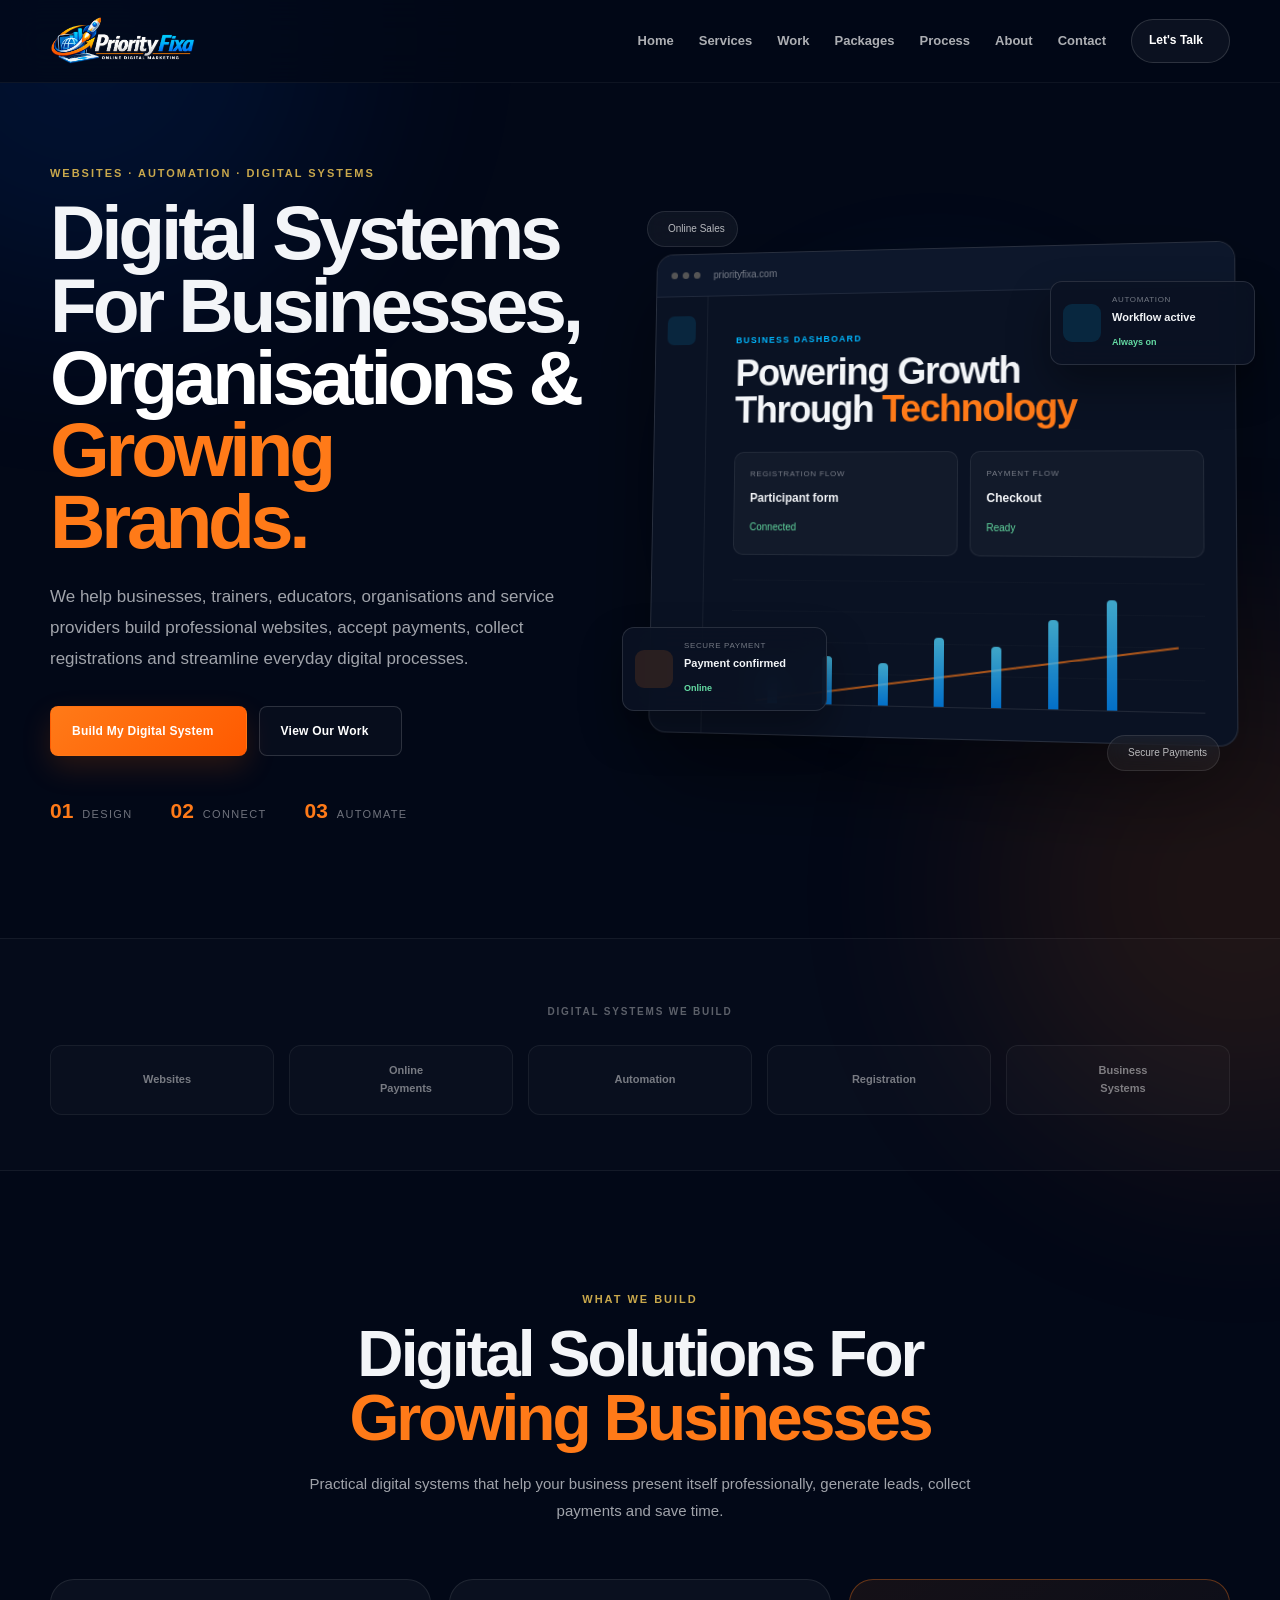
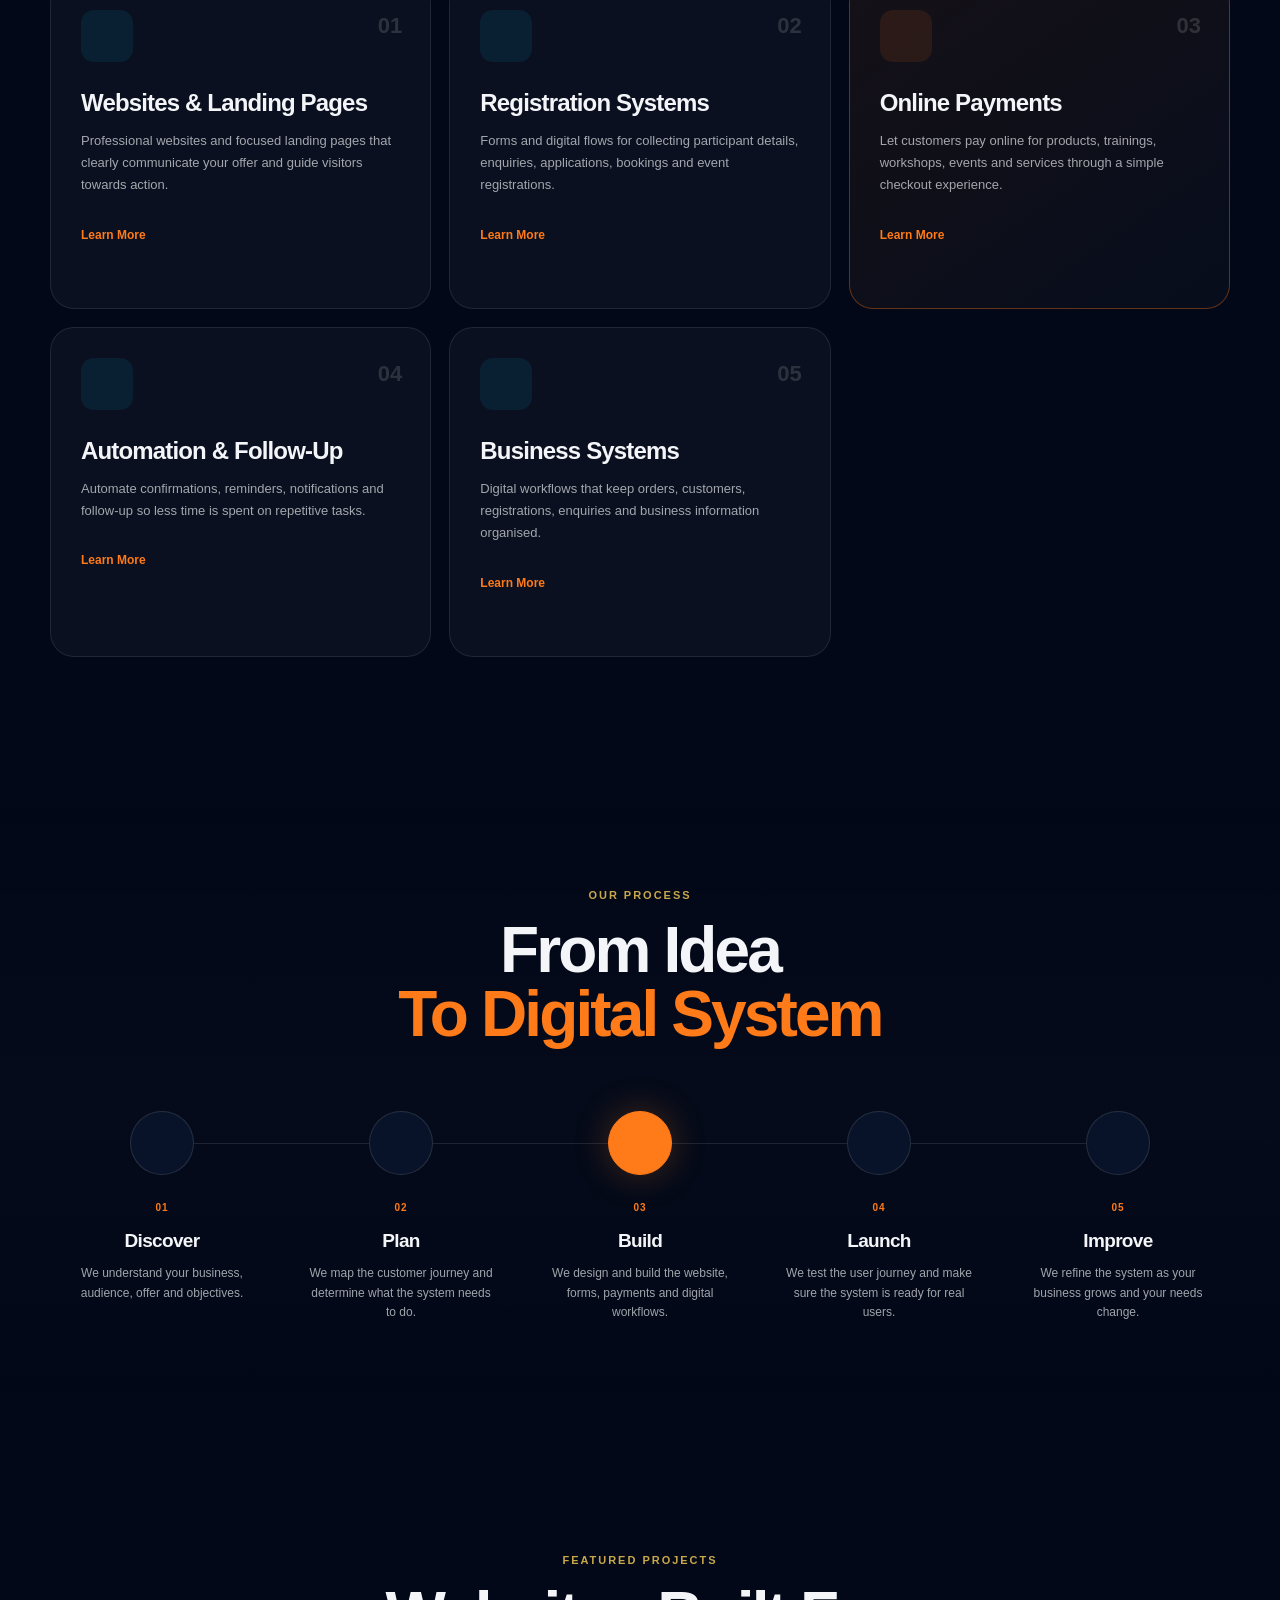
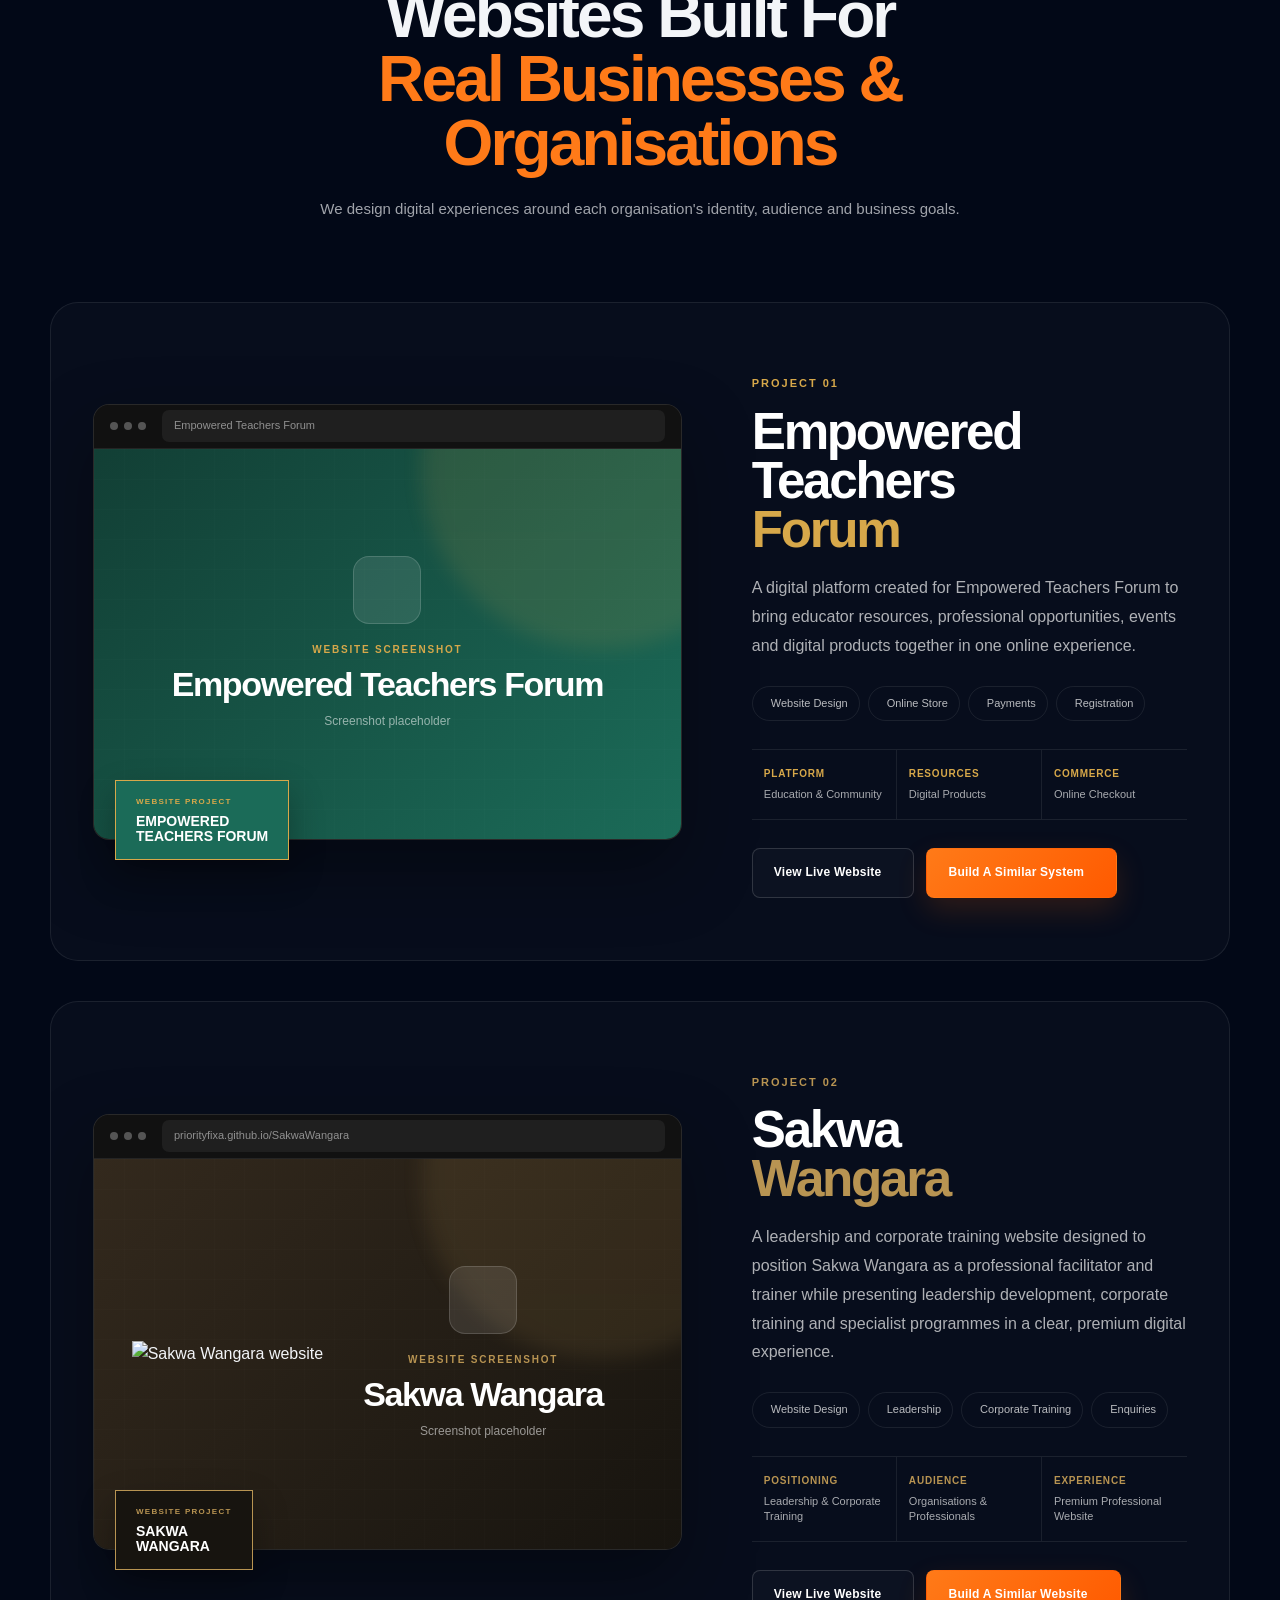
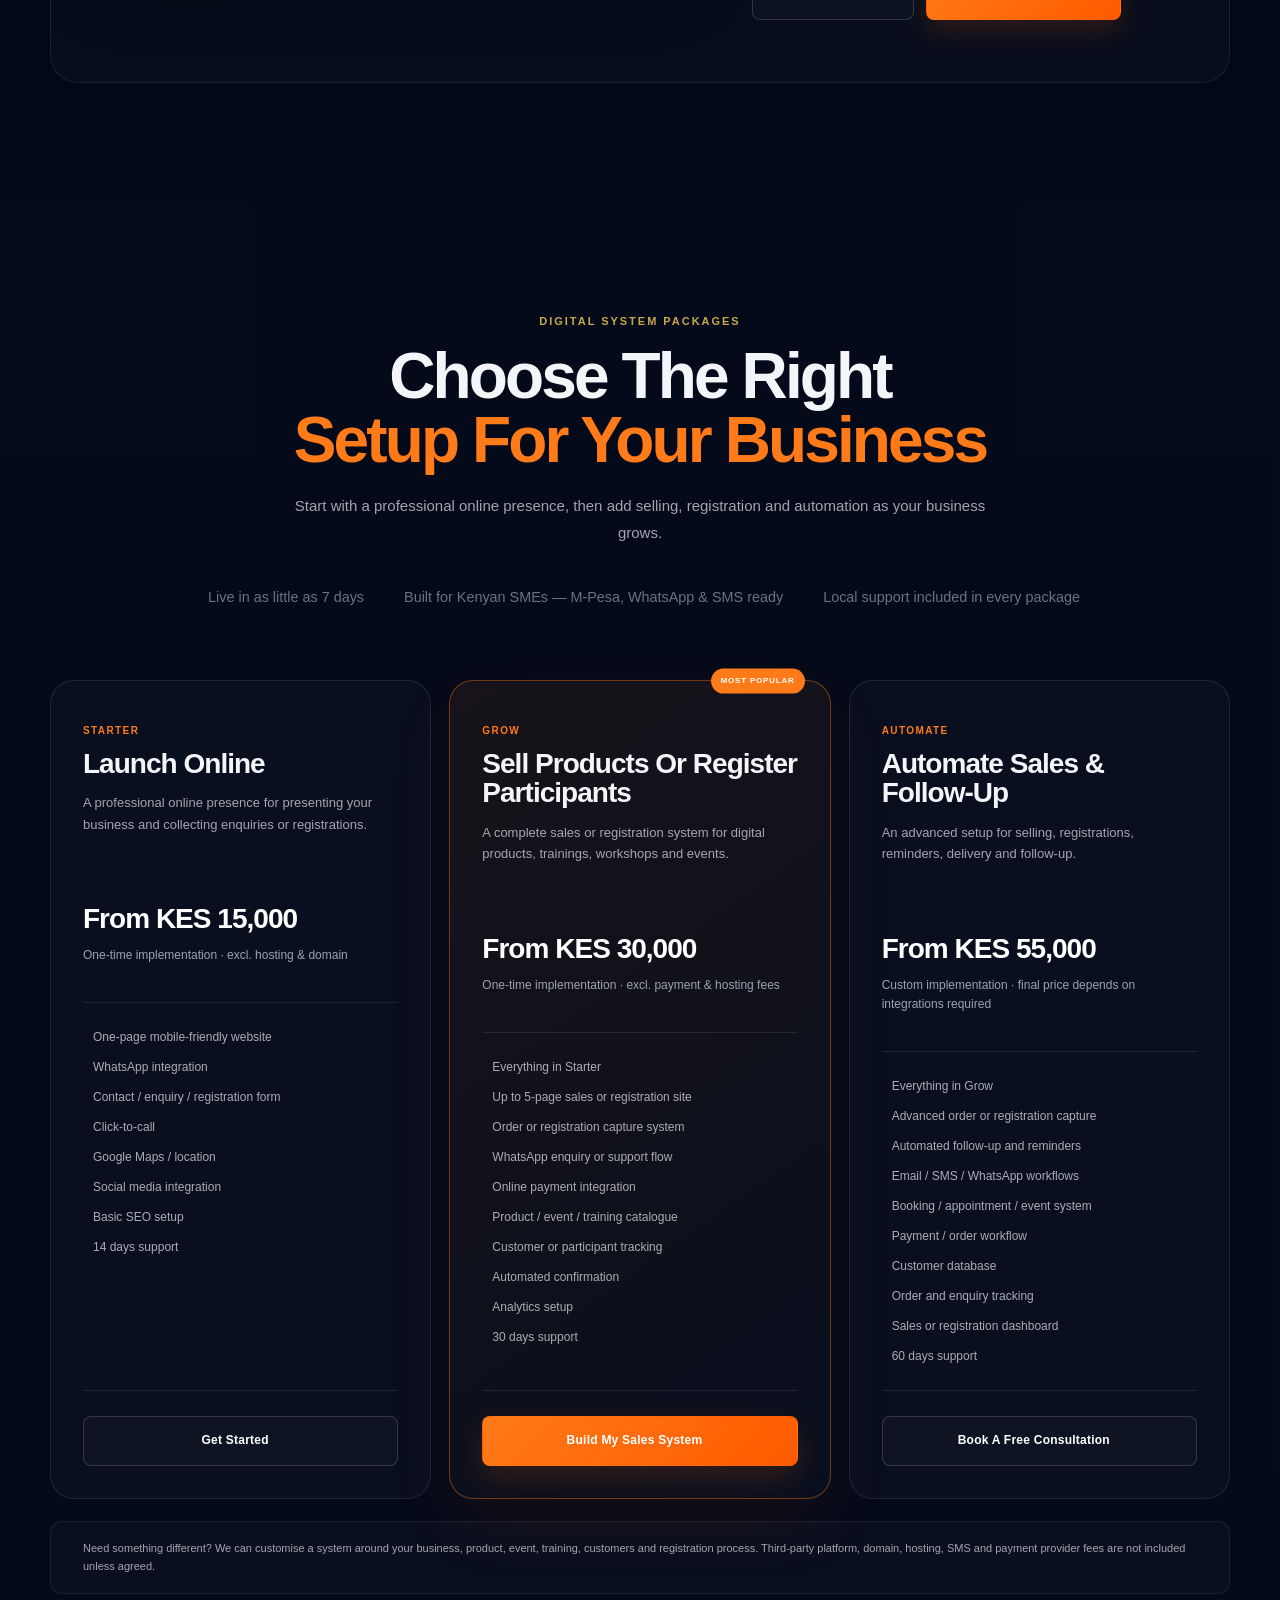
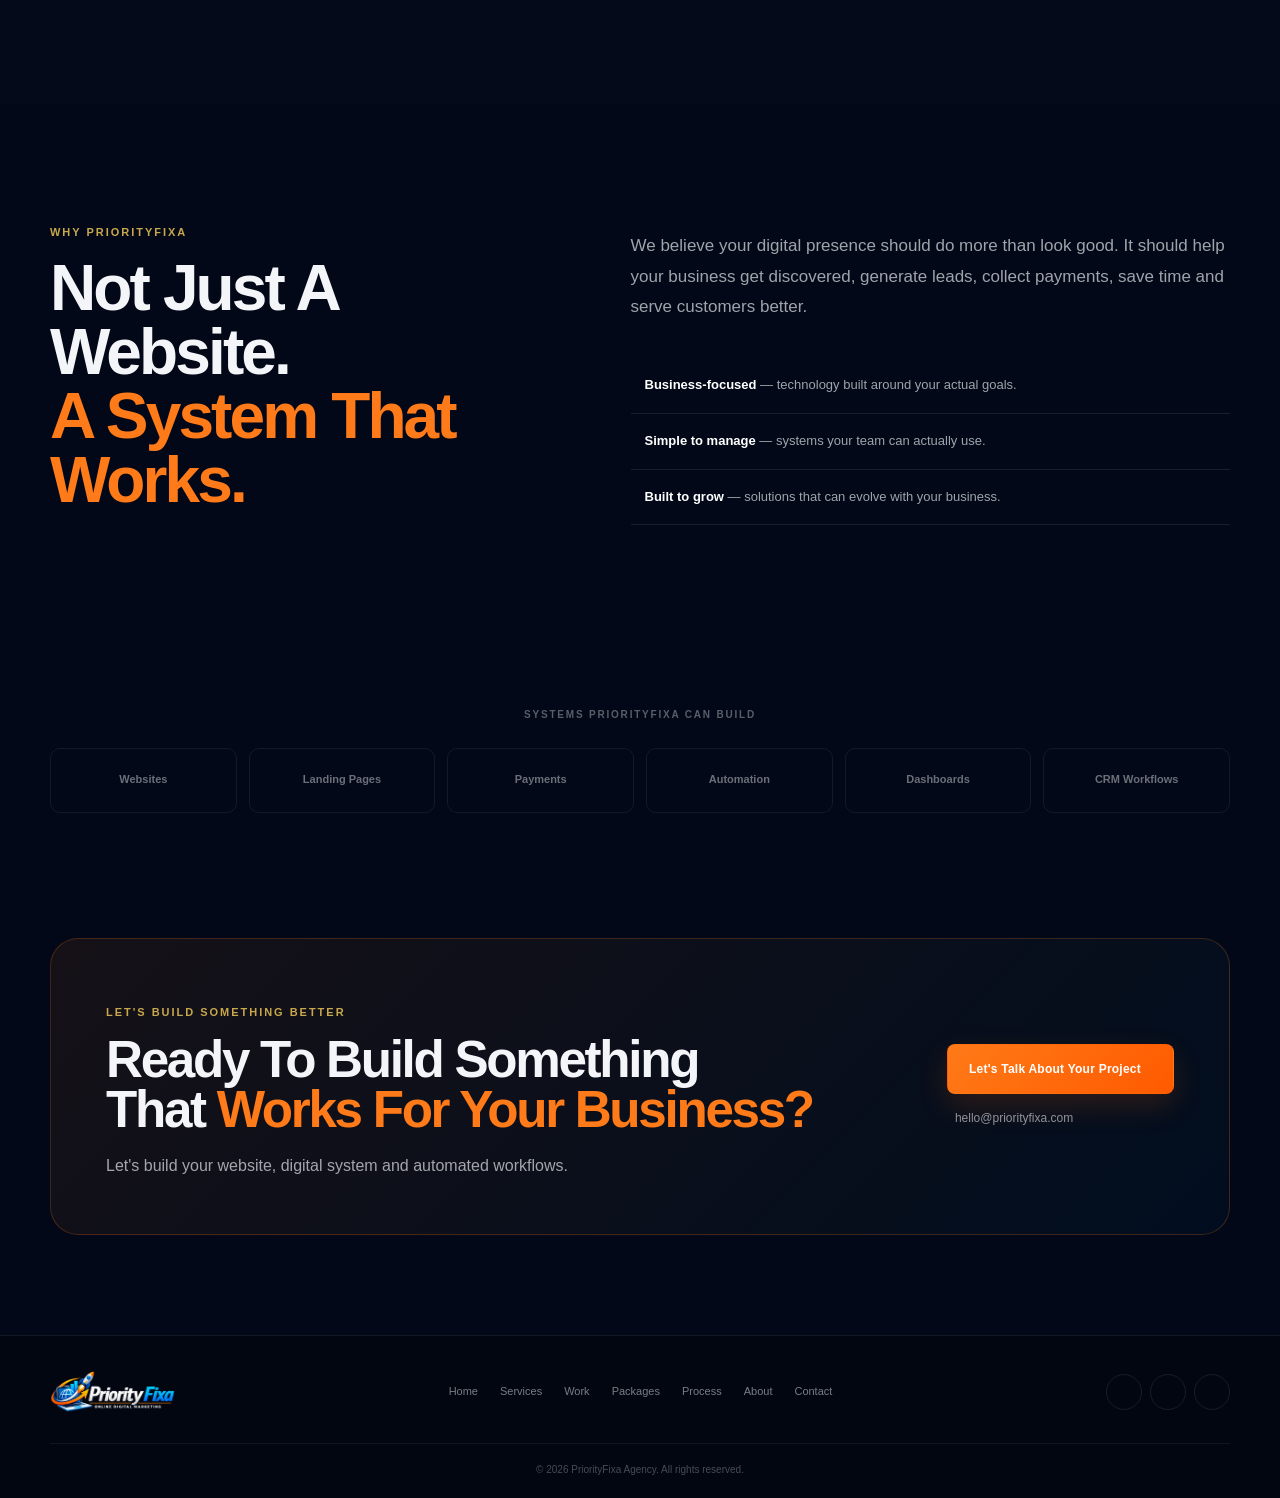
==== index.html @ 8f7e241c "Update index.html" ====
<!DOCTYPE html>
<html lang="en">

<head>

  <meta charset="UTF-8">

  <meta
    name="viewport"
    content="width=device-width, initial-scale=1.0"
  >

  <!-- =====================================================
       SEO
  ====================================================== -->

  <title>
    PriorityFixa Agency | Websites, Automation & Digital Systems
  </title>

  <meta
    name="description"
    content="PriorityFixa Agency builds professional websites, online sales systems, registration systems and digital workflows for growing businesses, organisations, trainers and service providers."
  >

  <meta
    name="robots"
    content="index, follow"
  >

  <meta
    name="theme-color"
    content="#020b20"
  >

  <meta
    name="author"
    content="PriorityFixa Agency"
  >


  <!-- =====================================================
       OPEN GRAPH
  ====================================================== -->

  <meta
    property="og:title"
    content="PriorityFixa Agency | Websites, Automation & Digital Systems"
  >

  <meta
    property="og:description"
    content="Professional websites, online sales, registrations, payments and digital systems for growing businesses and organisations."
  >

  <meta
    property="og:type"
    content="website"
  >

  <meta
    property="og:site_name"
    content="PriorityFixa Agency"
  >


  <!-- =====================================================
       TWITTER / SOCIAL SHARING
  ====================================================== -->

  <meta
    name="twitter:card"
    content="summary_large_image"
  >

  <meta
    name="twitter:title"
    content="PriorityFixa Agency | Websites, Automation & Digital Systems"
  >

  <meta
    name="twitter:description"
    content="Professional websites, online sales, registrations, payments and digital systems for growing businesses and organisations."
  >


  <!-- =====================================================
       JAVASCRIPT DETECTION
  ====================================================== -->

  <script>
    document.documentElement.classList.add('js');
  </script>


  <!-- =====================================================
       GOOGLE FONTS
       
       Syne  = Headings / Display
       DM Sans = Body / Interface
  ====================================================== -->

  <link
    rel="preconnect"
    href="https://fonts.googleapis.com"
  >

  <link
    rel="preconnect"
    href="https://fonts.gstatic.com"
    crossorigin
  >

 <!-- <link
    href="https://fonts.googleapis.com/css2?family=DM+Sans:wght@400;500;600;700&family=Syne:wght@600;700;800&display=swap"
    rel="stylesheet"
  >


  <!-- =====================================================
       FONT AWESOME
  ====================================================== -->

  <link
    rel="preconnect"
    href="https://cdnjs.cloudflare.com"
  >

<!--  <link
    rel="stylesheet"
    href="https://cdnjs.cloudflare.com/ajax/libs/font-awesome/6.5.2/css/all.min.css"
  >


  <!-- =====================================================
       MAIN CSS
  ====================================================== -->

  <link
    rel="stylesheet"
    href="css/style.css"
  >


  <!-- =====================================================
       FONT SAFETY FALLBACK
       
       Ensures the intended typography is established
       before external stylesheet rules are applied.
  ====================================================== -->

 <!-- <style>

    html {
      font-family: "DM Sans", Arial, Helvetica, sans-serif;
    }

    body {
      font-family: "DM Sans", Arial, Helvetica, sans-serif;
    }

    h1,
    h2,
    h3,
    h4,
    h5,
    h6 {
      font-family: "Syne", Arial, Helvetica, sans-serif;
    }

    button,
    input,
    textarea,
    select {
      font-family: "DM Sans", Arial, Helvetica, sans-serif;
    }

  </style>-->

</head>


<body>


  <!-- =====================================================
       BACKGROUND GLOWS
  ====================================================== -->

  <div
    class="page-glow glow-one"
    aria-hidden="true"
  ></div>

  <div
    class="page-glow glow-two"
    aria-hidden="true"
  ></div>



  <!-- =====================================================
       HEADER
  ====================================================== -->

  <header
    class="site-header"
    id="top"
  >

    <div class="container nav-wrap">


      <!-- BRAND -->

      <a
        class="brand"
        href="#top"
        aria-label="PriorityFixa Agency home"
      >

        <img
          src="images/logotransp.png"
          alt="PriorityFixa Agency"
          class="brand-logo"
          width="300"
          height="300"
        >

      </a>



      <!-- MOBILE MENU -->

      <button
        class="menu-toggle"
        type="button"
        aria-label="Open menu"
        aria-expanded="false"
        aria-controls="main-nav"
      >

        <i
          class="fa-solid fa-bars"
          aria-hidden="true"
        ></i>

      </button>



      <!-- NAVIGATION -->

      <nav
        class="main-nav"
        id="main-nav"
        aria-label="Main navigation"
      >

        <a href="#top">
          Home
        </a>

        <a href="#services">
          Services
        </a>

        <a href="#work">
          Work
        </a>

        <a href="#packages">
          Packages
        </a>

        <a href="#process">
          Process
        </a>

        <a href="#about">
          About
        </a>

        <a href="#contact">
          Contact
        </a>

        <a
          class="nav-cta"
          href="#contact"
        >
          Let's Talk
          <i class="fa-solid fa-arrow-right"></i>
        </a>

      </nav>

    </div>

  </header>



  <!-- =====================================================
       MAIN
  ====================================================== -->

  <main>



    <!-- =====================================================
         HERO
    ====================================================== -->

    <section
      class="hero section"
      id="home"
    >

      <div class="container hero-grid">


        <!-- HERO COPY -->

        <div class="hero-copy reveal">

          <p class="eyebrow">
            WEBSITES &middot;
            AUTOMATION &middot;
            DIGITAL SYSTEMS
          </p>


          <h1>
            Digital Systems
            <br>
            For Businesses,
            <br>

            <span>
              Organisations &
              <b>Growing Brands.</b>
            </span>

          </h1>


          <p class="hero-text">

            We help businesses, trainers, educators,
            organisations and service providers build
            professional websites, accept payments,
            collect registrations and streamline
            everyday digital processes.

          </p>


          <div class="hero-actions">

            <a
              href="#contact"
              class="btn btn-primary"
            >

              Build My Digital System

              <i
                class="fa-solid fa-arrow-right"
                aria-hidden="true"
              ></i>

            </a>


            <a
              href="#work"
              class="btn btn-outline"
            >

              View Our Work

              <i
                class="fa-solid fa-arrow-right"
                aria-hidden="true"
              ></i>

            </a>

          </div>


          <div class="hero-mini-stats">

            <div>

              <strong>01</strong>

              <span>
                Design
              </span>

            </div>


            <div>

              <strong>02</strong>

              <span>
                Connect
              </span>

            </div>


            <div>

              <strong>03</strong>

              <span>
                Automate
              </span>

            </div>

          </div>

        </div>



        <!-- =================================================
             HERO VISUAL
        ================================================== -->

        <div
          class="hero-visual reveal delay"
          aria-hidden="true"
        >

          <div class="orbit orbit-one"></div>

          <div class="orbit orbit-two"></div>

          <div class="dashboard-glow"></div>


          <div class="dashboard">


            <!-- DASHBOARD TOP -->

            <div class="dash-top">

              <div class="dash-dots">

                <i></i>
                <i></i>
                <i></i>

              </div>

              <span>
                priorityfixa.com
              </span>

              <i class="fa-solid fa-ellipsis"></i>

            </div>



            <!-- DASHBOARD BODY -->

            <div class="dash-body">


              <!-- SIDEBAR -->

              <div class="dash-sidebar">

                <span class="active">
                  <i class="fa-solid fa-table-cells-large"></i>
                </span>

                <span>
                  <i class="fa-solid fa-chart-line"></i>
                </span>

                <span>
                  <i class="fa-solid fa-cart-shopping"></i>
                </span>

                <span>
                  <i class="fa-solid fa-gear"></i>
                </span>

              </div>



              <!-- DASHBOARD CONTENT -->

              <div class="dash-content">

                <p>
                  BUSINESS DASHBOARD
                </p>

                <h3>
                  Powering Growth
                  <br>
                  Through
                  <span>Technology</span>
                </h3>


                <div class="dash-cards">


                  <div>

                    <small>
                      REGISTRATION FLOW
                    </small>

                    <strong>
                      Participant form
                    </strong>

                    <em>
                      Connected
                    </em>

                  </div>


                  <div>

                    <small>
                      PAYMENT FLOW
                    </small>

                    <strong>
                      Checkout
                    </strong>

                    <em>
                      Ready
                    </em>

                  </div>

                </div>



                <!-- CHART -->

                <div class="chart">

                  <div class="chart-line"></div>

                  <span
                    style="left:8%;height:26%"
                  ></span>

                  <span
                    style="left:20%;height:39%"
                  ></span>

                  <span
                    style="left:32%;height:34%"
                  ></span>

                  <span
                    style="left:44%;height:55%"
                  ></span>

                  <span
                    style="left:56%;height:48%"
                  ></span>

                  <span
                    style="left:68%;height:70%"
                  ></span>

                  <span
                    style="left:80%;height:86%"
                  ></span>

                </div>

              </div>

            </div>

          </div>



          <!-- =================================================
               PAYMENT CARD
          ================================================== -->

          <div
            class="floating-card payment-card"
          >

            <div class="float-icon orange">

              <i class="fa-solid fa-credit-card"></i>

            </div>

            <div>

              <small>
                SECURE PAYMENT
              </small>

              <strong>
                Payment confirmed
              </strong>

              <b>
                Online
              </b>

            </div>

          </div>



          <!-- =================================================
               AUTOMATION CARD
          ================================================== -->

          <div
            class="floating-card automation-card"
          >

            <div class="float-icon blue">

              <i class="fa-solid fa-bolt"></i>

            </div>

            <div>

              <small>
                AUTOMATION
              </small>

              <strong>
                Workflow active
              </strong>

              <b>
                Always on
              </b>

            </div>

          </div>



          <!-- VISUAL BADGES -->

          <div class="visual-badge badge-cart">

            <i class="fa-solid fa-cart-shopping"></i>

            <span>
              Online Sales
            </span>

          </div>


          <div class="visual-badge badge-shield">

            <i class="fa-solid fa-shield-halved"></i>

            <span>
              Secure Payments
            </span>

          </div>

        </div>

      </div>

    </section>



    <!-- =====================================================
         TRUST / SYSTEMS
    ====================================================== -->

    <section class="trust section-sm">

      <div class="container">

        <p class="trust-label">
          DIGITAL SYSTEMS WE BUILD
        </p>


        <div class="logo-row">

          <span>
            <i class="fa-solid fa-globe"></i>
            Websites
          </span>

          <span>
            <i class="fa-solid fa-credit-card"></i>
            Online
            <br>
            Payments
          </span>

          <span>
            <i class="fa-solid fa-bolt"></i>
            Automation
          </span>

          <span>
            <i class="fa-solid fa-users"></i>
            Registration
          </span>

          <span>
            <i class="fa-solid fa-chart-pie"></i>
            Business
            <br>
            Systems
          </span>

        </div>

      </div>

    </section>



    <!-- =====================================================
         SERVICES
    ====================================================== -->

    <section
      class="section"
      id="services"
    >

      <div class="container">

        <div class="section-heading center reveal">

          <p class="eyebrow">
            WHAT WE BUILD
          </p>

          <h2>
            Digital Solutions For
            <span>
              Growing Businesses
            </span>
          </h2>

          <p>
            Practical digital systems that help your
            business present itself professionally,
            generate leads, collect payments and
            save time.
          </p>

        </div>



        <div class="services-grid">


          <!-- SERVICE 01 -->

          <article class="service-card reveal">

            <div class="service-icon">

              <i class="fa-solid fa-laptop-code"></i>

            </div>

            <span class="service-number">
              01
            </span>

            <h3>
              Websites & Landing Pages
            </h3>

            <p>
              Professional websites and focused
              landing pages that clearly communicate
              your offer and guide visitors towards
              action.
            </p>

            <a href="#contact">

              Learn More

              <i class="fa-solid fa-arrow-right"></i>

            </a>

          </article>



          <!-- SERVICE 02 -->

          <article
            class="service-card reveal delay-1"
          >

            <div class="service-icon">

              <i class="fa-solid fa-users"></i>

            </div>

            <span class="service-number">
              02
            </span>

            <h3>
              Registration Systems
            </h3>

            <p>
              Forms and digital flows for collecting
              participant details, enquiries,
              applications, bookings and event
              registrations.
            </p>

            <a href="#contact">

              Learn More

              <i class="fa-solid fa-arrow-right"></i>

            </a>

          </article>



          <!-- SERVICE 03 -->

          <article
            class="service-card featured reveal delay-2"
          >

            <div class="service-icon orange-icon">

              <i class="fa-solid fa-credit-card"></i>

            </div>

            <span class="service-number">
              03
            </span>

            <h3>
              Online Payments
            </h3>

            <p>
              Let customers pay online for products,
              trainings, workshops, events and
              services through a simple checkout
              experience.
            </p>

            <a href="#contact">

              Learn More

              <i class="fa-solid fa-arrow-right"></i>

            </a>

          </article>



          <!-- SERVICE 04 -->

          <article
            class="service-card reveal delay-3"
          >

            <div class="service-icon">

              <i class="fa-solid fa-bolt"></i>

            </div>

            <span class="service-number">
              04
            </span>

            <h3>
              Automation & Follow-Up
            </h3>

            <p>
              Automate confirmations, reminders,
              notifications and follow-up so less
              time is spent on repetitive tasks.
            </p>

            <a href="#contact">

              Learn More

              <i class="fa-solid fa-arrow-right"></i>

            </a>

          </article>



          <!-- SERVICE 05 -->

          <article
            class="service-card reveal delay-4"
          >

            <div class="service-icon">

              <i class="fa-solid fa-chart-pie"></i>

            </div>

            <span class="service-number">
              05
            </span>

            <h3>
              Business Systems
            </h3>

            <p>
              Digital workflows that keep orders,
              customers, registrations, enquiries
              and business information organised.
            </p>

            <a href="#contact">

              Learn More

              <i class="fa-solid fa-arrow-right"></i>

            </a>

          </article>

        </div>

      </div>

    </section>



    <!-- =====================================================
         PROCESS
    ====================================================== -->

    <section
      class="section process-section"
      id="process"
    >

      <div class="container">

        <div class="section-heading center reveal">

          <p class="eyebrow">
            OUR PROCESS
          </p>

          <h2>
            From Idea
            <span>
              To Digital System
            </span>
          </h2>

        </div>


        <div class="process-line">


          <article class="process-step reveal">

            <div class="process-icon">

              <i class="fa-solid fa-magnifying-glass"></i>

            </div>

            <strong>01</strong>

            <h3>
              Discover
            </h3>

            <p>
              We understand your business,
              audience, offer and objectives.
            </p>

          </article>



          <article
            class="process-step reveal delay-1"
          >

            <div class="process-icon">

              <i class="fa-solid fa-pen-ruler"></i>

            </div>

            <strong>02</strong>

            <h3>
              Plan
            </h3>

            <p>
              We map the customer journey and
              determine what the system needs to do.
            </p>

          </article>



          <article
            class="process-step active reveal delay-2"
          >

            <div class="process-icon">

              <i class="fa-solid fa-code"></i>

            </div>

            <strong>03</strong>

            <h3>
              Build
            </h3>

            <p>
              We design and build the website,
              forms, payments and digital workflows.
            </p>

          </article>



          <article
            class="process-step reveal delay-3"
          >

            <div class="process-icon">

              <i class="fa-solid fa-rocket"></i>

            </div>

            <strong>04</strong>

            <h3>
              Launch
            </h3>

            <p>
              We test the user journey and make
              sure the system is ready for real users.
            </p>

          </article>



          <article
            class="process-step reveal delay-4"
          >

            <div class="process-icon">

              <i class="fa-solid fa-chart-line"></i>

            </div>

            <strong>05</strong>

            <h3>
              Improve
            </h3>

            <p>
              We refine the system as your business
              grows and your needs change.
            </p>

          </article>

        </div>

      </div>

    </section>



    <!-- =====================================================
         FEATURED PROJECTS
    ====================================================== -->

    <section
      class="section featured-projects"
      id="work"
    >

      <div class="container">


        <!-- SECTION INTRO -->

        <div class="section-heading center reveal">

          <p class="eyebrow">
            FEATURED PROJECTS
          </p>

          <h2>
            Websites Built For
            <span>
              Real Businesses & Organisations
            </span>
          </h2>

          <p>
            We design digital experiences around
            each organisation's identity, audience
            and business goals.
          </p>

        </div>



        <!-- =================================================
             PROJECT 01 — EMPOWERED TEACHERS FORUM
        ================================================== -->

        <article
          class="featured-project project-etf reveal"
        >

          <div class="project-showcase">

            <div class="project-browser">

              <div class="browser-top">

                <div class="browser-dots">

                  <span></span>
                  <span></span>
                  <span></span>

                </div>

                <div class="browser-url">
                  Empowered Teachers Forum
                </div>

              </div>


              <div
                class="project-screenshot-placeholder"
              >

                <!--
                  REPLACE WITH:

                  <img
                    src="images/projects/empowered-teachers-forum.jpg"
                    alt="Empowered Teachers Forum website"
                    loading="lazy"
                  >
                -->

                <div class="placeholder-content">

                  <div class="placeholder-icon">

                    <i class="fa-solid fa-image"></i>

                  </div>

                  <span>
                    WEBSITE SCREENSHOT
                  </span>

                  <strong>
                    Empowered Teachers Forum
                  </strong>

                  <small>
                    Screenshot placeholder
                  </small>

                </div>

              </div>

            </div>


            <div class="project-brand-badge">

              <span>
                WEBSITE PROJECT
              </span>

              <strong>
                EMPOWERED
                <br>
                TEACHERS FORUM
              </strong>

            </div>

          </div>



          <div class="project-information">

            <p class="eyebrow project-eyebrow">
              PROJECT 01
            </p>

            <h3>
              Empowered Teachers
              <span>
                Forum
              </span>
            </h3>

            <p class="project-description">
              A digital platform created for
              Empowered Teachers Forum to bring
              educator resources, professional
              opportunities, events and digital
              products together in one online
              experience.
            </p>


            <div class="project-services">

              <span>
                <i class="fa-solid fa-globe"></i>
                Website Design
              </span>

              <span>
                <i class="fa-solid fa-cart-shopping"></i>
                Online Store
              </span>

              <span>
                <i class="fa-solid fa-credit-card"></i>
                Payments
              </span>

              <span>
                <i class="fa-solid fa-users"></i>
                Registration
              </span>

            </div>


            <div class="project-highlights">

              <div>

                <strong>
                  Platform
                </strong>

                <span>
                  Education & Community
                </span>

              </div>


              <div>

                <strong>
                  Resources
                </strong>

                <span>
                  Digital Products
                </span>

              </div>


              <div>

                <strong>
                  Commerce
                </strong>

                <span>
                  Online Checkout
                </span>

              </div>

            </div>


            <div class="project-actions">

              <a
                href="https://www.empowerteacher.com/"
                class="btn btn-outline"
              >

                View Live Website

                <i class="fa-solid fa-arrow-right"></i>

              </a>


              <a
                href="#contact"
                class="btn btn-primary"
              >

                Build A Similar System

                <i class="fa-solid fa-arrow-right"></i>

              </a>

            </div>

          </div>

        </article>



        <!-- =================================================
             PROJECT 02 — SAKWA WANGARA
        ================================================== -->

        <article
          class="featured-project project-sakwa reveal"
        >

          <div class="project-showcase">

            <div class="project-browser">

              <div class="browser-top">

                <div class="browser-dots">

                  <span></span>
                  <span></span>
                  <span></span>

                </div>

                <div class="browser-url">
                  priorityfixa.github.io/SakwaWangara
                </div>

              </div>


              <div
                class="project-screenshot-placeholder"
              >
               
                  <img
                    src="images/sakwawangara.png"
                    alt="Sakwa Wangara website"
                    loading="lazy"
                  >
                

                <div class="placeholder-content">

                  <div class="placeholder-icon">

                    <i class="fa-solid fa-image"></i>

                  </div>

                  <span>
                    WEBSITE SCREENSHOT
                  </span>

                  <strong>
                    Sakwa Wangara
                  </strong>

                  <small>
                    Screenshot placeholder
                  </small>

                </div>

              </div>

            </div>


            <div class="project-brand-badge">

              <span>
                WEBSITE PROJECT
              </span>

              <strong>
                SAKWA
                <br>
                WANGARA
              </strong>

            </div>

          </div>



          <div class="project-information">

            <p class="eyebrow project-eyebrow">
              PROJECT 02
            </p>

            <h3>
              Sakwa
              <span>
                Wangara
              </span>
            </h3>


            <p class="project-description">
              A leadership and corporate training
              website designed to position Sakwa
              Wangara as a professional facilitator
              and trainer while presenting leadership
              development, corporate training and
              specialist programmes in a clear,
              premium digital experience.
            </p>


            <div class="project-services">

              <span>
                <i class="fa-solid fa-globe"></i>
                Website Design
              </span>

              <span>
                <i class="fa-solid fa-people-group"></i>
                Leadership
              </span>

              <span>
                <i class="fa-solid fa-chalkboard-user"></i>
                Corporate Training
              </span>

              <span>
                <i class="fa-solid fa-envelope"></i>
                Enquiries
              </span>

            </div>


            <div class="project-highlights">

              <div>

                <strong>
                  Positioning
                </strong>

                <span>
                  Leadership & Corporate Training
                </span>

              </div>


              <div>

                <strong>
                  Audience
                </strong>

                <span>
                  Organisations & Professionals
                </span>

              </div>


              <div>

                <strong>
                  Experience
                </strong>

                <span>
                  Premium Professional Website
                </span>

              </div>

            </div>


            <div class="project-actions">

              <a
                href="https://priorityfixa.github.io/SakwaWangara/"
                class="btn btn-outline"
                target="_blank"
                rel="noopener noreferrer"
              >

                View Live Website

                <i class="fa-solid fa-arrow-right"></i>

              </a>


              <a
                href="#contact"
                class="btn btn-primary"
              >

                Build A Similar Website

                <i class="fa-solid fa-arrow-right"></i>

              </a>

            </div>

          </div>

        </article>

      </div>

    </section>



    <!-- =====================================================
         PACKAGES
    ====================================================== -->

  <!-- =====================================================
         PACKAGES

         CTA behaviour by tier — all via WhatsApp, but with
         different pre-filled messages so intent is clear the
         moment the chat opens:
         - Starter / Grow  -> "I'm interested in the X package"
                              (fast, low-friction enquiry).
         - Automate        -> "I'd like to book a free consultation
                              about the Automate package" (signals
                              this is a scoping conversation, not
                              an instant order).

         All buttons carry data-package + data-cta attributes and
         fire a GA4 event on click so you can see clicks-by-tier
         and enquiry-vs-booking intent, even though the channel
         is the same for all three.

         WhatsApp number in use: 254739685458
    ====================================================== -->

    <section
      class="section packages-section"
      id="packages"
    >

      <div class="container">

        <div class="section-heading center reveal">

          <p class="eyebrow">
            DIGITAL SYSTEM PACKAGES
          </p>

          <h2>
            Choose The Right
            <span>
              Setup For Your Business
            </span>
          </h2>

          <p>
            Start with a professional online presence,
            then add selling, registration and
            automation as your business grows.
          </p>

        </div>


        <!-- TRUST STRIP -->
        <div class="trust-strip reveal">

          <div class="trust-item">
            <i class="fa-solid fa-bolt"></i>
            <span>Live in as little as 7 days</span>
          </div>

          <div class="trust-item">
            <i class="fa-solid fa-users"></i>
            <span>Built for Kenyan SMEs — M-Pesa, WhatsApp &amp; SMS ready</span>
          </div>

          <div class="trust-item">
            <i class="fa-solid fa-headset"></i>
            <span>Local support included in every package</span>
          </div>

        </div>


        <div class="pricing-grid">


          <!-- =================================================
               STARTER
          ================================================== -->

          <article class="pricing-card reveal">

            <div class="pricing-top">

              <p class="package-label">STARTER</p>
              <h3>Launch Online</h3>

              <p class="package-description">
                A professional online presence for
                presenting your business and collecting
                enquiries or registrations.
              </p>

              <div class="package-price">From KES 15,000</div>

              <p class="package-note">
                One-time implementation · excl. hosting &amp; domain
              </p>

            </div>


            <ul class="package-features">
              <li><i class="fa-solid fa-check"></i> One-page mobile-friendly website</li>
              <li><i class="fa-solid fa-check"></i> WhatsApp integration</li>
              <li><i class="fa-solid fa-check"></i> Contact / enquiry / registration form</li>
              <li><i class="fa-solid fa-check"></i> Click-to-call</li>
              <li><i class="fa-solid fa-check"></i> Google Maps / location</li>
              <li><i class="fa-solid fa-check"></i> Social media integration</li>
              <li><i class="fa-solid fa-check"></i> Basic SEO setup</li>
              <li><i class="fa-solid fa-check"></i> 14 days support</li>
            </ul>


            <a
              href="https://wa.me/254739685458?text=Hi%2C%20I%27m%20interested%20in%20the%20Starter%20package%20(Launch%20Online)."
              class="btn btn-outline package-btn js-package-cta"
              data-package="starter"
              data-cta="whatsapp-contact"
              target="_blank"
              rel="noopener"
            >
              Get Started
              <i class="fa-solid fa-arrow-right"></i>
            </a>

          </article>



          <!-- =================================================
               GROW
          ================================================== -->

          <article class="pricing-card pricing-featured reveal delay-1">

            <div class="popular-badge">MOST POPULAR</div>

            <div class="pricing-top">

              <p class="package-label">GROW</p>
              <h3>Sell Products Or Register Participants</h3>

              <p class="package-description">
                A complete sales or registration system
                for digital products, trainings,
                workshops and events.
              </p>

              <div class="package-price">From KES 30,000</div>

              <p class="package-note">
                One-time implementation · excl. payment &amp; hosting fees
              </p>

            </div>


            <ul class="package-features">
              <li><i class="fa-solid fa-check"></i> Everything in Starter</li>
              <li><i class="fa-solid fa-check"></i> Up to 5-page sales or registration site</li>
              <li><i class="fa-solid fa-check"></i> Order or registration capture system</li>
              <li><i class="fa-solid fa-check"></i> WhatsApp enquiry or support flow</li>
              <li><i class="fa-solid fa-check"></i> Online payment integration</li>
              <li><i class="fa-solid fa-check"></i> Product / event / training catalogue</li>
              <li><i class="fa-solid fa-check"></i> Customer or participant tracking</li>
              <li><i class="fa-solid fa-check"></i> Automated confirmation</li>
              <li><i class="fa-solid fa-check"></i> Analytics setup</li>
              <li><i class="fa-solid fa-check"></i> 30 days support</li>
            </ul>


            <a
              href="https://wa.me/254739685458?text=Hi%2C%20I%27m%20interested%20in%20the%20Grow%20package%20(Sell%20Products%20Or%20Register%20Participants)."
              class="btn btn-primary package-btn js-package-cta"
              data-package="grow"
              data-cta="whatsapp-contact"
              target="_blank"
              rel="noopener"
            >
              Build My Sales System
              <i class="fa-solid fa-arrow-right"></i>
            </a>

          </article>



          <!-- =================================================
               AUTOMATE
               Consultation-first CTA — same WhatsApp channel as
               the other tiers, but the pre-filled message frames
               it as booking a scoping conversation rather than
               placing an order, since final price depends on the
               integrations chosen.
          ================================================== -->

          <article class="pricing-card reveal delay-2">

            <div class="pricing-top">

              <p class="package-label">AUTOMATE</p>
              <h3>Automate Sales & Follow-Up</h3>

              <p class="package-description">
                An advanced setup for selling,
                registrations, reminders, delivery
                and follow-up.
              </p>

              <div class="package-price">From KES 55,000</div>

              <p class="package-note">
                Custom implementation · final price depends on
                integrations required
              </p>

            </div>


            <ul class="package-features">
              <li><i class="fa-solid fa-check"></i> Everything in Grow</li>
              <li><i class="fa-solid fa-check"></i> Advanced order or registration capture</li>
              <li><i class="fa-solid fa-check"></i> Automated follow-up and reminders</li>
              <li><i class="fa-solid fa-check"></i> Email / SMS / WhatsApp workflows</li>
              <li><i class="fa-solid fa-check"></i> Booking / appointment / event system</li>
              <li><i class="fa-solid fa-check"></i> Payment / order workflow</li>
              <li><i class="fa-solid fa-check"></i> Customer database</li>
              <li><i class="fa-solid fa-check"></i> Order and enquiry tracking</li>
              <li><i class="fa-solid fa-check"></i> Sales or registration dashboard</li>
              <li><i class="fa-solid fa-check"></i> 60 days support</li>
            </ul>


            <a
              href="https://wa.me/254739685458?text=Hi%2C%20I%27d%20like%20to%20book%20a%20free%20consultation%20about%20the%20Automate%20package%20(Automate%20Sales%20%26%20Follow-Up)."
              class="btn btn-outline package-btn js-package-cta"
              data-package="automate"
              data-cta="whatsapp-book"
              target="_blank"
              rel="noopener"
            >
              Book A Free Consultation
              <i class="fa-solid fa-arrow-right"></i>
            </a>

          </article>

        </div>


        <div class="packages-note reveal">
          <i class="fa-solid fa-circle-info"></i>
          <span>
            Need something different? We can customise
            a system around your business, product,
            event, training, customers and registration
            process. Third-party platform, domain,
            hosting, SMS and payment provider fees are
            not included unless agreed.
          </span>
        </div>

      </div>

    </section>


    <!-- =====================================================
         Supporting styles (merge into your existing stylesheet)
    ====================================================== -->
    <style>

      .trust-strip {
        display: flex;
        flex-wrap: wrap;
        justify-content: center;
        gap: 2rem;
        margin: 1.5rem 0 3rem;
        padding: 1rem 0;
      }

      .trust-item {
        display: flex;
        align-items: center;
        gap: 0.5rem;
        font-size: 0.9rem;
        color: var(--text-muted, #6b7280);
      }

      .trust-item i {
        color: var(--primary, #2563eb);
      }

      .package-note {
        font-size: 0.75rem;
        color: var(--text-muted, #9ca3af);
        margin-top: 0.25rem;
      }

    </style>


    <!-- =====================================================
         Click tracking (GA4).
         Fires an event with the package name + CTA type whenever
         someone clicks a package button, BEFORE the browser
         navigates away, so the click is never lost.

         Requires gtag.js already loaded on the page. If you use
         a different analytics tool (Meta Pixel, Plausible, etc.),
         swap the gtag() call for that tool's event call — the
         package/CTA data attributes stay the same either way.
    ====================================================== -->
    <script>
      document.addEventListener('DOMContentLoaded', function () {

        var ctaButtons = document.querySelectorAll('.js-package-cta');

        ctaButtons.forEach(function (btn) {

          btn.addEventListener('click', function (e) {

            var pkg = btn.getAttribute('data-package');
            var ctaType = btn.getAttribute('data-cta');

            if (typeof gtag === 'function') {
              gtag('event', 'package_cta_click', {
                package: pkg,
                cta_type: ctaType
              });
            }

            // Fallback so you can verify events while testing,
            // and a hook point if you add another analytics tool.
            console.log('package_cta_click', { package: pkg, cta_type: ctaType });

          });

        });

      });
    </script>

    <!-- =====================================================
         Supporting styles (merge into your existing stylesheet)
    ====================================================== -->
    <style>

      .trust-strip {
        display: flex;
        flex-wrap: wrap;
        justify-content: center;
        gap: 2rem;
        margin: 1.5rem 0 3rem;
        padding: 1rem 0;
      }

      .trust-item {
        display: flex;
        align-items: center;
        gap: 0.5rem;
        font-size: 0.9rem;
        color: var(--text-muted, #6b7280);
      }

      .trust-item i {
        color: var(--primary, #2563eb);
      }

      .package-note {
        font-size: 0.75rem;
        color: var(--text-muted, #9ca3af);
        margin-top: 0.25rem;
      }

    </style>


    <!-- =====================================================
         Click tracking (GA4).
         Fires an event with the package name + CTA type whenever
         someone clicks a package button, BEFORE the browser
         navigates away, so the click is never lost.

         Requires gtag.js already loaded on the page. If you use
         a different analytics tool (Meta Pixel, Plausible, etc.),
         swap the gtag() call for that tool's event call — the
         package/CTA data attributes stay the same either way.
    ====================================================== -->
    <script>
      document.addEventListener('DOMContentLoaded', function () {

        var ctaButtons = document.querySelectorAll('.js-package-cta');

        ctaButtons.forEach(function (btn) {

          btn.addEventListener('click', function (e) {

            var pkg = btn.getAttribute('data-package');
            var ctaType = btn.getAttribute('data-cta');

            if (typeof gtag === 'function') {
              gtag('event', 'package_cta_click', {
                package: pkg,
                cta_type: ctaType
              });
            }

            // Fallback so you can verify events while testing,
            // and a hook point if you add another analytics tool.
            console.log('package_cta_click', { package: pkg, cta_type: ctaType });

          });

        });

      });
    </script>

    <!-- =====================================================
         Suggested supporting styles for the trust strip and
         package note microcopy added above. Merge into your
         existing stylesheet / add near .pricing-grid styles.
    ====================================================== -->
    <style>

      .trust-strip {
        display: flex;
        flex-wrap: wrap;
        justify-content: center;
        gap: 2rem;
        margin: 1.5rem 0 3rem;
        padding: 1rem 0;
      }

      .trust-item {
        display: flex;
        align-items: center;
        gap: 0.5rem;
        font-size: 0.9rem;
        color: var(--text-muted, #6b7280);
      }

      .trust-item i {
        color: var(--primary, #2563eb);
      }

      .package-note {
        font-size: 0.75rem;
        color: var(--text-muted, #9ca3af);
        margin-top: 0.25rem;
      }

    </style>

    <!-- =====================================================
         ABOUT
    ====================================================== -->

    <section
      class="section about-section"
      id="about"
    >

      <div class="container about-grid">

        <div class="section-heading reveal">

          <p class="eyebrow">
            WHY PRIORITYFIXA
          </p>

          <h2>
            Not Just A Website.
            <br>
            <span>
              A System That Works.
            </span>
          </h2>

        </div>


        <div
          class="about-copy reveal delay-1"
        >

          <p>
            We believe your digital presence should
            do more than look good. It should help
            your business get discovered, generate
            leads, collect payments, save time and
            serve customers better.
          </p>


          <div class="about-points">


            <div>

              <i class="fa-solid fa-check"></i>

              <span>
                <b>Business-focused</b>
                &mdash;
                technology built around your
                actual goals.
              </span>

            </div>


            <div>

              <i class="fa-solid fa-check"></i>

              <span>
                <b>Simple to manage</b>
                &mdash;
                systems your team can actually use.
              </span>

            </div>


            <div>

              <i class="fa-solid fa-check"></i>

              <span>
                <b>Built to grow</b>
                &mdash;
                solutions that can evolve with
                your business.
              </span>

            </div>

          </div>

        </div>

      </div>

    </section>



    <!-- =====================================================
         SYSTEMS
    ====================================================== -->

    <section class="clients section-sm">

      <div class="container">

        <p class="trust-label">
          SYSTEMS PRIORITYFIXA CAN BUILD
        </p>


        <div class="client-logos">

          <span>
            Websites
          </span>

          <span>
            Landing Pages
          </span>

          <span>
            Payments
          </span>

          <span>
            Automation
          </span>

          <span>
            Dashboards
          </span>

          <span>
            CRM Workflows
          </span>

        </div>

      </div>

    </section>



    <!-- =====================================================
         CTA
    ====================================================== -->

    <section
      class="section cta-section"
      id="contact"
    >

      <div
        class="container cta-box reveal"
      >

        <div>

          <p class="eyebrow">
            LET'S BUILD SOMETHING BETTER
          </p>

          <h2>
            Ready To Build Something
            <br>
            That
            <span>
              Works For Your Business?
            </span>
          </h2>

          <p>
            Let's build your website, digital
            system and automated workflows.
          </p>

        </div>


        <div class="cta-contact">

          <a
            class="btn btn-primary"
            href="https://wa.me/254739685458?text=Hi%2C%20I%27m%20interested%20in%20the%20Starter%20package%20(Launch%20Online)."
          >

            Let's Talk About Your Project

            <i class="fa-solid fa-arrow-right"></i>

          </a>


          <a
            href="mailto:hello@priorityfixa.com"
          >

            <i class="fa-solid fa-envelope"></i>

            hello@priorityfixa.com

          </a>

        </div>

      </div>

    </section>

  </main>



  <!-- =====================================================
       FOOTER
  ====================================================== -->

  <footer class="footer">

    <div class="container footer-main">


      <!-- FOOTER BRAND -->

      <a
        class="brand footer-brand"
        href="#top"
        aria-label="PriorityFixa Agency home"
      >

        <img
          src="images/logotransp.png"
          alt="PriorityFixa Agency"
          class="footer-logo"
          width="300"
          height="300"
          loading="lazy"
        >

      </a>



      <!-- FOOTER LINKS -->

      <div class="footer-links">

        <a href="#top">
          Home
        </a>

        <a href="#services">
          Services
        </a>

        <a href="#work">
          Work
        </a>

        <a href="#packages">
          Packages
        </a>

        <a href="#process">
          Process
        </a>

        <a href="#about">
          About
        </a>

        <a href="#contact">
          Contact
        </a>

      </div>



      <!-- SOCIAL LINKS -->

      <div class="socials">


        <a
          href="https://www.facebook.com/priorityfixa"
          aria-label="PriorityFixa on Facebook"
          target="_blank"
          rel="noopener noreferrer"
        >

          <i
            class="fa-brands fa-facebook-f"
            aria-hidden="true"
          ></i>

        </a>


        <a
          href="https://www.linkedin.com/company/priorityfixa/"
          aria-label="PriorityFixa on LinkedIn"
          target="_blank"
          rel="noopener noreferrer"
        >

          <i
            class="fa-brands fa-linkedin-in"
            aria-hidden="true"
          ></i>

        </a>


        <a
          href="https://www.instagram.com/priorityfixa/"
          aria-label="PriorityFixa on Instagram"
          target="_blank"
          rel="noopener noreferrer"
        >

          <i
            class="fa-brands fa-instagram"
            aria-hidden="true"
          ></i>

        </a>

      </div>

    </div>



    <!-- COPYRIGHT -->

    <div class="container copyright">

      &copy; 2026 PriorityFixa Agency.
      All rights reserved.

    </div>

  </footer>



  <!-- =====================================================
       JAVASCRIPT
  ====================================================== -->

  <script
    src="js/script.js"
    defer
  ></script>


</body>

</html>
---- css/style.css ----
/* =========================================================
   PRIORITYFIXA AGENCY
   =========================================================

   TYPOGRAPHY
   ─────────────────────────────────────────────────────────
   Syne    → Brand / headings / display typography
   DM Sans → Body / navigation / buttons / UI

   IMPORTANT:
   Fonts are loaded here so typography remains consistent
   even if another stylesheet or cached CSS is interfering.

   BRAND
   ─────────────────────────────────────────────────────────
   Deep Navy
   Electric Blue
   Orange
   Gold

   FEATURED PROJECTS
   ─────────────────────────────────────────────────────────
   Empowered Teachers Forum → Green / Gold
   Sakwa Wangara            → Charcoal / Brass
========================================================= */


/* =========================================================
   FONT LOADING
   ========================================================= */

/*
   Load the fonts directly from this stylesheet.

   display=swap prevents invisible text while the font loads.
*/

/*@import url(
  "https://fonts.googleapis.com/css2?family=DM+Sans:opsz,wght@9..40,400;9..40,500;9..40,600;9..40,700&family=Syne:wght@400;500;600;700;800&display=swap"
);


/* =========================================================
   VARIABLES
========================================================= */

:root {

  /* =======================================================
     BACKGROUND
  ======================================================= */

  --bg: #020817;
  --bg-two: #071127;
  --bg-three: #0b1730;


  /* =======================================================
     TEXT
  ======================================================= */

  --white: #ffffff;

  --text: #f3f5f8;

  --muted: rgba(243,245,248,.66);

  --muted-soft: rgba(243,245,248,.45);


  /* =======================================================
     LINES / CARDS
  ======================================================= */

  --line: rgba(255,255,255,.09);

  --card: rgba(255,255,255,.035);

  --card-hover: rgba(255,255,255,.06);


  /* =======================================================
     PRIORITYFIXA BRAND
  ======================================================= */

  --blue: #00b7ff;

  --blue-light: #63d8ff;

  --orange: #ff7a18;

  --orange-light: #ff9b4a;

  --gold: #c9a84c;

  --gold-light: #e8c97a;


  /* =======================================================
     PROJECT COLOURS
  ======================================================= */

  --green: #1b6b58;


  /* =======================================================
     LAYOUT
  ======================================================= */

  --container: 1180px;

  --radius: 24px;


  /* =======================================================
     TYPOGRAPHY
  ======================================================= */

  --font-head:
    "Syne",
    "Arial Black",
    Arial,
    sans-serif;

  --font-body:
    "DM Sans",
    Arial,
    sans-serif;
}


/* =========================================================
   RESET
========================================================= */

*,
*::before,
*::after {
  box-sizing: border-box;
}

html {
  scroll-behavior: smooth;
}

body {

  margin: 0;

  background: var(--bg);

  color: var(--text);

  /*
     FORCE THE BODY TO USE DM SANS.
     This prevents an older body font declaration
     from taking over.
  */

  font-family:
    "DM Sans",
    Arial,
    sans-serif !important;

  font-size: 16px;

  line-height: 1.6;

  overflow-x: hidden;

  -webkit-font-smoothing: antialiased;

  -moz-osx-font-smoothing: grayscale;
}


img {
  display: block;

  max-width: 100%;
}


a {
  color: inherit;

  text-decoration: none;
}


button,
input,
textarea,
select {
  font: inherit;
}


button {
  cursor: pointer;
}


::selection {
  background: var(--orange);

  color: #fff;
}


/* =========================================================
   GLOBAL FONT PROTECTION
========================================================= */

/*
   These rules deliberately use !important.

   If an old stylesheet, browser cache, template rule,
   or component CSS attempts to change the typography,
   these declarations win.
*/

body,
p,
li,
span,
small,
label,
input,
textarea,
select,
button,
a,
nav {

  font-family:
    "DM Sans",
    Arial,
    sans-serif !important;
}


/*
   ALL DISPLAY / HEADING TYPOGRAPHY
*/

h1,
h2,
h3,
h4,
h5,
h6 {

  font-family:
    "Syne",
    "Arial Black",
    Arial,
    sans-serif !important;

  font-weight: 800;

  letter-spacing: -.035em;

  margin-top: 0;
}


/*
   Brand-specific elements
*/

.brand,
.brand *,
.logo,
.logo *,
.footer-logo,
.footer-logo *,
.service-card h3,
.process-step h3,
.project-information h3,
.project-brand-badge strong,
.placeholder-content strong,
.pricing-top h3,
.cta-box h2,
.dash-content h3 {

  font-family:
    "Syne",
    "Arial Black",
    Arial,
    sans-serif !important;
}


/* =========================================================
   CONTAINER
========================================================= */

.container {

  width:
    min(
      calc(100% - 40px),
      var(--container)
    );

  margin-inline: auto;
}


/* =========================================================
   SECTIONS
========================================================= */

.section {

  position: relative;

  padding: 110px 0;
}

.section-sm {

  position: relative;

  padding: 55px 0;
}


/* =========================================================
   BACKGROUND GRID
========================================================= */

body::before {

  content: "";

  position: fixed;

  inset: 0;

  pointer-events: none;

  z-index: -3;

  opacity: .16;

  background-image:

    linear-gradient(
      rgba(255,255,255,.018) 1px,
      transparent 1px
    ),

    linear-gradient(
      90deg,
      rgba(255,255,255,.018) 1px,
      transparent 1px
    );

  background-size: 70px 70px;

  mask-image:
    linear-gradient(
      to bottom,
      black,
      transparent 75%
    );
}


/* =========================================================
   BACKGROUND GLOWS
========================================================= */

.page-glow {

  position: fixed;

  width: 520px;

  height: 520px;

  border-radius: 50%;

  pointer-events: none;

  z-index: -2;

  filter: blur(110px);

  opacity: .11;
}

.glow-one {

  top: -220px;

  left: -180px;

  background: #005eff;
}

.glow-two {

  right: -220px;

  bottom: -250px;

  background: #ff6b00;
}


/* =========================================================
   ACCESSIBILITY
========================================================= */

a:focus-visible,
button:focus-visible,
input:focus-visible,
textarea:focus-visible,
select:focus-visible {

  outline: 3px solid var(--orange);

  outline-offset: 4px;
}


/* =========================================================
   HEADER
========================================================= */

.site-header {

  position: fixed;

  top: 0;

  left: 0;

  width: 100%;

  z-index: 1000;

  background:
    rgba(2,8,23,.76);

  border-bottom:
    1px solid rgba(255,255,255,.05);

  backdrop-filter:
    blur(18px);

  -webkit-backdrop-filter:
    blur(18px);

  transition:
    background .3s ease,
    border-color .3s ease;
}

.site-header.scrolled {

  background:
    rgba(2,8,23,.94);

  border-bottom-color:
    rgba(255,255,255,.08);
}

.nav-wrap {

  min-height: 82px;

  display: flex;

  align-items: center;

  justify-content: space-between;

  gap: 30px;
}


/* =========================================================
   BRAND / LOGO
========================================================= */

.brand {

  display: inline-flex;

  align-items: center;

  flex-shrink: 0;

  text-decoration: none;

  font-family:
    "Syne",
    "Arial Black",
    Arial,
    sans-serif !important;
}

.brand-logo {

  width: 145px;

  height: auto;

  display: block;

  object-fit: contain;

  transition:
    transform .3s ease;
}

.brand-logo:hover {

  transform:
    scale(1.03);
}


/* =========================================================
   NAVIGATION
========================================================= */

.main-nav {

  display: flex;

  align-items: center;

  gap: 25px;
}

.main-nav > a {

  position: relative;

  color:
    rgba(255,255,255,.68);

  font-family:
    "DM Sans",
    Arial,
    sans-serif !important;

  font-size: 13px;

  font-weight: 600;

  transition:
    color .25s ease;
}

.main-nav > a:not(.nav-cta)::after {

  content: "";

  position: absolute;

  left: 0;

  bottom: -8px;

  width: 0;

  height: 1px;

  background:
    var(--orange);

  transition:
    width .25s ease;
}

.main-nav > a:hover {

  color: #fff;
}

.main-nav > a:hover::after {

  width: 100%;
}


/* =========================================================
   NAV CTA
========================================================= */

.nav-cta {

  display: inline-flex;

  align-items: center;

  gap: 9px;

  padding:
    11px 17px;

  border:
    1px solid rgba(255,255,255,.14);

  border-radius:
    50px;

  background:
    rgba(255,255,255,.045);

  color:
    #fff !important;

  font-family:
    "DM Sans",
    Arial,
    sans-serif !important;

  font-size:
    12px !important;

  font-weight:
    700 !important;

  transition:
    background .25s ease,
    border-color .25s ease,
    transform .25s ease;
}

.nav-cta:hover {

  background:
    var(--orange);

  border-color:
    var(--orange);

  transform:
    translateY(-1px);
}


/* =========================================================
   MOBILE MENU
========================================================= */

.menu-toggle {

  display: none;

  width: 44px;

  height: 44px;

  align-items: center;

  justify-content: center;

  border:
    1px solid var(--line);

  border-radius: 10px;

  background:
    rgba(255,255,255,.04);

  color:
    #fff;
}


/* =========================================================
   TYPOGRAPHY COMPONENTS
========================================================= */

.eyebrow {

  margin-bottom: 15px;

  color:
    var(--gold);

  font-family:
    "DM Sans",
    Arial,
    sans-serif !important;

  font-size: 11px;

  font-weight: 700;

  letter-spacing: .18em;

  line-height: 1.4;

  text-transform: uppercase;
}

.orange-text {

  color:
    var(--orange);
}

.section-heading h2 {

  margin-bottom: 20px;

  font-family:
    "Syne",
    "Arial Black",
    Arial,
    sans-serif !important;

  font-size:
    clamp(40px, 5vw, 68px);

  font-weight: 800;

  line-height: 1;

  letter-spacing: -.045em;
}

.section-heading h2 span {

  display: block;

  color:
    var(--orange);
}

.section-heading > p:last-child {

  max-width: 720px;

  margin-inline: auto;

  color:
    var(--muted);

  font-family:
    "DM Sans",
    Arial,
    sans-serif !important;

  font-size: 15px;

  line-height: 1.8;
}

.section-heading.center {

  text-align: center;
}


/* =========================================================
   BUTTONS
========================================================= */

.btn {

  display: inline-flex;

  align-items: center;

  justify-content: center;

  gap: 11px;

  min-height: 50px;

  padding:
    0 21px;

  border:
    1px solid transparent;

  border-radius: 8px;

  font-family:
    "DM Sans",
    Arial,
    sans-serif !important;

  font-size: 12px;

  font-weight: 700;

  letter-spacing: .02em;

  transition:
    transform .25s ease,
    background .25s ease,
    border-color .25s ease,
    color .25s ease,
    box-shadow .25s ease;
}

.btn:hover {

  transform:
    translateY(-2px);
}

.btn i {

  transition:
    transform .25s ease;
}

.btn:hover i {

  transform:
    translateX(4px);
}

.btn-primary {

  background:
    linear-gradient(
      135deg,
      var(--orange),
      #ff5a00
    );

  color:
    #fff;

  box-shadow:
    0 12px 30px rgba(255,100,0,.16);
}

.btn-primary:hover {

  box-shadow:
    0 18px 38px rgba(255,100,0,.28);
}

.btn-outline {

  border-color:
    rgba(255,255,255,.15);

  background:
    rgba(255,255,255,.025);

  color:
    #fff;
}

.btn-outline:hover {

  border-color:
    var(--orange);

  background:
    rgba(255,122,24,.08);
}


/* =========================================================
   HERO
========================================================= */

.hero {

  min-height:
    850px;

  display:
    flex;

  align-items:
    center;

  padding-top:
    155px;

  overflow:
    hidden;
}

.hero-grid {

  display:
    grid;

  grid-template-columns:
    minmax(0,.95fr)
    minmax(0,1.05fr);

  gap:
    60px;

  align-items:
    center;
}

.hero-copy {

  position:
    relative;

  z-index:
    3;
}


/* =========================================================
   HERO TITLE
========================================================= */

.hero h1 {

  max-width:
    780px;

  margin-bottom:
    25px;

  font-family:
    "Syne",
    "Arial Black",
    Arial,
    sans-serif !important;

  font-size:
    clamp(48px,6vw,82px);

  font-weight:
    800;

  line-height:
    .94;

  letter-spacing:
    -.055em;
}

.hero h1 span {

  color:
    #fff;
}

.hero h1 b {

  color:
    var(--orange);

  font-weight:
    800;
}

.hero-text {

  max-width:
    640px;

  color:
    var(--muted);

  font-family:
    "DM Sans",
    Arial,
    sans-serif !important;

  font-size:
    17px;

  line-height:
    1.8;

  margin-bottom:
    32px;
}

.hero-actions {

  display:
    flex;

  flex-wrap:
    wrap;

  gap:
    12px;

  margin-bottom:
    38px;
}


/* =========================================================
   HERO STATS
========================================================= */

.hero-mini-stats {

  display:
    flex;

  gap:
    38px;
}

.hero-mini-stats div {

  display:
    flex;

  align-items:
    baseline;

  gap:
    9px;
}

.hero-mini-stats strong {

  color:
    var(--orange);

  font-family:
    "Syne",
    "Arial Black",
    Arial,
    sans-serif !important;

  font-size:
    21px;

  font-weight:
    800;
}

.hero-mini-stats span {

  color:
    var(--muted-soft);

  font-family:
    "DM Sans",
    Arial,
    sans-serif !important;

  font-size:
    11px;

  text-transform:
    uppercase;

  letter-spacing:
    .12em;
}


/* =========================================================
   HERO DASHBOARD
========================================================= */

.hero-visual {

  position:
    relative;

  min-height:
    600px;

  display:
    flex;

  align-items:
    center;

  justify-content:
    center;
}

.dashboard-glow {

  position:
    absolute;

  width:
    360px;

  height:
    360px;

  border-radius:
    50%;

  background:
    #0077ff;

  opacity:
    .15;

  filter:
    blur(70px);
}

.orbit {

  position:
    absolute;

  border:
    1px solid rgba(0,183,255,.18);

  border-radius:
    50%;

  transform:
    rotate(-20deg);
}

.orbit-one {

  width:
    570px;

  height:
    270px;
}

.orbit-two {

  width:
    460px;

  height:
    220px;

  transform:
    rotate(30deg);

  border-color:
    rgba(255,122,24,.13);
}

.dashboard {

  position:
    relative;

  z-index:
    2;

  width:
    min(620px,100%);

  border:
    1px solid rgba(255,255,255,.12);

  border-radius:
    18px;

  background:
    #0a1223;

  overflow:
    hidden;

  box-shadow:
    0 40px 90px rgba(0,0,0,.48);

  transform:
    perspective(1200px)
    rotateY(-7deg)
    rotateX(3deg);
}

.dash-top {

  height:
    44px;

  display:
    flex;

  align-items:
    center;

  gap:
    14px;

  padding:
    0 15px;

  border-bottom:
    1px solid rgba(255,255,255,.08);

  background:
    #0d172b;

  color:
    rgba(255,255,255,.45);

  font-size:
    10px;
}

.dash-top > span {

  flex:
    1;
}

.dash-dots {

  display:
    flex;

  gap:
    5px;
}

.dash-dots i {

  width:
    7px;

  height:
    7px;

  border-radius:
    50%;

  background:
    #555;
}

.dash-body {

  display:
    grid;

  grid-template-columns:
    55px 1fr;

  min-height:
    390px;
}

.dash-sidebar {

  padding:
    20px 0;

  display:
    flex;

  flex-direction:
    column;

  align-items:
    center;

  gap:
    17px;

  border-right:
    1px solid rgba(255,255,255,.06);
}

.dash-sidebar span {

  width:
    30px;

  height:
    30px;

  display:
    flex;

  align-items:
    center;

  justify-content:
    center;

  color:
    rgba(255,255,255,.32);

  border-radius:
    7px;
}

.dash-sidebar .active {

  background:
    rgba(0,183,255,.12);

  color:
    var(--blue-light);
}

.dash-content {

  padding:
    30px;
}

.dash-content > p {

  margin-bottom:
    8px;

  color:
    var(--blue);

  font-size:
    9px;

  font-weight:
    700;

  letter-spacing:
    .15em;
}

.dash-content h3 {

  margin-bottom:
    24px;

  font-family:
    "Syne",
    "Arial Black",
    Arial,
    sans-serif !important;

  font-size:
    clamp(25px,3vw,38px);

  font-weight:
    800;

  line-height:
    1;

  letter-spacing:
    -.04em;
}

.dash-content h3 span {

  color:
    var(--orange);
}

.dash-cards {

  display:
    grid;

  grid-template-columns:
    repeat(2,1fr);

  gap:
    12px;
}

.dash-cards > div {

  padding:
    16px;

  border:
    1px solid rgba(255,255,255,.07);

  border-radius:
    10px;

  background:
    rgba(255,255,255,.035);
}

.dash-cards small {

  display:
    block;

  margin-bottom:
    8px;

  color:
    var(--muted-soft);

  font-size:
    8px;

  letter-spacing:
    .1em;
}

.dash-cards strong {

  display:
    block;

  margin-bottom:
    5px;

  font-size:
    12px;
}

.dash-cards em {

  color:
    #63d9a0;

  font-size:
    10px;

  font-style:
    normal;
}


/* =========================================================
   DASHBOARD CHART
========================================================= */

.chart {

  position:
    relative;

  height:
    125px;

  margin-top:
    25px;

  border-bottom:
    1px solid rgba(255,255,255,.08);

  background:
    repeating-linear-gradient(
      to top,
      transparent 0,
      transparent 30px,
      rgba(255,255,255,.035) 31px
    );
}

.chart span {

  position:
    absolute;

  bottom:
    0;

  width:
    10px;

  border-radius:
    4px 4px 0 0;

  background:
    linear-gradient(
      to top,
      #008eff,
      #52d8ff
    );

  opacity:
    .75;
}

.chart-line {

  position:
    absolute;

  left:
    5%;

  right:
    5%;

  bottom:
    25%;

  height:
    2px;

  background:
    var(--orange);

  transform:
    rotate(-8deg);

  opacity:
    .65;
}


/* =========================================================
   FLOATING HERO CARDS
========================================================= */

.floating-card {

  position:
    absolute;

  z-index:
    5;

  display:
    flex;

  align-items:
    center;

  gap:
    11px;

  min-width:
    205px;

  padding:
    12px;

  border:
    1px solid rgba(255,255,255,.12);

  border-radius:
    12px;

  background:
    rgba(10,18,35,.9);

  box-shadow:
    0 20px 40px rgba(0,0,0,.35);

  backdrop-filter:
    blur(15px);
}

.payment-card {

  left:
    -20px;

  bottom:
    80px;
}

.automation-card {

  right:
    -25px;

  top:
    90px;
}

.float-icon {

  width:
    38px;

  height:
    38px;

  display:
    flex;

  align-items:
    center;

  justify-content:
    center;

  border-radius:
    9px;
}

.float-icon.orange {

  background:
    rgba(255,122,24,.13);

  color:
    var(--orange);
}

.float-icon.blue {

  background:
    rgba(0,183,255,.13);

  color:
    var(--blue);
}

.floating-card small {

  display:
    block;

  margin-bottom:
    2px;

  color:
    var(--muted-soft);

  font-size:
    8px;

  letter-spacing:
    .08em;
}

.floating-card strong {

  display:
    block;

  font-size:
    11px;
}

.floating-card b {

  color:
    #65dca4;

  font-size:
    9px;
}


/* =========================================================
   HERO BADGES
========================================================= */

.visual-badge {

  position:
    absolute;

  z-index:
    5;

  display:
    flex;

  align-items:
    center;

  gap:
    8px;

  padding:
    9px 12px;

  border:
    1px solid rgba(255,255,255,.1);

  border-radius:
    50px;

  background:
    rgba(255,255,255,.05);

  color:
    rgba(255,255,255,.7);

  font-size:
    10px;

  backdrop-filter:
    blur(10px);
}

.badge-cart {

  top:
    20px;

  left:
    5px;
}

.badge-shield {

  right:
    10px;

  bottom:
    20px;
}

.badge-cart i {

  color:
    var(--orange);
}

.badge-shield i {

  color:
    var(--blue-light);
}


/* =========================================================
   TRUST
========================================================= */

.trust {

  border-top:
    1px solid rgba(255,255,255,.06);

  border-bottom:
    1px solid rgba(255,255,255,.06);

  background:
    rgba(255,255,255,.015);
}

.trust-label {

  margin-bottom:
    25px;

  text-align:
    center;

  color:
    rgba(255,255,255,.35);

  font-size:
    10px;

  font-weight:
    700;

  letter-spacing:
    .18em;

  text-transform:
    uppercase;
}

.logo-row {

  display:
    grid;

  grid-template-columns:
    repeat(5,1fr);

  gap:
    15px;
}

.logo-row span {

  min-height:
    70px;

  display:
    flex;

  align-items:
    center;

  justify-content:
    center;

  gap:
    10px;

  text-align:
    center;

  color:
    rgba(255,255,255,.45);

  font-family:
    "Syne",
    "Arial Black",
    Arial,
    sans-serif !important;

  font-size:
    11px;

  font-weight:
    700;

  border:
    1px solid rgba(255,255,255,.06);

  border-radius:
    12px;

  background:
    rgba(255,255,255,.02);
}

.logo-row i {

  color:
    var(--orange);
}


/* =========================================================
   SERVICES
========================================================= */

.services-grid {

  display:
    grid;

  grid-template-columns:
    repeat(3,1fr);

  gap:
    18px;

  margin-top:
    55px;
}

.service-card {

  position:
    relative;

  min-height:
    330px;

  padding:
    30px;

  border:
    1px solid var(--line);

  border-radius:
    var(--radius);

  background:
    var(--card);

  overflow:
    hidden;

  transition:
    transform .3s ease,
    background .3s ease,
    border-color .3s ease;
}

.service-card::after {

  content:
    "";

  position:
    absolute;

  right:
    -70px;

  bottom:
    -80px;

  width:
    180px;

  height:
    180px;

  border-radius:
    50%;

  background:
    var(--blue);

  filter:
    blur(70px);

  opacity:
    0;

  transition:
    opacity .35s ease;
}

.service-card:hover {

  transform:
    translateY(-7px);

  background:
    var(--card-hover);

  border-color:
    rgba(0,183,255,.3);
}

.service-card:hover::after {

  opacity:
    .12;
}

.service-card.featured {

  border-color:
    rgba(255,122,24,.35);

  background:
    linear-gradient(
      145deg,
      rgba(255,122,24,.08),
      rgba(255,255,255,.025)
    );
}

.service-icon {

  width:
    52px;

  height:
    52px;

  display:
    flex;

  align-items:
    center;

  justify-content:
    center;

  margin-bottom:
    28px;

  border-radius:
    13px;

  background:
    rgba(0,183,255,.09);

  color:
    var(--blue-light);

  font-size:
    20px;
}

.orange-icon {

  background:
    rgba(255,122,24,.1);

  color:
    var(--orange);
}

.service-number {

  position:
    absolute;

  top:
    28px;

  right:
    28px;

  color:
    rgba(255,255,255,.14);

  font-family:
    "Syne",
    "Arial Black",
    Arial,
    sans-serif !important;

  font-size:
    22px;

  font-weight:
    800;
}

.service-card h3 {

  margin-bottom:
    15px;

  font-family:
    "Syne",
    "Arial Black",
    Arial,
    sans-serif !important;

  font-size:
    24px;

  font-weight:
    700;

  line-height:
    1.05;

  letter-spacing:
    -.035em;
}

.service-card p {

  margin-bottom:
    24px;

  color:
    var(--muted);

  font-size:
    13px;

  line-height:
    1.7;
}

.service-card a {

  display:
    inline-flex;

  align-items:
    center;

  gap:
    8px;

  color:
    var(--orange);

  font-size:
    12px;

  font-weight:
    700;
}


/* =========================================================
   PROCESS
========================================================= */

.process-section {

  background:
    linear-gradient(
      180deg,
      transparent,
      rgba(255,255,255,.015),
      transparent
    );
}

.process-line {

  position:
    relative;

  display:
    grid;

  grid-template-columns:
    repeat(5,1fr);

  gap:
    15px;

  margin-top:
    65px;
}

.process-line::before {

  content:
    "";

  position:
    absolute;

  top:
    32px;

  left:
    9%;

  right:
    9%;

  height:
    1px;

  background:
    rgba(255,255,255,.1);
}

.process-step {

  position:
    relative;

  z-index:
    2;

  text-align:
    center;
}

.process-icon {

  width:
    64px;

  height:
    64px;

  display:
    flex;

  align-items:
    center;

  justify-content:
    center;

  margin:
    0 auto 18px;

  border:
    1px solid rgba(255,255,255,.12);

  border-radius:
    50%;

  background:
    #081329;

  color:
    var(--blue-light);

  font-size:
    18px;
}

.process-step.active .process-icon {

  background:
    var(--orange);

  border-color:
    var(--orange);

  color:
    #fff;

  box-shadow:
    0 0 35px rgba(255,122,24,.25);
}

.process-step > strong {

  color:
    var(--orange);

  font-size:
    10px;

  letter-spacing:
    .1em;
}

.process-step h3 {

  margin:
    7px 0 8px;

  font-family:
    "Syne",
    "Arial Black",
    Arial,
    sans-serif !important;

  font-size:
    19px;

  font-weight:
    700;
}

.process-step p {

  margin:
    0 auto;

  max-width:
    190px;

  color:
    var(--muted);

  font-size:
    12px;

  line-height:
    1.6;
}


/* =========================================================
   FEATURED PROJECTS
========================================================= */

.featured-projects {

  position:
    relative;

  overflow:
    hidden;
}

.featured-projects .section-heading {

  max-width:
    850px;

  margin-inline:
    auto;
}

.featured-project {

  display:
    grid;

  grid-template-columns:
    minmax(0,1.15fr)
    minmax(360px,.85fr);

  gap:
    70px;

  align-items:
    center;

  margin-top:
    80px;

  padding:
    42px;

  border:
    1px solid rgba(255,255,255,.08);

  border-radius:
    28px;

  background:
    rgba(255,255,255,.025);

  position:
    relative;

  overflow:
    hidden;
}

.featured-project + .featured-project {

  margin-top:
    40px;
}


/* =========================================================
   PROJECT BRAND VARIABLES
========================================================= */

.project-etf {

  --project-primary:
    #1b6b58;

  --project-secondary:
    #d7a84a;

  --project-dark:
    #123f35;
}

.project-sakwa {

  --project-primary:
    #17140f;

  --project-secondary:
    #b89452;

  --project-dark:
    #33291d;
}


/* =========================================================
   PROJECT SHOWCASE
========================================================= */

.project-showcase {

  position:
    relative;

  min-width:
    0;

  padding-bottom:
    20px;
}

.project-browser {

  width:
    100%;

  overflow:
    hidden;

  border:
    1px solid rgba(255,255,255,.1);

  border-radius:
    16px;

  background:
    #111;

  box-shadow:
    0 30px 70px rgba(0,0,0,.35);
}

.browser-top {

  height:
    44px;

  display:
    flex;

  align-items:
    center;

  gap:
    16px;

  padding:
    0 16px;

  background:
    #111;

  border-bottom:
    1px solid rgba(255,255,255,.08);
}

.browser-dots {

  display:
    flex;

  gap:
    6px;

  flex-shrink:
    0;
}

.browser-dots span {

  width:
    8px;

  height:
    8px;

  border-radius:
    50%;

  background:
    #555;
}

.browser-url {

  flex:
    1;

  min-width:
    0;

  padding:
    7px 12px;

  border-radius:
    7px;

  background:
    rgba(255,255,255,.06);

  color:
    rgba(255,255,255,.5);

  font-size:
    11px;

  white-space:
    nowrap;

  overflow:
    hidden;

  text-overflow:
    ellipsis;
}


/* =========================================================
   SCREENSHOT PLACEHOLDER
========================================================= */

.project-screenshot-placeholder {

  position:
    relative;

  width:
    100%;

  min-height:
    390px;

  display:
    flex;

  align-items:
    center;

  justify-content:
    center;

  overflow:
    hidden;

  background:
    linear-gradient(
      135deg,
      var(--project-dark),
      var(--project-primary)
    );
}

.project-screenshot-placeholder::before {

  content:
    "";

  position:
    absolute;

  width:
    360px;

  height:
    360px;

  border-radius:
    50%;

  background:
    var(--project-secondary);

  opacity:
    .12;

  filter:
    blur(10px);

  top:
    -160px;

  right:
    -100px;
}

.project-screenshot-placeholder::after {

  content:
    "";

  position:
    absolute;

  inset:
    0;

  background:
    linear-gradient(
      90deg,
      rgba(255,255,255,.035) 1px,
      transparent 1px
    ),
    linear-gradient(
      rgba(255,255,255,.035) 1px,
      transparent 1px
    );

  background-size:
    30px 30px;

  opacity:
    .35;
}

.placeholder-content {

  position:
    relative;

  z-index:
    2;

  display:
    flex;

  flex-direction:
    column;

  align-items:
    center;

  padding:
    40px;

  text-align:
    center;
}

.placeholder-icon {

  width:
    68px;

  height:
    68px;

  display:
    flex;

  align-items:
    center;

  justify-content:
    center;

  margin-bottom:
    18px;

  border:
    1px solid rgba(255,255,255,.15);

  border-radius:
    16px;

  background:
    rgba(255,255,255,.1);

  color:
    var(--project-secondary);

  font-size:
    24px;
}

.placeholder-content span {

  margin-bottom:
    8px;

  color:
    var(--project-secondary);

  font-size:
    10px;

  font-weight:
    700;

  letter-spacing:
    .18em;
}

.placeholder-content strong {

  margin-bottom:
    8px;

  color:
    #fff;

  font-family:
    "Syne",
    "Arial Black",
    Arial,
    sans-serif !important;

  font-size:
    clamp(22px,3vw,34px);

  font-weight:
    800;

  line-height:
    1.1;

  letter-spacing:
    -.04em;
}

.placeholder-content small {

  color:
    rgba(255,255,255,.55);

  font-size:
    12px;
}


/* =========================================================
   PROJECT BRAND BADGE
========================================================= */

.project-brand-badge {

  position:
    absolute;

  left:
    22px;

  bottom:
    0;

  z-index:
    5;

  padding:
    15px 20px;

  background:
    var(--project-primary);

  border:
    1px solid var(--project-secondary);

  box-shadow:
    0 15px 35px rgba(0,0,0,.3);
}

.project-brand-badge span {

  display:
    block;

  margin-bottom:
    5px;

  color:
    var(--project-secondary);

  font-size:
    8px;

  font-weight:
    700;

  letter-spacing:
    .16em;
}

.project-brand-badge strong {

  display:
    block;

  color:
    #fff;

  font-family:
    "Syne",
    "Arial Black",
    Arial,
    sans-serif !important;

  font-size:
    14px;

  font-weight:
    700;

  line-height:
    1.05;
}


/* =========================================================
   PROJECT INFORMATION
========================================================= */

.project-information {

  padding:
    20px 0;
}

.project-eyebrow {

  color:
    var(--project-secondary);
}

.project-information h3 {

  margin:
    10px 0 20px;

  color:
    #fff;

  font-family:
    "Syne",
    "Arial Black",
    Arial,
    sans-serif !important;

  font-size:
    clamp(36px,4vw,56px);

  font-weight:
    800;

  line-height:
    .96;

  letter-spacing:
    -.045em;
}

.project-information h3 span {

  display:
    block;

  color:
    var(--project-secondary);
}

.project-description {

  margin-bottom:
    25px;

  color:
    rgba(255,255,255,.68);

  line-height:
    1.8;
}


/* =========================================================
   PROJECT SERVICES
========================================================= */

.project-services {

  display:
    flex;

  flex-wrap:
    wrap;

  gap:
    8px;

  margin-bottom:
    28px;
}

.project-services span {

  display:
    inline-flex;

  align-items:
    center;

  gap:
    7px;

  padding:
    8px 11px;

  border:
    1px solid rgba(255,255,255,.08);

  border-radius:
    50px;

  color:
    rgba(255,255,255,.72);

  font-size:
    11px;
}

.project-services i {

  color:
    var(--project-secondary);
}


/* =========================================================
   PROJECT HIGHLIGHTS
========================================================= */

.project-highlights {

  display:
    grid;

  grid-template-columns:
    repeat(3,1fr);

  margin-bottom:
    28px;

  border-top:
    1px solid rgba(255,255,255,.08);

  border-bottom:
    1px solid rgba(255,255,255,.08);
}

.project-highlights div {

  padding:
    16px 12px;

  border-right:
    1px solid rgba(255,255,255,.08);
}

.project-highlights div:last-child {

  border-right:
    none;
}

.project-highlights strong {

  display:
    block;

  margin-bottom:
    5px;

  color:
    var(--project-secondary);

  font-size:
    10px;

  text-transform:
    uppercase;

  letter-spacing:
    .08em;
}

.project-highlights span {

  display:
    block;

  color:
    rgba(255,255,255,.65);

  font-size:
    11px;

  line-height:
    1.4;
}

.project-actions {

  display:
    flex;

  flex-wrap:
    wrap;

  gap:
    12px;
}


/* =========================================================
   PACKAGES
========================================================= */

.packages-section {

  background:
    rgba(255,255,255,.012);
}

.pricing-grid {

  display:
    grid;

  grid-template-columns:
    repeat(3,1fr);

  gap:
    18px;

  margin-top:
    55px;
}

.pricing-card {

  position:
    relative;

  display:
    flex;

  flex-direction:
    column;

  padding:
    32px;

  border:
    1px solid var(--line);

  border-radius:
    var(--radius);

  background:
    rgba(255,255,255,.025);

  transition:
    transform .3s ease,
    border-color .3s ease,
    background .3s ease;
}

.pricing-card:hover {

  transform:
    translateY(-6px);

  border-color:
    rgba(255,255,255,.16);
}

.pricing-featured {

  border-color:
    rgba(255,122,24,.4);

  background:
    linear-gradient(
      145deg,
      rgba(255,122,24,.08),
      rgba(255,255,255,.025)
    );

  box-shadow:
    0 25px 70px rgba(255,90,0,.07);
}

.popular-badge {

  position:
    absolute;

  top:
    0;

  right:
    25px;

  transform:
    translateY(-50%);

  padding:
    6px 10px;

  border-radius:
    50px;

  background:
    var(--orange);

  color:
    #fff;

  font-size:
    8px;

  font-weight:
    700;

  letter-spacing:
    .1em;
}

.package-label {

  color:
    var(--orange);

  font-size:
    10px;

  font-weight:
    700;

  letter-spacing:
    .14em;

  text-transform:
    uppercase;
}

.pricing-top h3 {

  margin-bottom:
    14px;

  font-family:
    "Syne",
    "Arial Black",
    Arial,
    sans-serif !important;

  font-size:
    28px;

  font-weight:
    700;

  line-height:
    1.05;

  letter-spacing:
    -.035em;
}

.package-description {

  min-height:
    85px;

  color:
    var(--muted);

  font-size:
    13px;

  line-height:
    1.65;
}

.package-price {

  margin-top:
    20px;

  color:
    #fff;

  font-family:
    "Syne",
    "Arial Black",
    Arial,
    sans-serif !important;

  font-size:
    28px;

  font-weight:
    800;

  letter-spacing:
    -.035em;
}

.package-note {

  color:
    var(--muted-soft);

  font-size:
    10px;
}

.package-features {

  list-style:
    none;

  margin:
    25px 0;

  padding:
    25px 0;

  border-top:
    1px solid var(--line);

  border-bottom:
    1px solid var(--line);

  flex:
    1;
}

.package-features li {

  display:
    flex;

  gap:
    10px;

  margin-bottom:
    12px;

  color:
    rgba(255,255,255,.66);

  font-size:
    12px;

  line-height:
    1.5;
}

.package-features li:last-child {

  margin-bottom:
    0;
}

.package-features i {

  margin-top:
    3px;

  color:
    #60d9a0;

  font-size:
    10px;
}

.package-btn {

  width:
    100%;
}

.packages-note {

  display:
    flex;

  align-items:
    flex-start;

  gap:
    12px;

  margin-top:
    22px;

  padding:
    18px 20px;

  border:
    1px solid rgba(255,255,255,.07);

  border-radius:
    12px;

  background:
    rgba(255,255,255,.025);

  color:
    var(--muted);

  font-size:
    11px;

  line-height:
    1.6;
}

.packages-note i {

  margin-top:
    3px;

  color:
    var(--gold);
}


/* =========================================================
   ABOUT
========================================================= */

.about-grid {

  display:
    grid;

  grid-template-columns:
    .9fr 1.1fr;

  gap:
    90px;

  align-items:
    start;
}

.about-grid .section-heading h2 {

  font-size:
    clamp(40px,5vw,68px);
}

.about-grid .section-heading h2 span {

  color:
    var(--orange);
}

.about-copy > p {

  color:
    var(--muted);

  font-size:
    17px;

  line-height:
    1.8;
}

.about-points {

  margin-top:
    35px;
}

.about-points > div {

  display:
    flex;

  gap:
    14px;

  padding:
    17px 0;

  border-bottom:
    1px solid var(--line);

  color:
    var(--muted);

  font-size:
    13px;
}

.about-points i {

  color:
    var(--orange);

  margin-top:
    4px;
}

.about-points b {

  color:
    #fff;
}


/* =========================================================
   CLIENT SYSTEMS
========================================================= */

.client-logos {

  display:
    grid;

  grid-template-columns:
    repeat(6,1fr);

  gap:
    12px;
}

.client-logos span {

  min-height:
    65px;

  display:
    flex;

  align-items:
    center;

  justify-content:
    center;

  text-align:
    center;

  padding:
    10px;

  border:
    1px solid rgba(255,255,255,.07);

  border-radius:
    10px;

  color:
    rgba(255,255,255,.42);

  font-family:
    "Syne",
    "Arial Black",
    Arial,
    sans-serif !important;

  font-size:
    11px;

  font-weight:
    700;

  transition:
    color .25s ease,
    border-color .25s ease;
}

.client-logos span:hover {

  color:
    #fff;

  border-color:
    rgba(255,255,255,.16);
}


/* =========================================================
   CTA
========================================================= */

.cta-section {

  padding-top:
    70px;

  padding-bottom:
    100px;
}

.cta-box {

  display:
    grid;

  grid-template-columns:
    1fr auto;

  gap:
    50px;

  align-items:
    center;

  padding:
    55px;

  border:
    1px solid rgba(255,122,24,.22);

  border-radius:
    28px;

  background:
    linear-gradient(
      135deg,
      rgba(255,122,24,.08),
      rgba(0,183,255,.035)
    );
}

.cta-box h2 {

  margin-bottom:
    18px;

  font-family:
    "Syne",
    "Arial Black",
    Arial,
    sans-serif !important;

  font-size:
    clamp(38px,4vw,60px);

  font-weight:
    800;

  line-height:
    .98;

  letter-spacing:
    -.045em;
}

.cta-box h2 span {

  color:
    var(--orange);
}

.cta-box p:last-child {

  margin-bottom:
    0;

  color:
    var(--muted);
}

.cta-contact {

  display:
    flex;

  flex-direction:
    column;

  align-items:
    flex-start;

  gap:
    15px;
}

.cta-contact > a:last-child {

  display:
    flex;

  align-items:
    center;

  gap:
    8px;

  color:
    rgba(255,255,255,.55);

  font-size:
    12px;
}

.cta-contact > a:last-child:hover {

  color:
    #fff;
}


/* =========================================================
   FOOTER
========================================================= */

.footer {

  padding:
    35px 0 20px;

  border-top:
    1px solid rgba(255,255,255,.07);

  background:
    #010611;
}

.footer-main {

  display:
    grid;

  grid-template-columns:
    auto 1fr auto;

  gap:
    40px;

  align-items:
    center;
}

.footer-logo {

  width:
    125px;

  height:
    auto;
}

.footer-links {

  display:
    flex;

  justify-content:
    center;

  flex-wrap:
    wrap;

  gap:
    22px;
}

.footer-links a {

  color:
    rgba(255,255,255,.48);

  font-size:
    11px;
}

.footer-links a:hover {

  color:
    #fff;
}

.socials {

  display:
    flex;

  gap:
    8px;
}

.socials a {

  width:
    36px;

  height:
    36px;

  display:
    flex;

  align-items:
    center;

  justify-content:
    center;

  border:
    1px solid rgba(255,255,255,.09);

  border-radius:
    50%;

  color:
    rgba(255,255,255,.55);

  font-size:
    12px;

  transition:
    background .25s ease,
    color .25s ease,
    border-color .25s ease;
}

.socials a:hover {

  background:
    var(--orange);

  border-color:
    var(--orange);

  color:
    #fff;
}

.copyright {

  margin-top:
    30px;

  padding-top:
    18px;

  border-top:
    1px solid rgba(255,255,255,.06);

  color:
    rgba(255,255,255,.28);

  font-size:
    10px;

  text-align:
    center;
}


/* =========================================================
   REVEAL ANIMATION
========================================================= */

.reveal {

  opacity:
    1;

  transform:
    translateY(0);
}

.js .reveal {

  opacity:
    0;

  transform:
    translateY(24px);

  transition:
    opacity .7s ease,
    transform .7s ease;
}

.js .reveal.visible {

  opacity:
    1;

  transform:
    translateY(0);
}

.delay {

  transition-delay:
    .15s !important;
}

.delay-1 {

  transition-delay:
    .1s !important;
}

.delay-2 {

  transition-delay:
    .2s !important;
}

.delay-3 {

  transition-delay:
    .3s !important;
}

.delay-4 {

  transition-delay:
    .4s !important;
}


/* =========================================================
   RESPONSIVE — 1100px
========================================================= */

@media (max-width: 1100px) {

  .main-nav {

    gap:
      15px;
  }

  .hero-grid {

    grid-template-columns:
      1fr;

    text-align:
      center;
  }

  .hero-copy {

    max-width:
      850px;

    margin-inline:
      auto;
  }

  .hero-text {

    margin-inline:
      auto;
  }

  .hero-actions,
  .hero-mini-stats {

    justify-content:
      center;
  }

  .hero-visual {

    max-width:
      760px;

    width:
      100%;

    margin-inline:
      auto;
  }

  .services-grid {

    grid-template-columns:
      repeat(2,1fr);
  }

  .pricing-grid {

    grid-template-columns:
      1fr;
  }

  .pricing-card {

    max-width:
      700px;

    width:
      100%;

    margin-inline:
      auto;
  }

  .client-logos {

    grid-template-columns:
      repeat(3,1fr);
  }
}


/* =========================================================
   RESPONSIVE — 900px
========================================================= */

@media (max-width: 900px) {

  .section {

    padding:
      85px 0;
  }

  .menu-toggle {

    display:
      flex;
  }

  .main-nav {

    position:
      absolute;

    top:
      calc(100% + 1px);

    left:
      20px;

    right:
      20px;

    display:
      none;

    flex-direction:
      column;

    align-items:
      stretch;

    gap:
      0;

    padding:
      12px;

    border:
      1px solid var(--line);

    border-radius:
      16px;

    background:
      rgba(5,12,27,.97);

    box-shadow:
      0 25px 60px rgba(0,0,0,.35);
  }

  .main-nav.open {

    display:
      flex;
  }

  .main-nav > a {

    padding:
      13px 12px;
  }

  .main-nav > a:not(.nav-cta)::after {

    display:
      none;
  }

  .nav-cta {

    margin-top:
      8px;

    justify-content:
      center;
  }

  .featured-project {

    grid-template-columns:
      1fr;

    gap:
      45px;

    padding:
      25px;
  }

  .project-screenshot-placeholder {

    min-height:
      320px;
  }

  .process-line {

    grid-template-columns:
      repeat(2,1fr);

    gap:
      35px;
  }

  .process-line::before {

    display:
      none;
  }

  .about-grid {

    grid-template-columns:
      1fr;

    gap:
      40px;
  }

  .cta-box {

    grid-template-columns:
      1fr;
  }
}


/* =========================================================
   RESPONSIVE — 600px
========================================================= */

@media (max-width: 600px) {

  .container {

    width:
      min(
        calc(100% - 28px),
        var(--container)
      );
  }

  .section {

    padding:
      70px 0;
  }

  .section-sm {

    padding:
      40px 0;
  }

  .nav-wrap {

    min-height:
      70px;
  }

  .brand-logo {

    width:
      120px;
  }

  .hero {

    min-height:
      auto;

    padding-top:
      125px;

    padding-bottom:
      70px;
  }

  .hero h1 {

    font-size:
      clamp(42px,11vw,62px);

    line-height:
      .96;

    letter-spacing:
      -.05em;
  }

  .hero-text {

    font-size:
      15px;
  }

  .hero-actions {

    flex-direction:
      column;
  }

  .hero-actions .btn {

    width:
      100%;
  }

  .hero-mini-stats {

    gap:
      25px;

    flex-wrap:
      wrap;
  }

  .hero-visual {

    min-height:
      390px;

    transform:
      scale(.86);

    transform-origin:
      center top;

    margin-bottom:
      -55px;
  }

  .dashboard {

    transform:
      none;
  }

  .floating-card {

    min-width:
      170px;

    padding:
      9px;
  }

  .payment-card {

    left:
      -5px;

    bottom:
      40px;
  }

  .automation-card {

    right:
      -5px;

    top:
      40px;
  }

  .visual-badge {

    display:
      none;
  }

  .logo-row {

    grid-template-columns:
      repeat(2,1fr);
  }

  .services-grid {

    grid-template-columns:
      1fr;
  }

  .service-card {

    min-height:
      auto;
  }

  .process-line {

    grid-template-columns:
      1fr;
  }

  .project-browser .browser-top {

    height:
      38px;

    padding:
      0 10px;
  }

  .browser-url {

    font-size:
      9px;
  }

  .project-screenshot-placeholder {

    min-height:
      250px;
  }

  .placeholder-content {

    padding:
      25px;
  }

  .placeholder-icon {

    width:
      54px;

    height:
      54px;

    font-size:
      19px;
  }

  .placeholder-content strong {

    font-size:
      22px;
  }

  .project-brand-badge {

    left:
      12px;

    padding:
      11px 14px;
  }

  .project-brand-badge strong {

    font-size:
      11px;
  }

  .project-highlights {

    grid-template-columns:
      1fr;
  }

  .project-highlights div {

    border-right:
      none;

    border-bottom:
      1px solid rgba(255,255,255,.08);
  }

  .project-highlights div:last-child {

    border-bottom:
      none;
  }

  .project-actions {

    flex-direction:
      column;
  }

  .project-actions .btn {

    width:
      100%;
  }

  .pricing-card {

    padding:
      25px;
  }

  .package-description {

    min-height:
      auto;
  }

  .client-logos {

    grid-template-columns:
      repeat(2,1fr);
  }

  .cta-box {

    padding:
      30px 24px;
  }

  .cta-contact .btn {

    width:
      100%;
  }

  .footer-main {

    grid-template-columns:
      1fr;

    justify-items:
      center;

    text-align:
      center;

    gap:
      25px;
  }

  .footer-links {

    gap:
      15px;
  }
}


/* =========================================================
   VERY SMALL SCREENS
========================================================= */

@media (max-width: 420px) {

  .hero h1 {

    font-size:
      41px;
  }

  .section-heading h2 {

    font-size:
      39px;
  }

  .hero-mini-stats {

    flex-direction:
      column;

    align-items:
      center;

    gap:
      12px;
  }

  .dashboard {

    width:
      100%;
  }

  .dash-content {

    padding:
      20px;
  }

  .dash-content h3 {

    font-size:
      23px;
  }

  .dash-cards {

    gap:
      7px;
  }

  .floating-card {

    min-width:
      145px;

    transform:
      scale(.9);
  }
}


/* =========================================================
   REDUCED MOTION
========================================================= */

@media (prefers-reduced-motion: reduce) {

  html {

    scroll-behavior:
      auto;
  }

  *,
  *::before,
  *::after {

    animation-duration:
      .01ms !important;

    animation-iteration-count:
      1 !important;

    transition-duration:
      .01ms !important;
  }

  .js .reveal {

    opacity:
      1;

    transform:
      none;
  }
   .brand-logo {
  width: 145px;
  height: auto;
  display: block;
  object-fit: contain;

  transform-origin: center center;

  animation:
    logo-enter .9s cubic-bezier(.22, 1, .36, 1) both,
    logo-float 5s ease-in-out 1s infinite;

  transition:
    transform .35s ease,
    filter .35s ease;
}

.brand-logo:hover {
  animation-play-state: paused;

  transform:
    translateY(-3px)
    scale(1.04);

  filter:
    drop-shadow(0 7px 18px rgba(0,183,255,.22));
}

@keyframes logo-enter {

  0% {
    opacity: 0;
    transform:
      translateY(-12px)
      scale(.92);
  }

  100% {
    opacity: 1;
    transform:
      translateY(0)
      scale(1);
  }

}

@keyframes logo-float {

  0%,
  100% {
    transform:
      translateY(0);
  }

  50% {
    transform:
      translateY(-3px);
  }

}
}
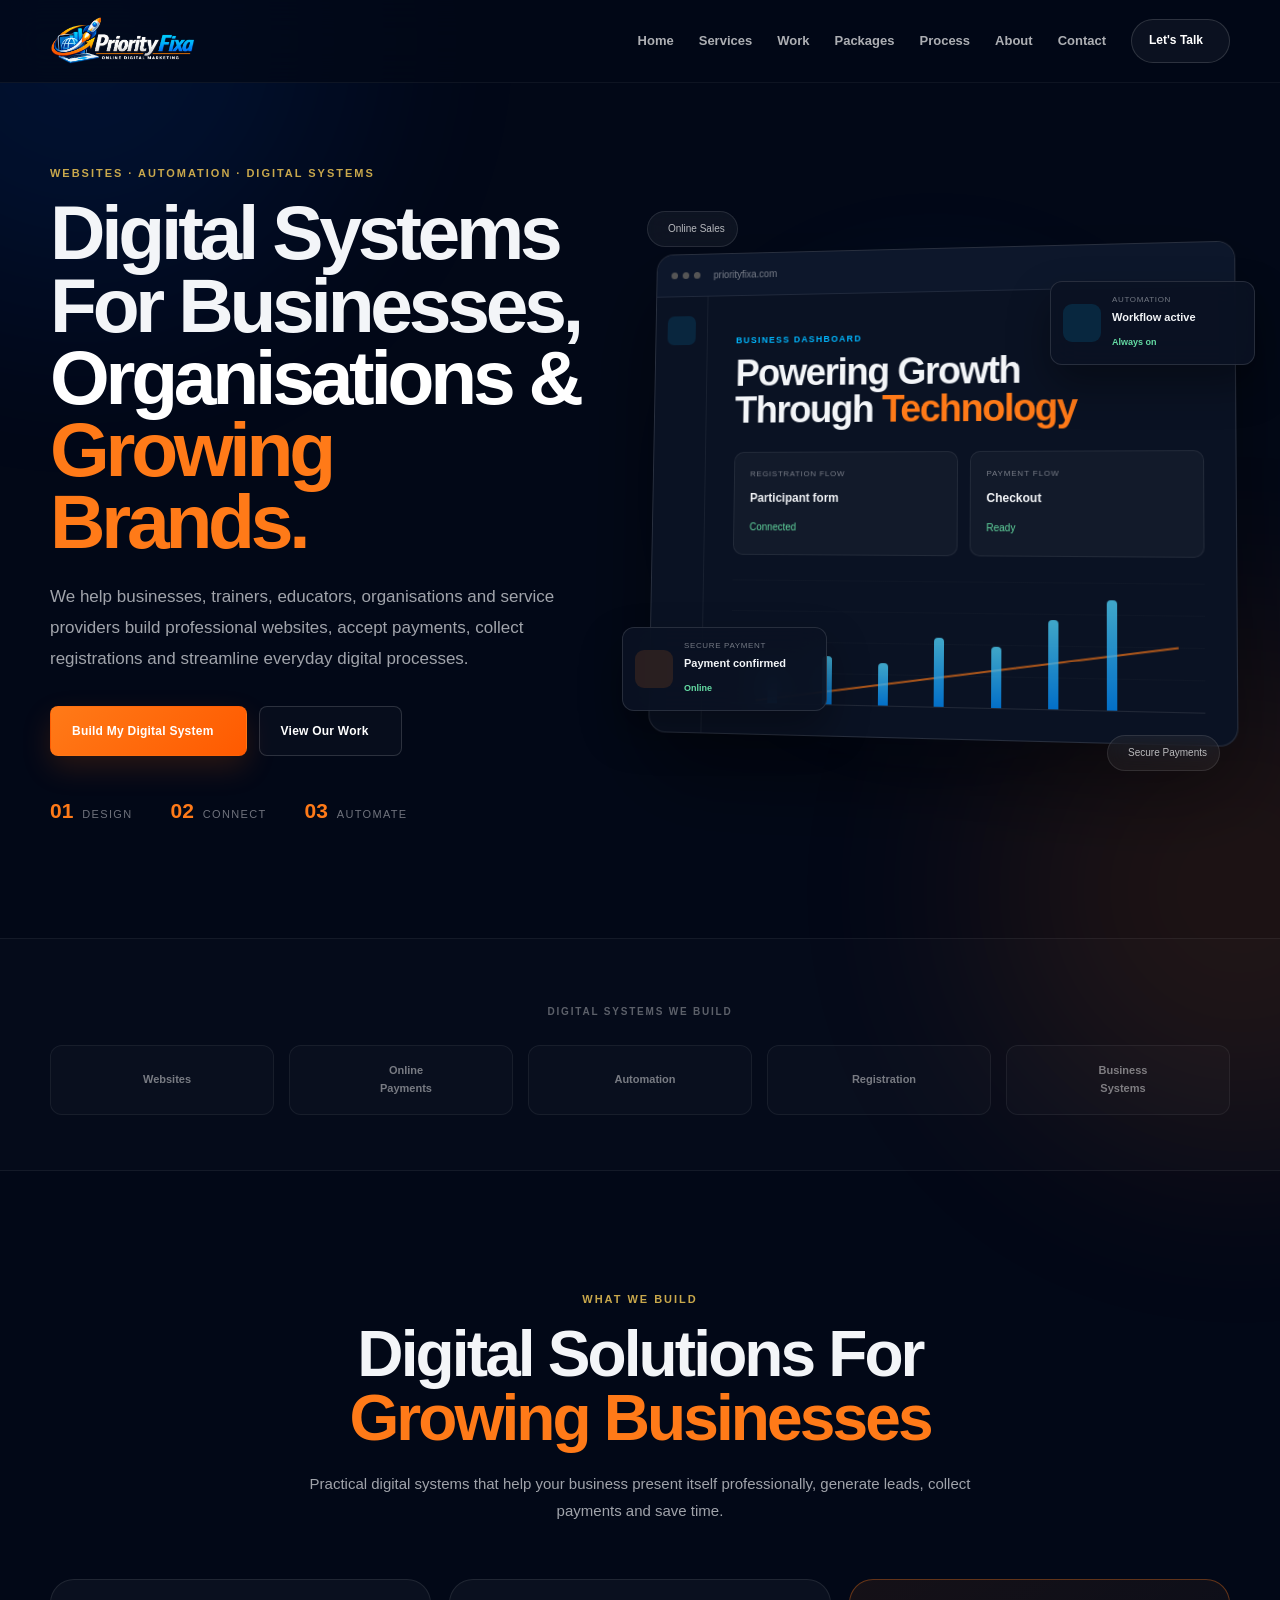
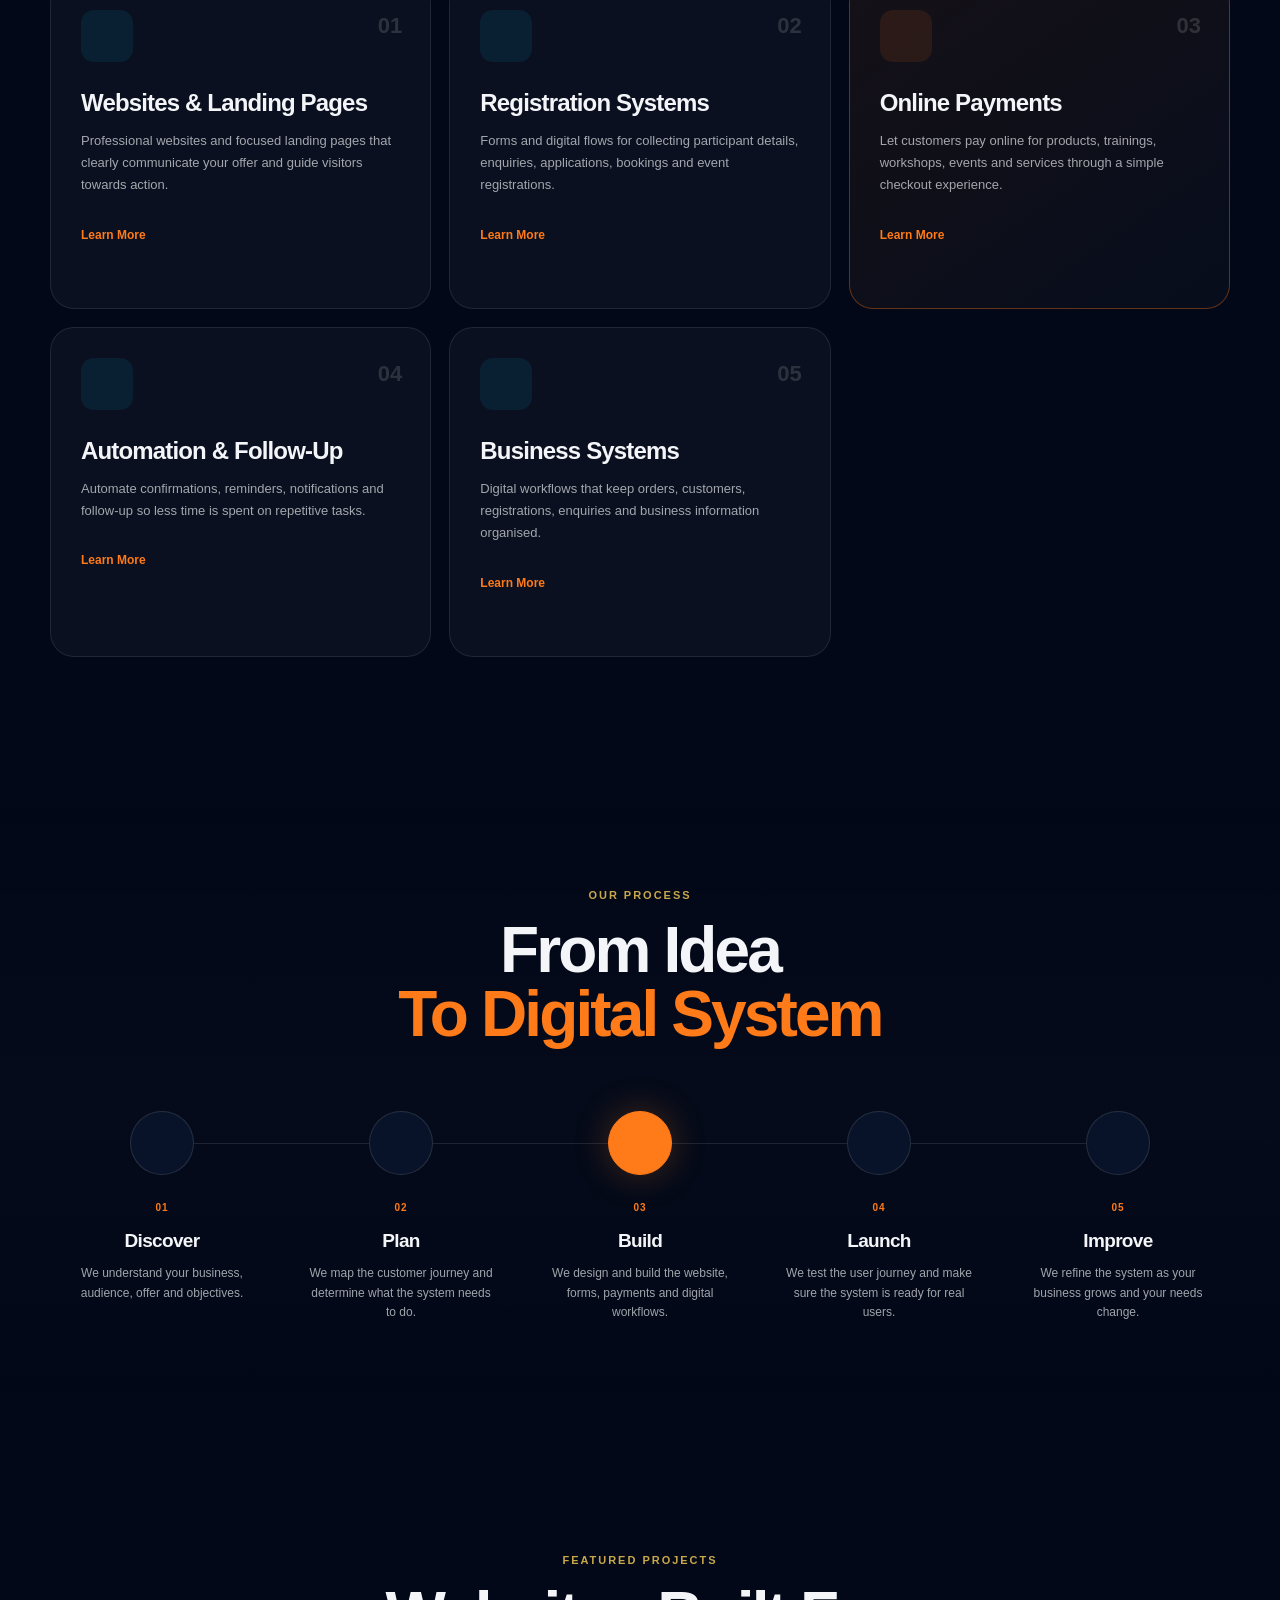
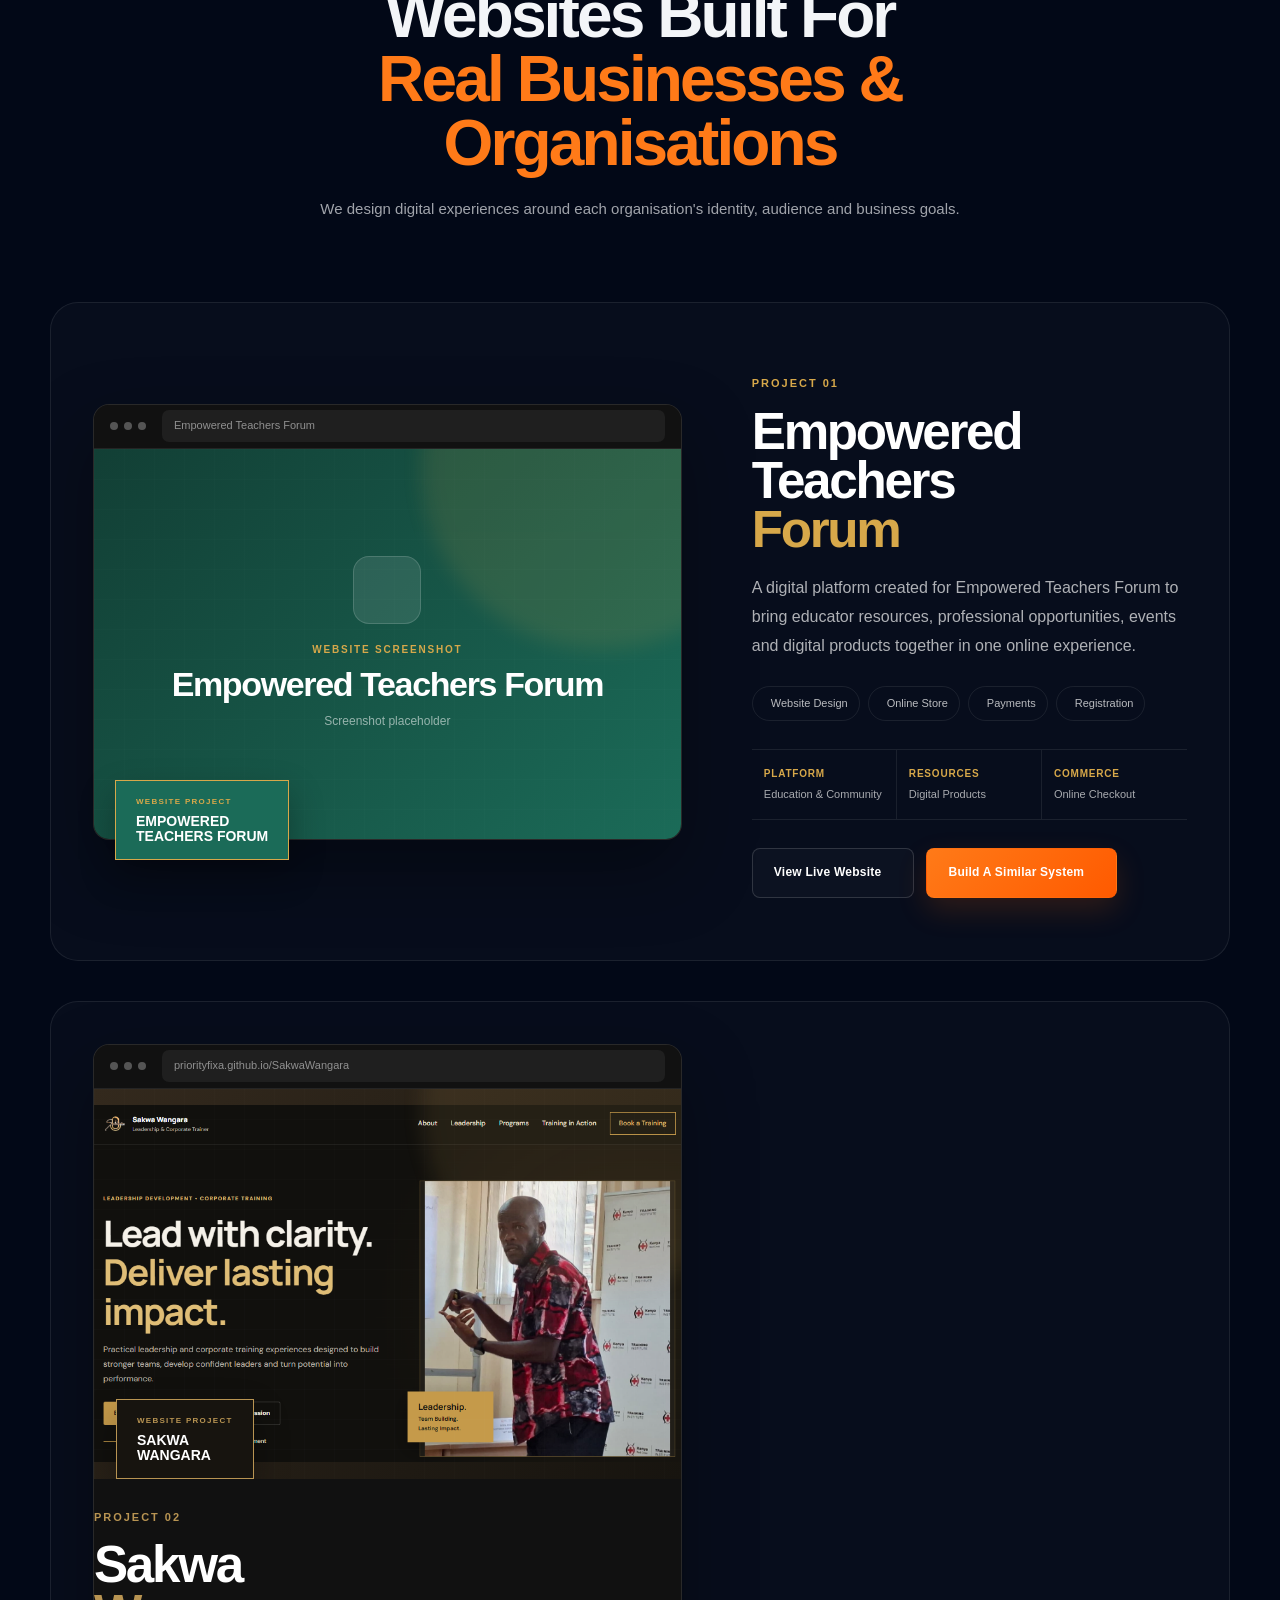
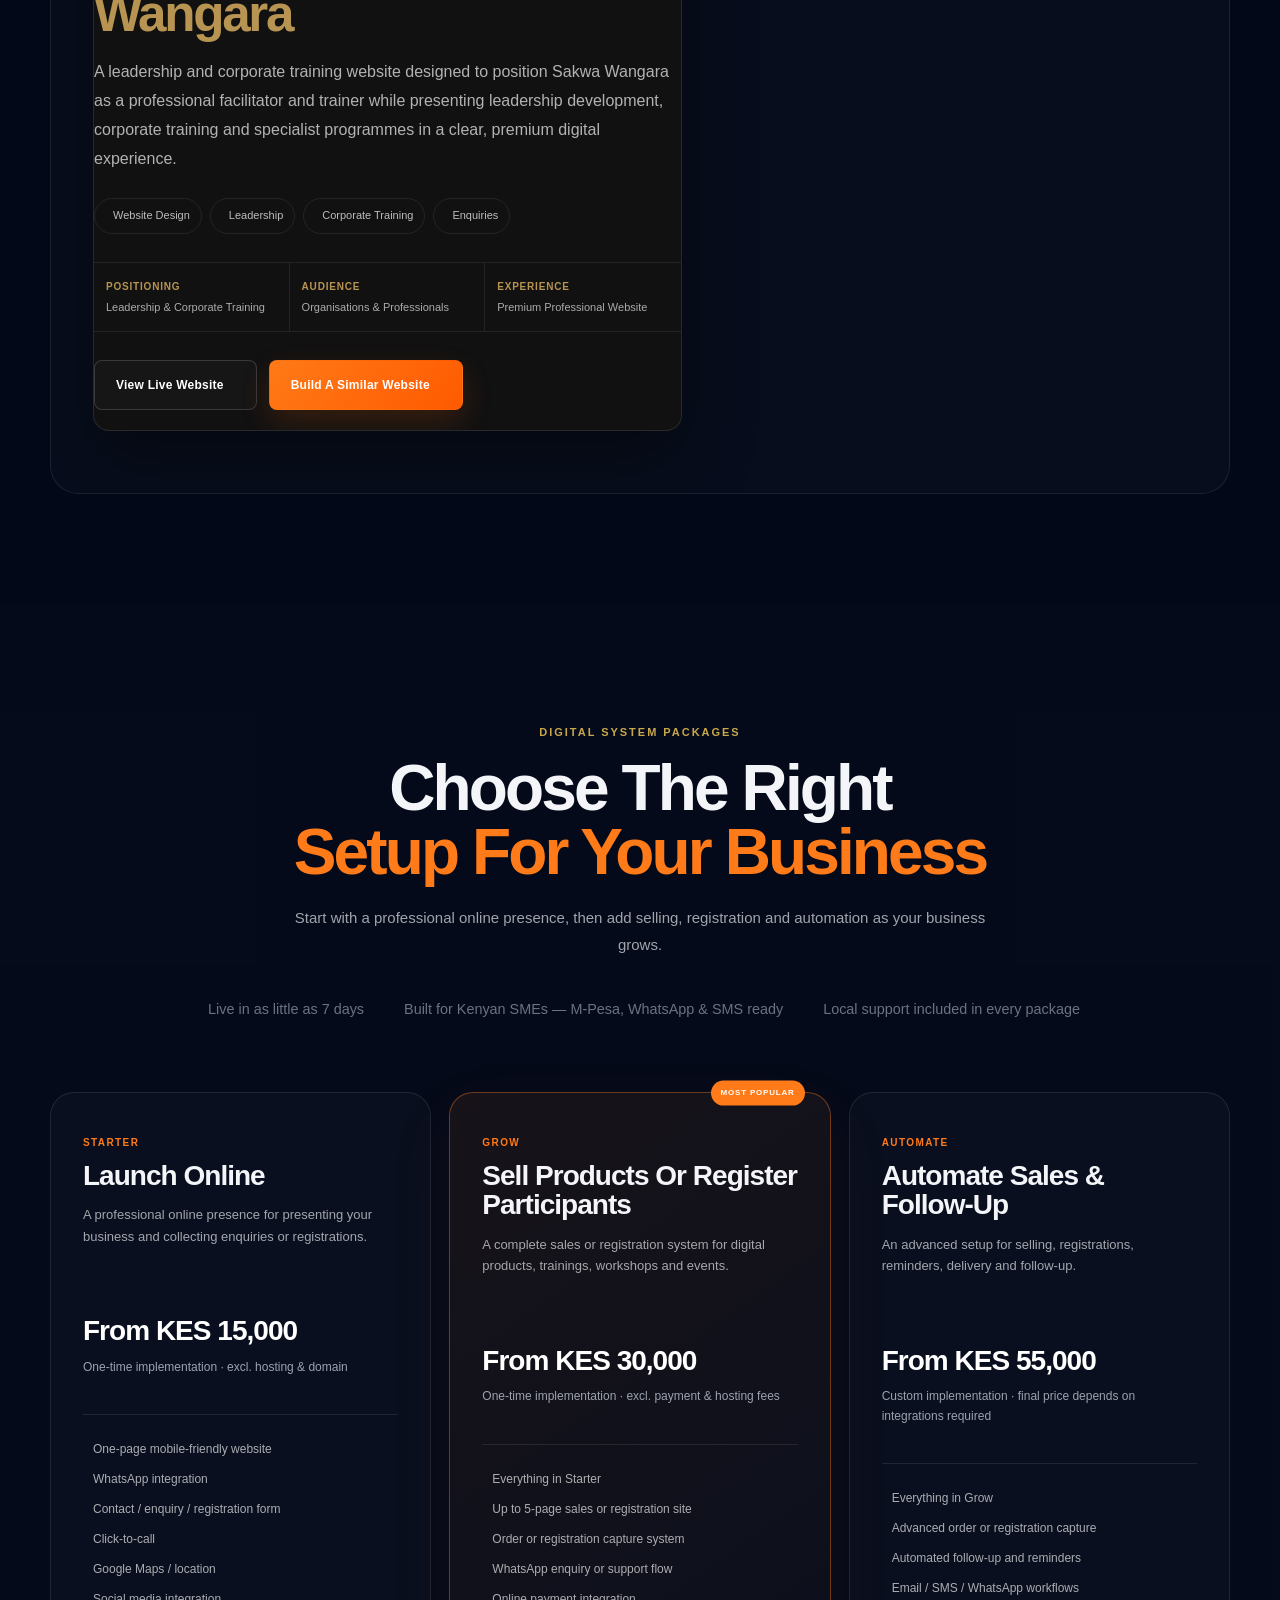
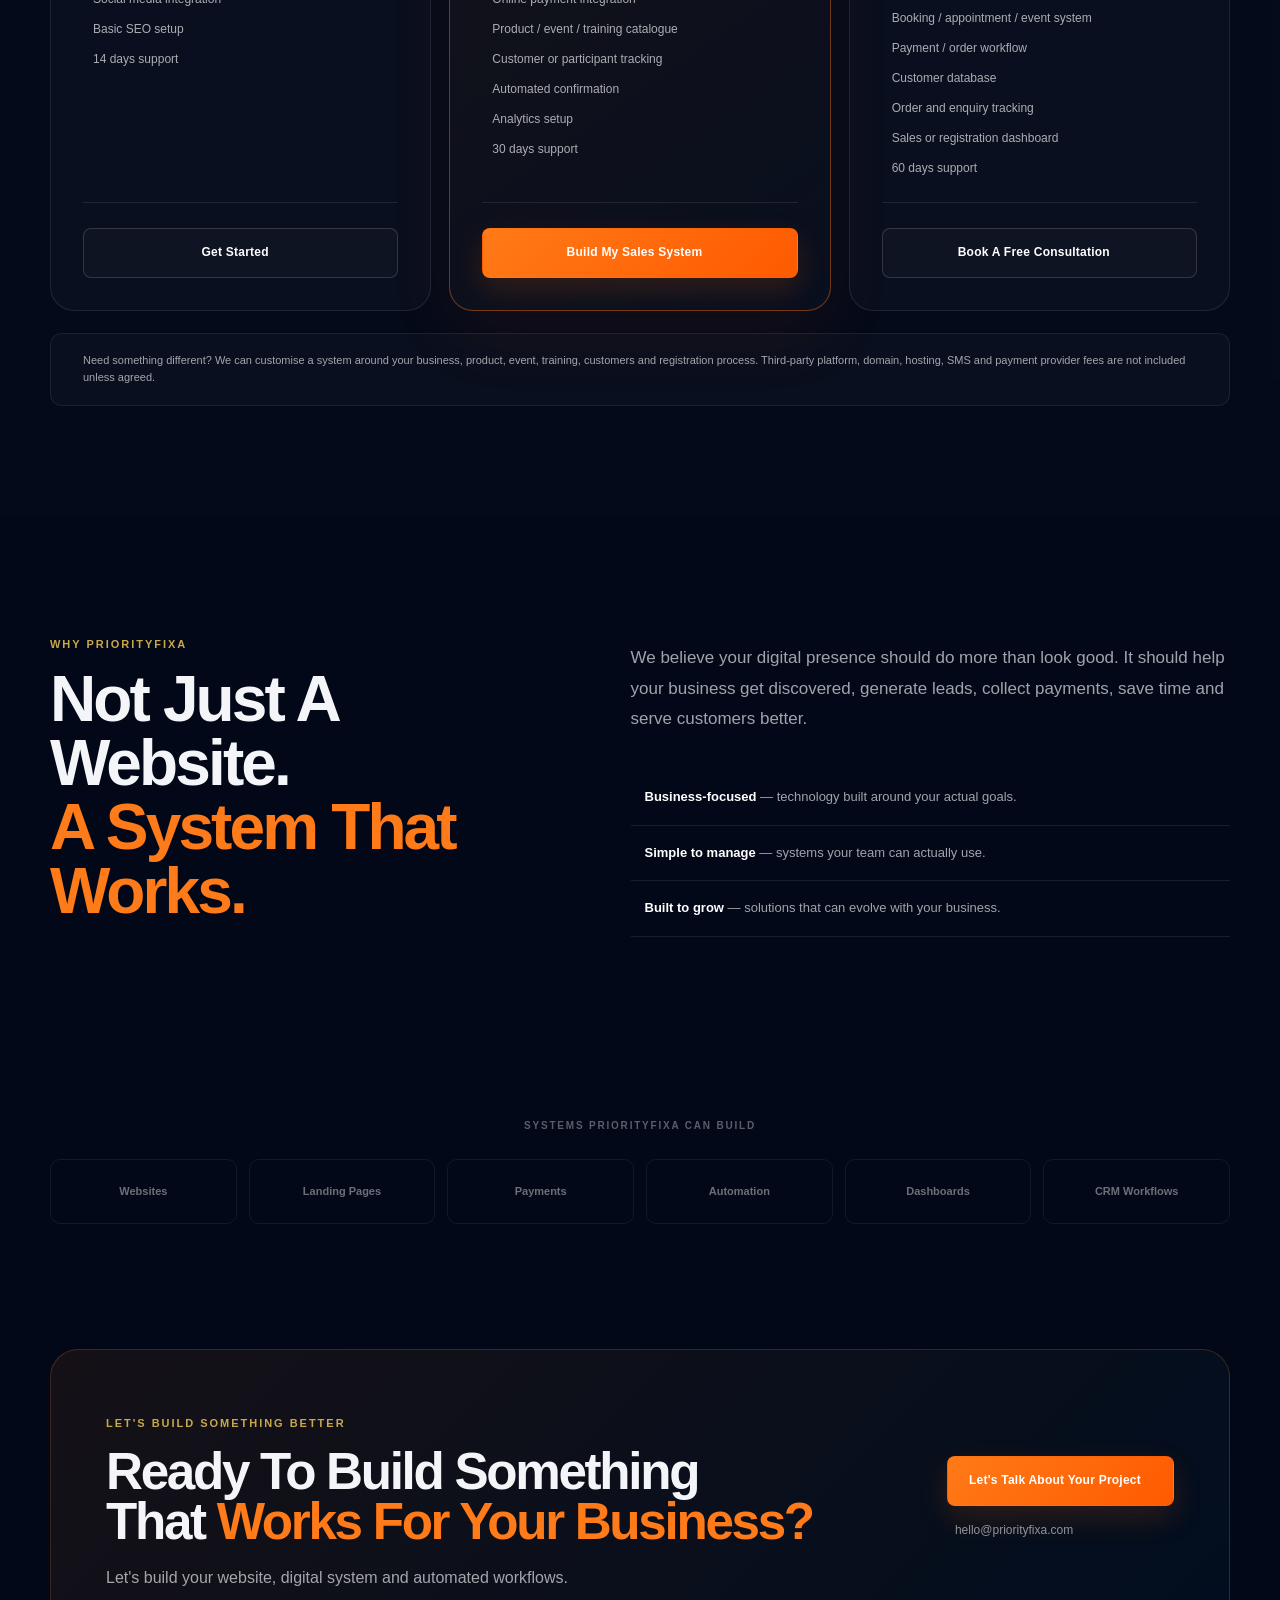
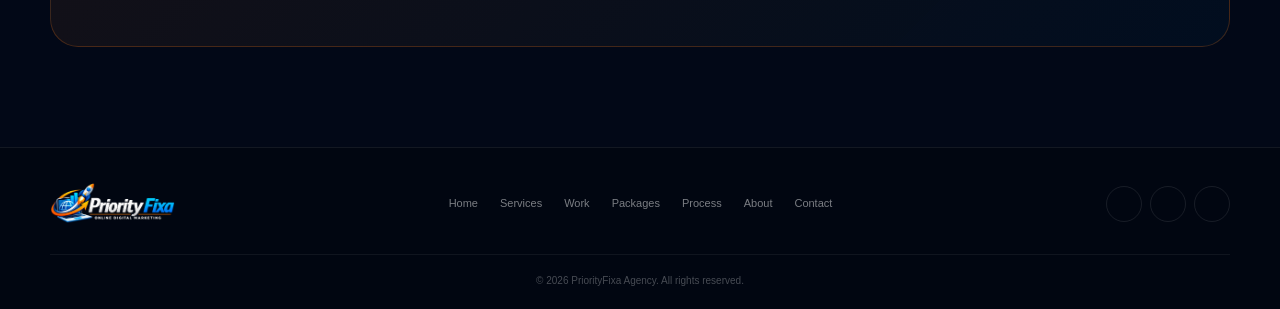
==== commit 25f6185e: "Update index.html" ====
--- a/index.html
+++ b/index.html
@@ -1436,7 +1436,7 @@
                   >
                 
 
-                <div class="placeholder-content">
+                <!--<div class="placeholder-content">
 
                   <div class="placeholder-icon">
 
@@ -1460,7 +1460,7 @@
 
               </div>
 
-            </div>
+            </div>-->
 
 
             <div class="project-brand-badge">
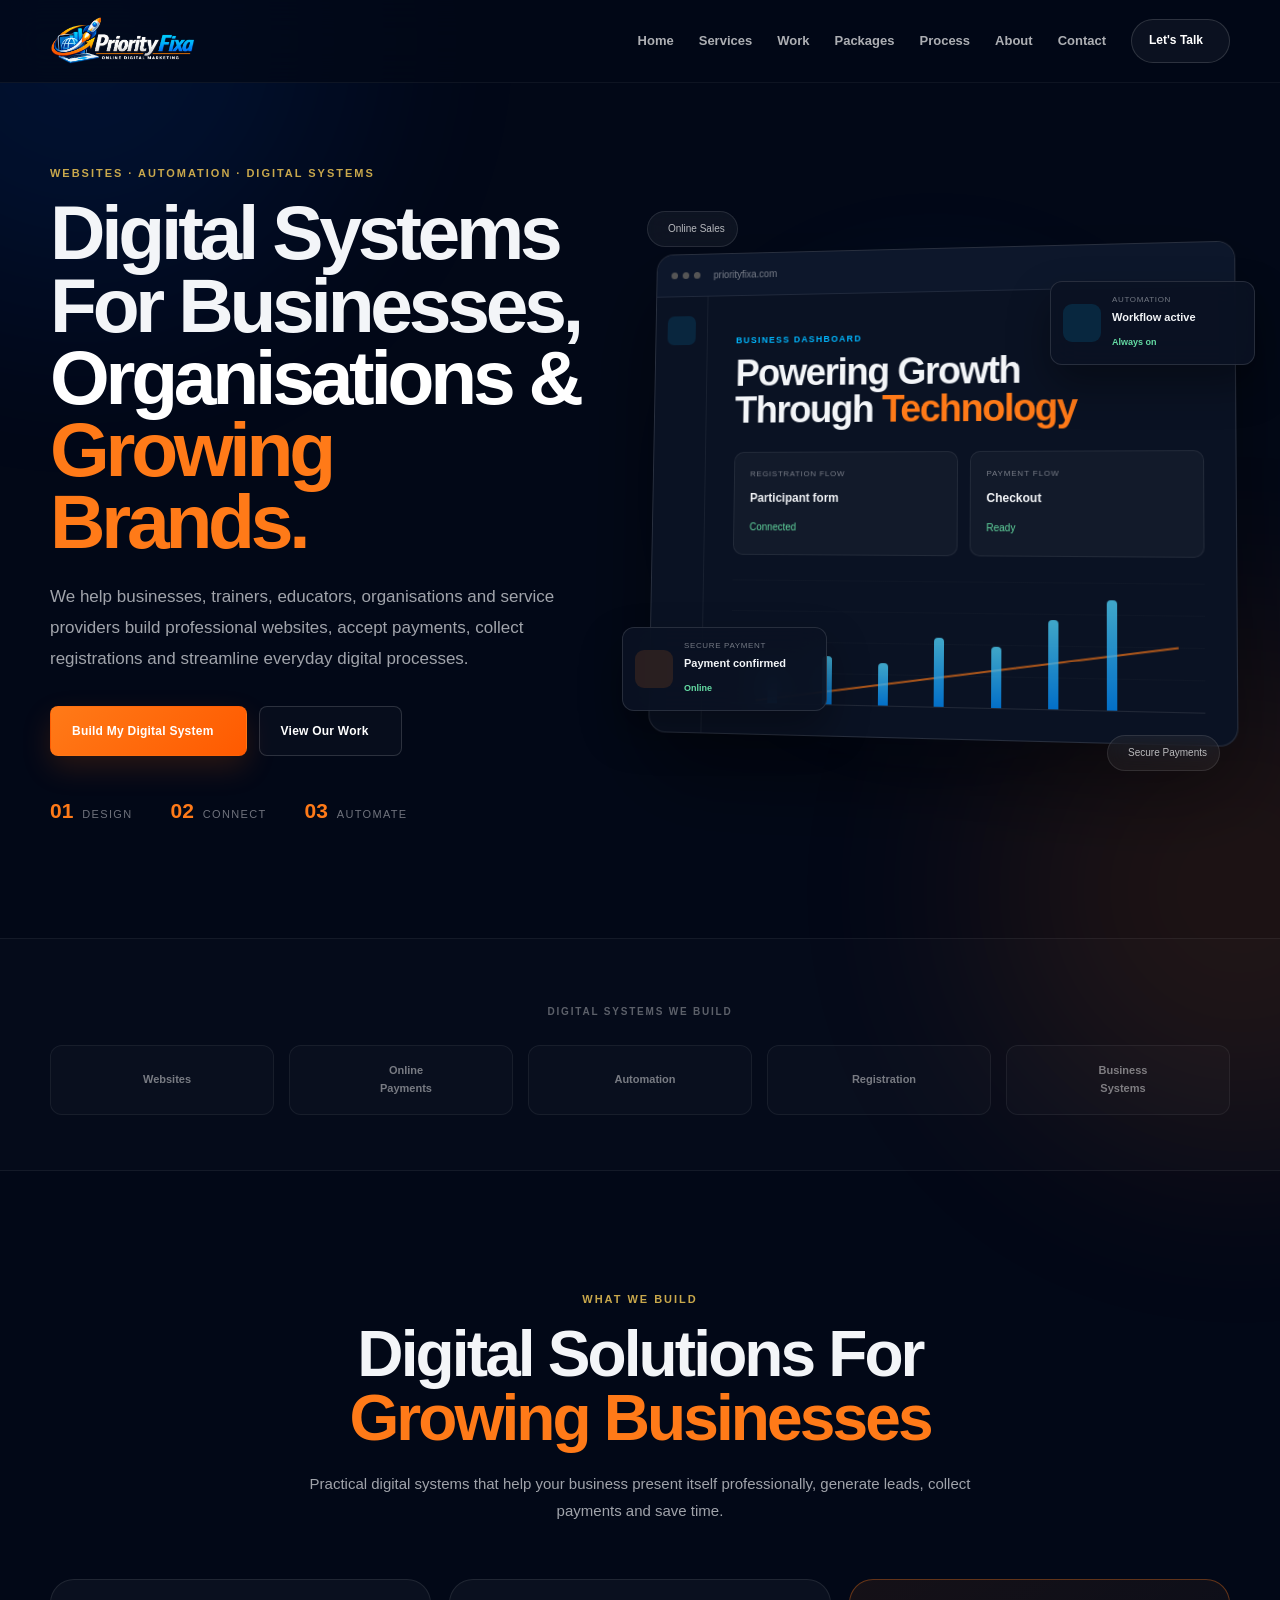
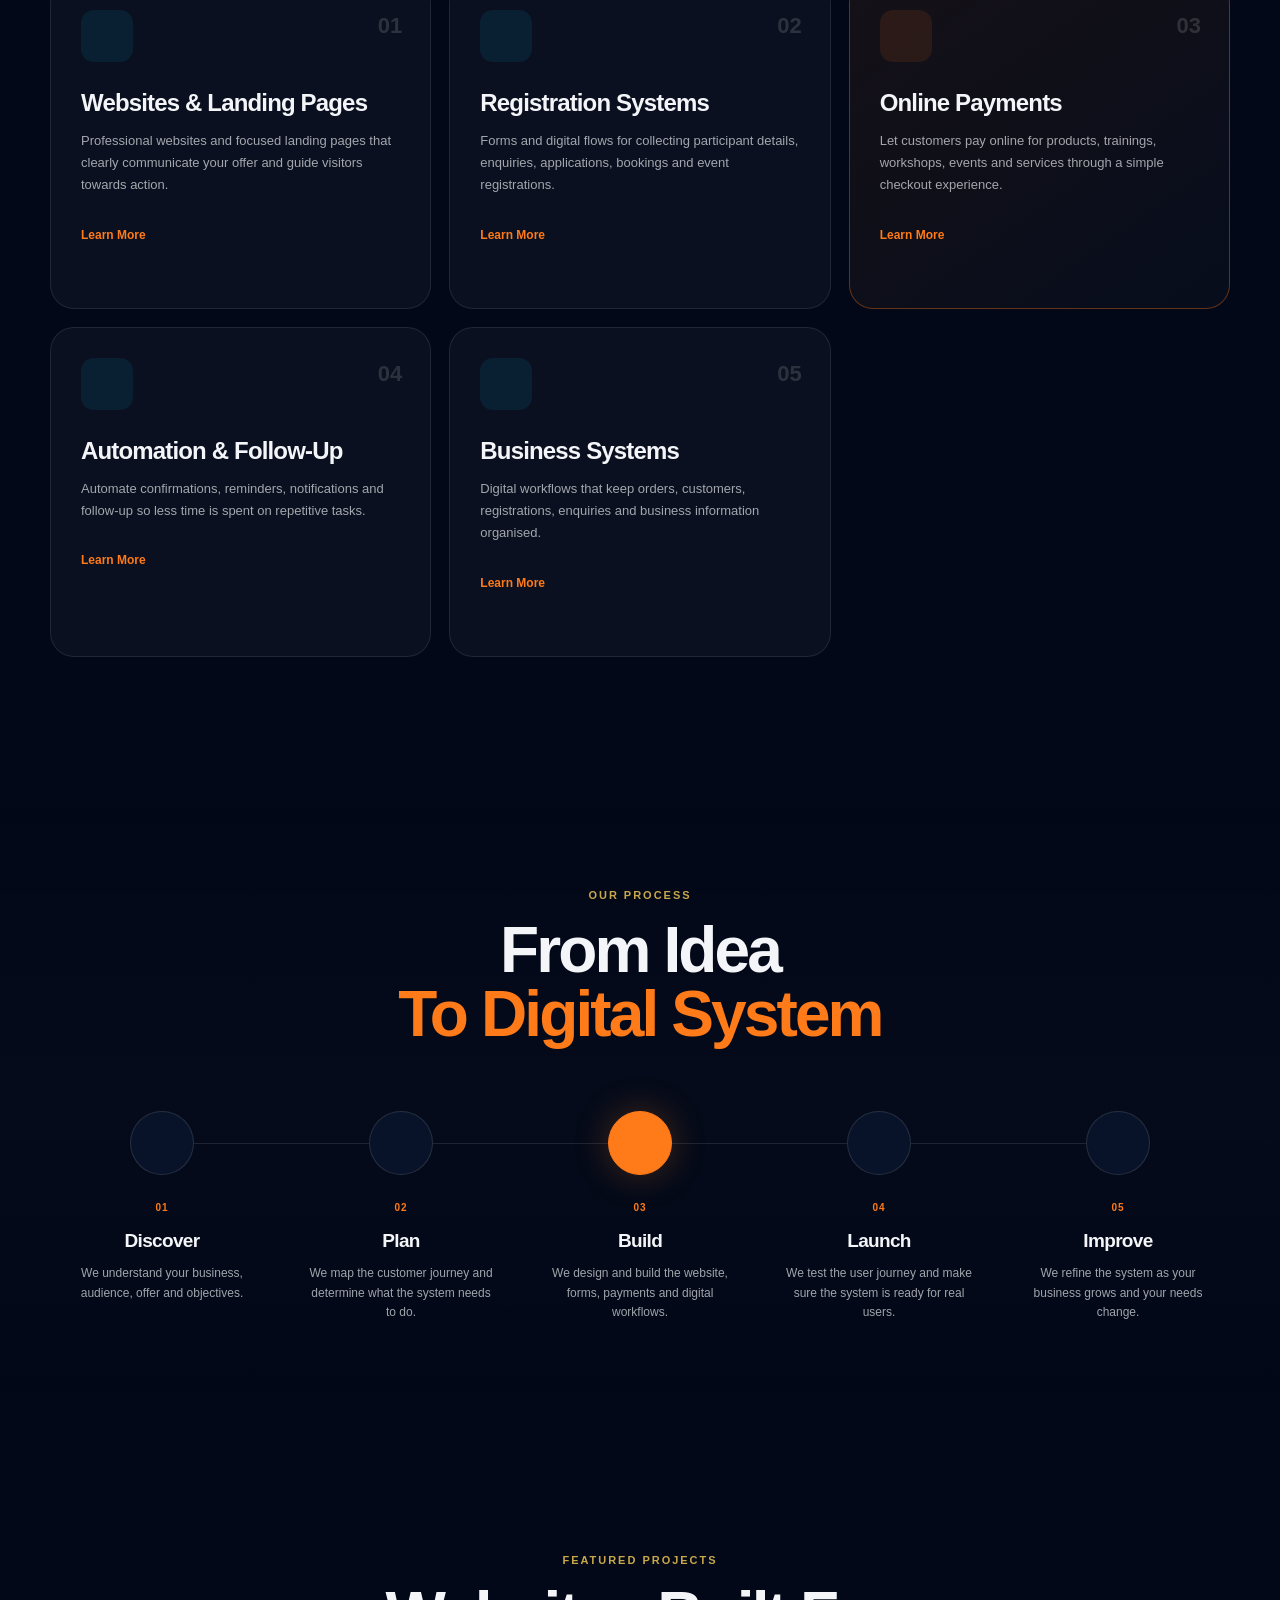
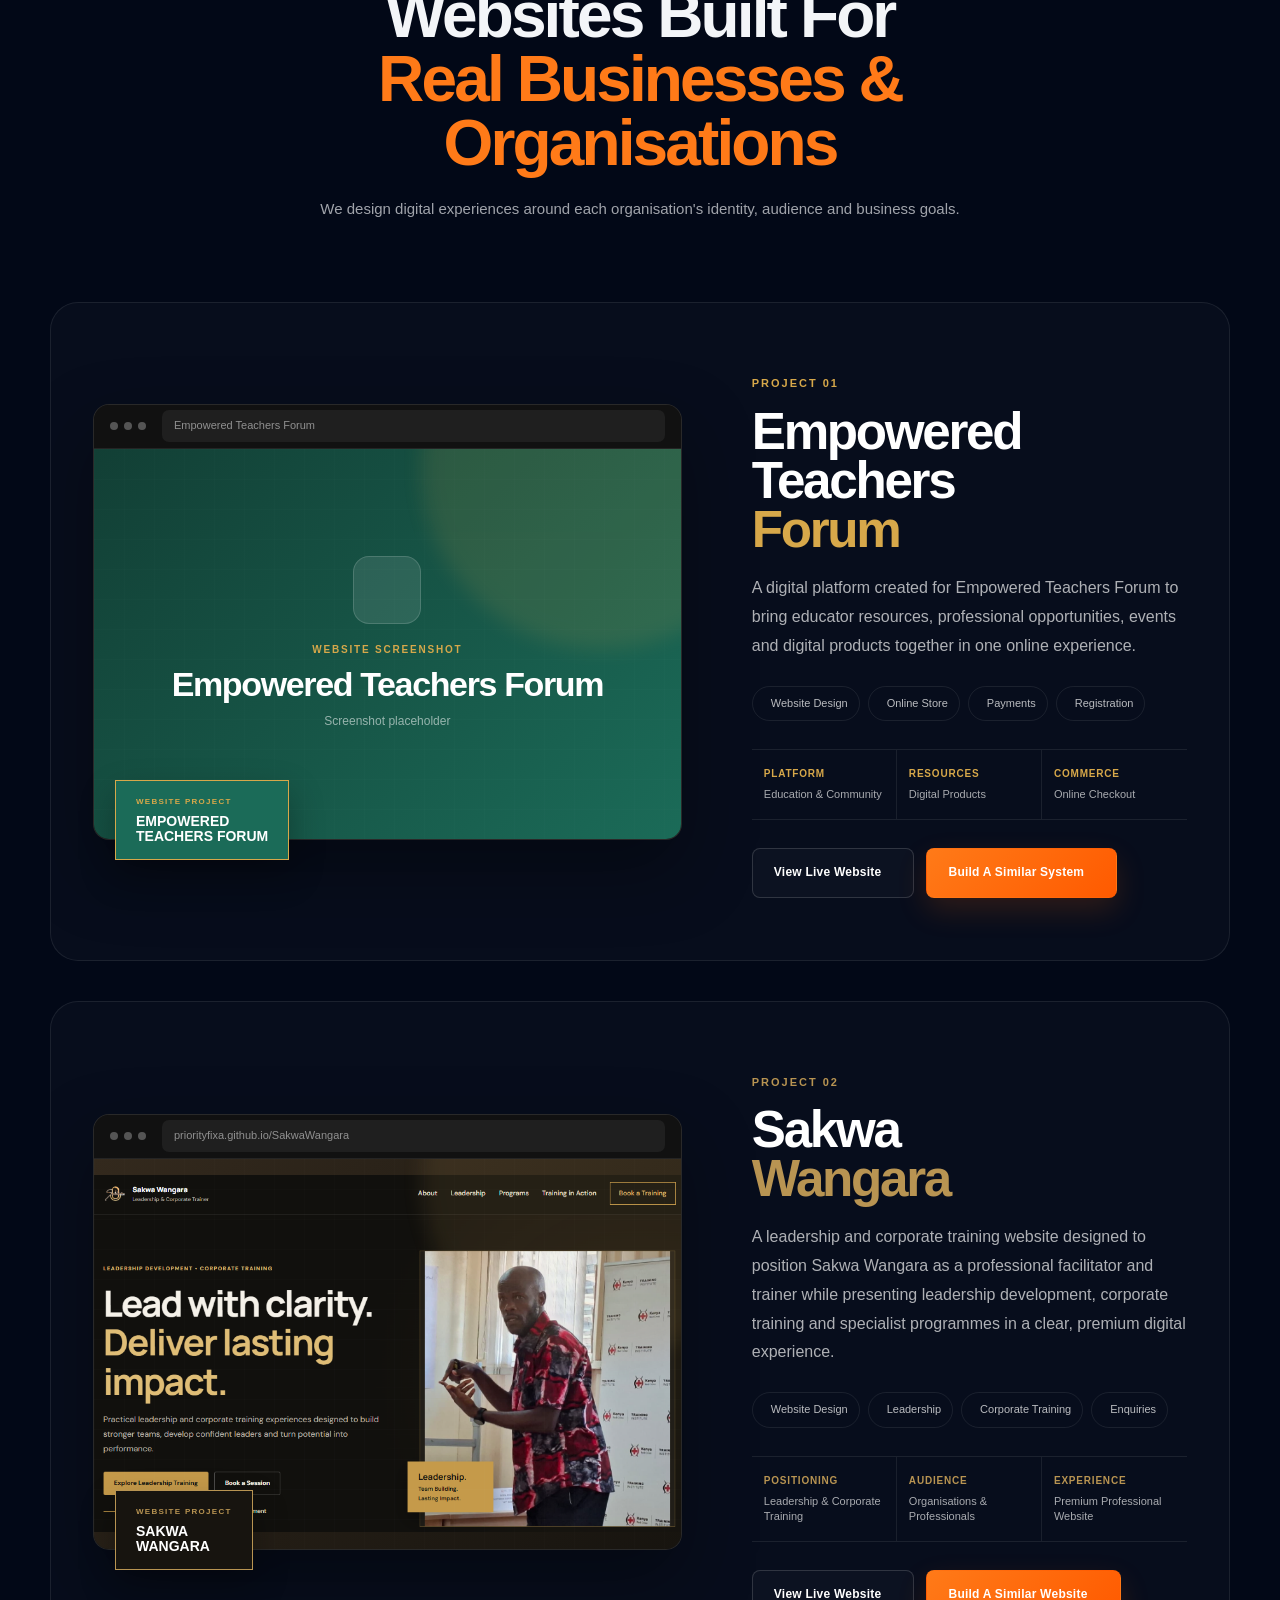
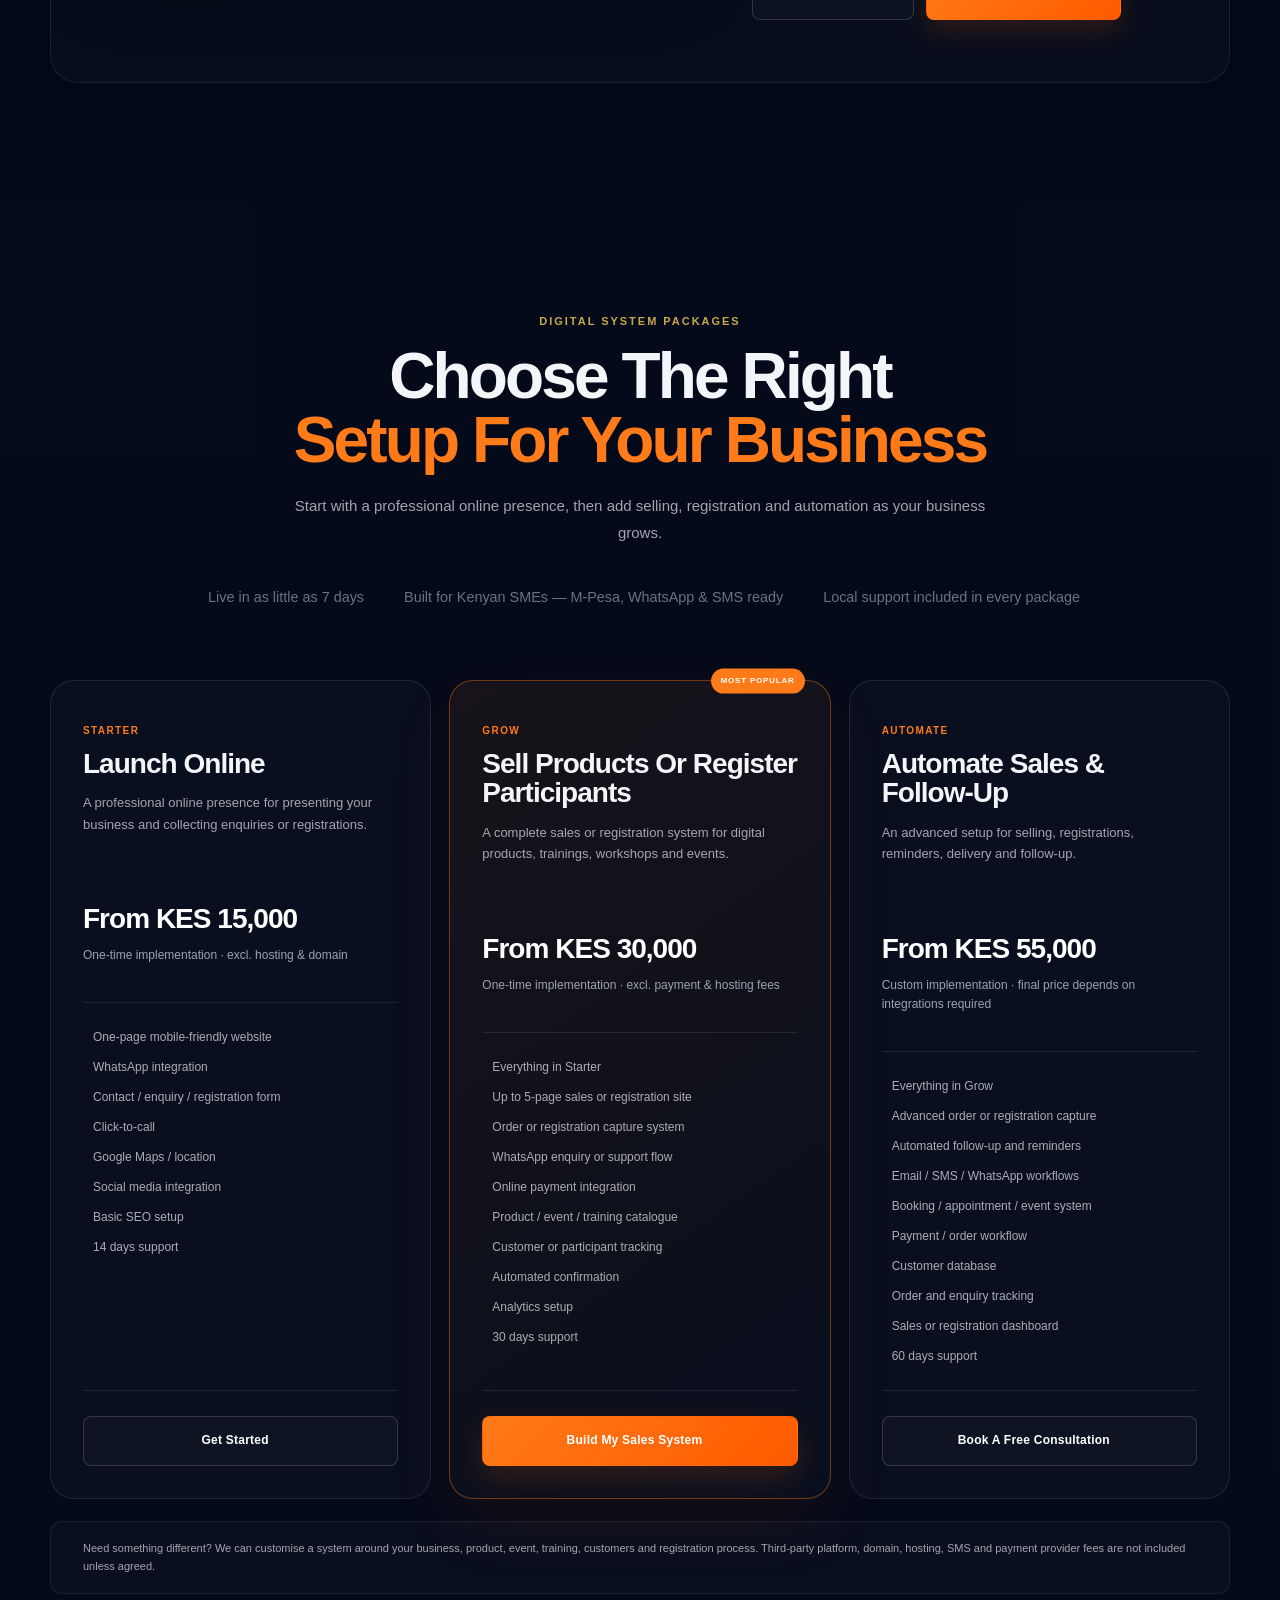
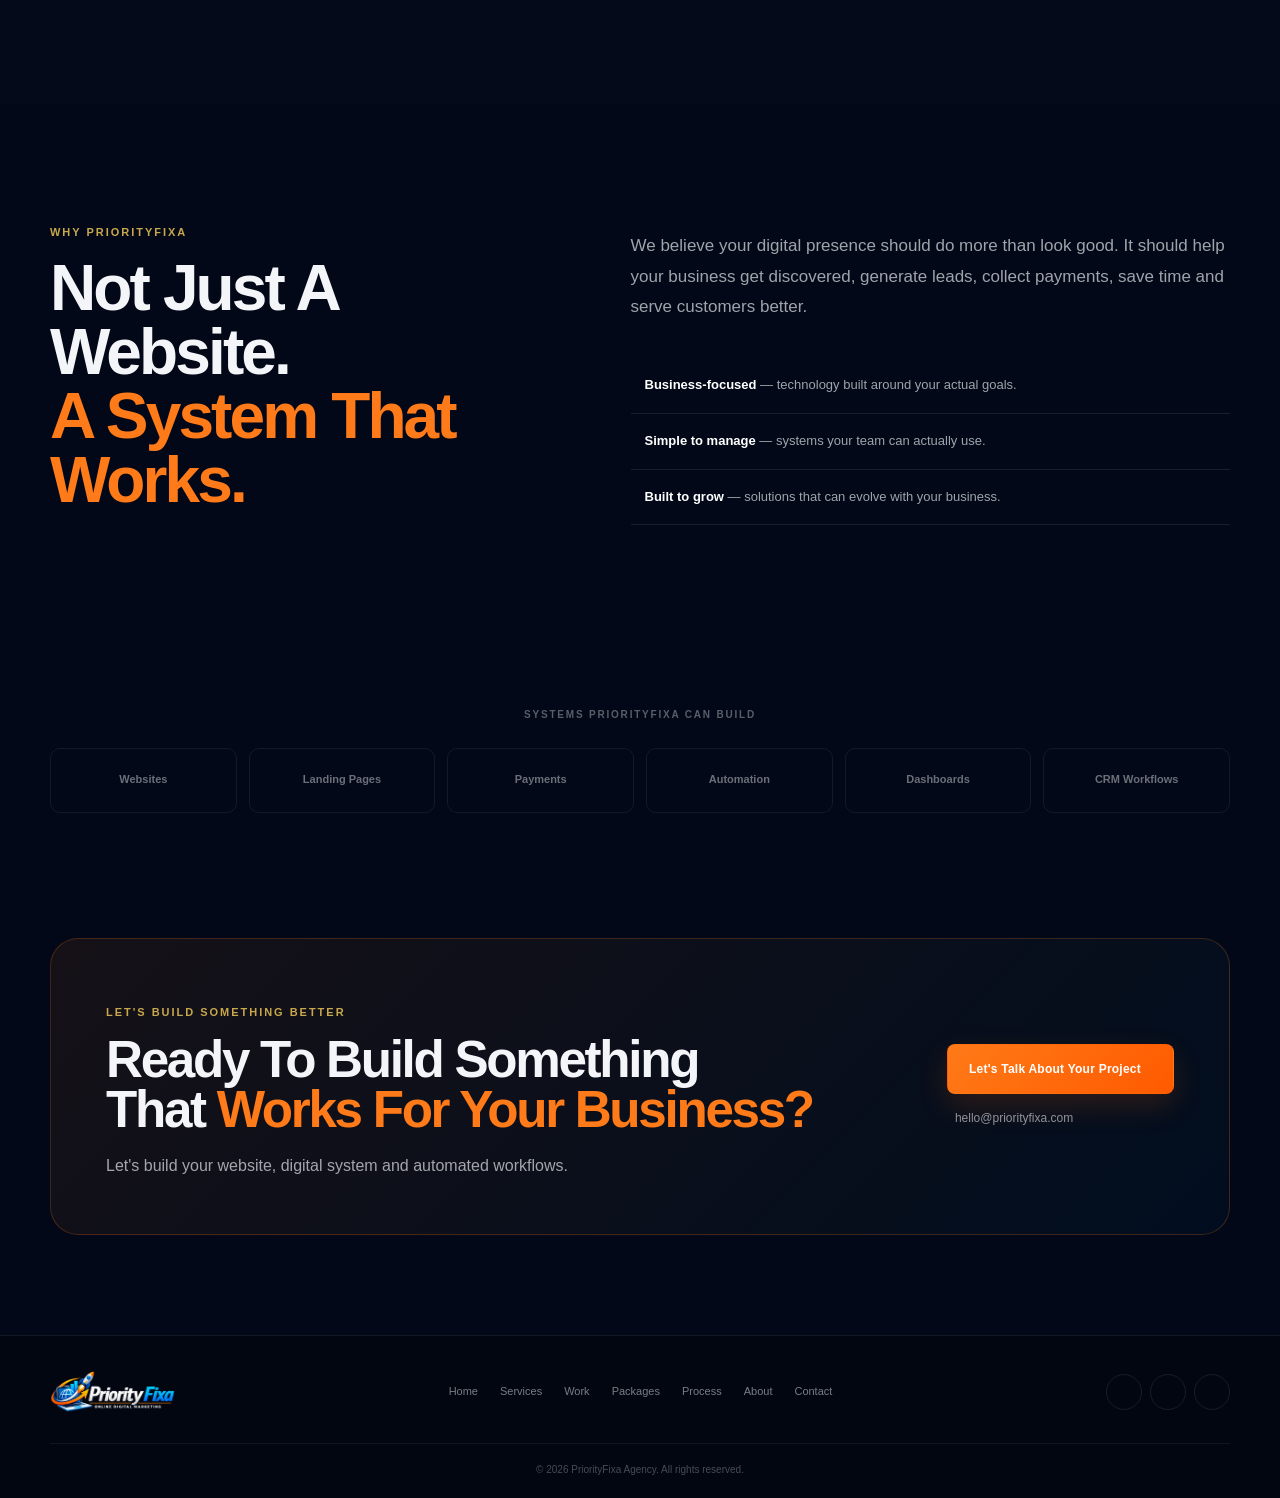
==== commit c619385f: "Update index.html" ====
--- a/index.html
+++ b/index.html
@@ -1456,11 +1456,11 @@
                     Screenshot placeholder
                   </small>
 
-                </div>
+                </div>-->
 
               </div>
 
-            </div>-->
+            </div>
 
 
             <div class="project-brand-badge">
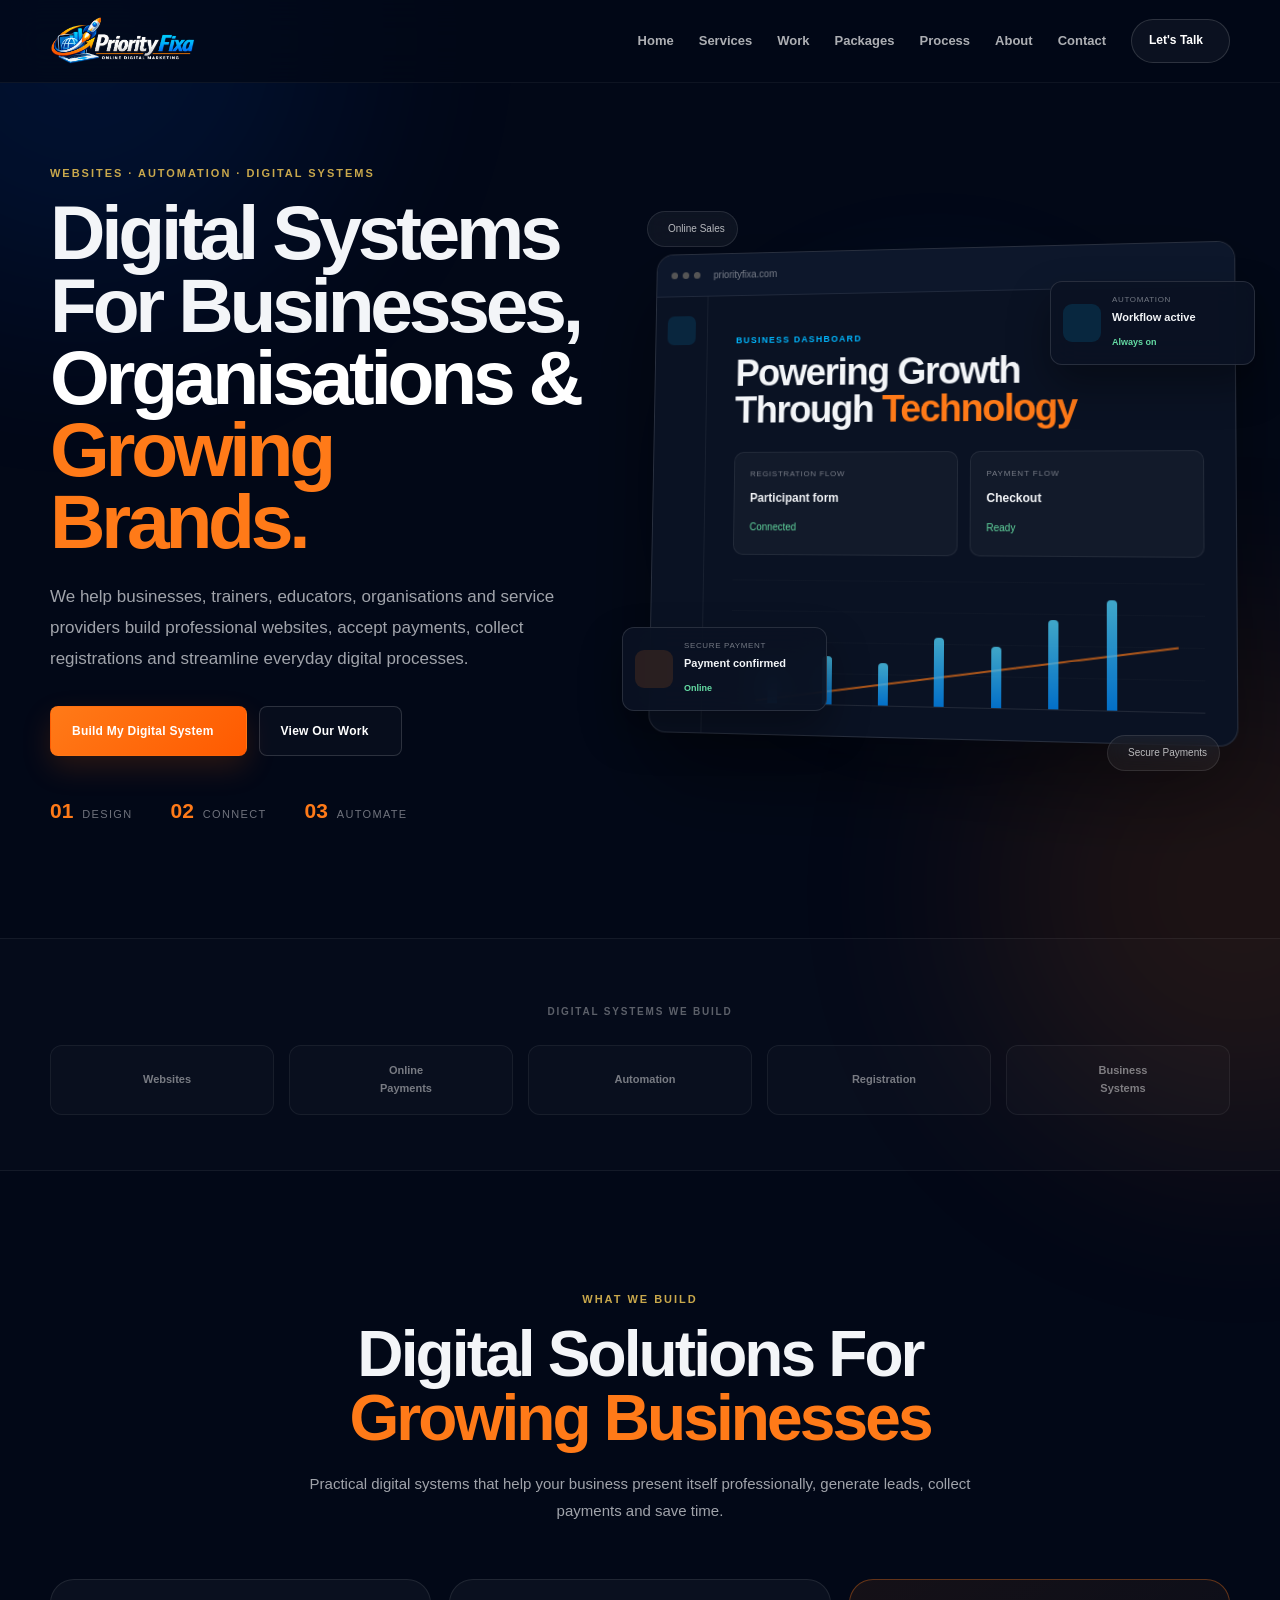
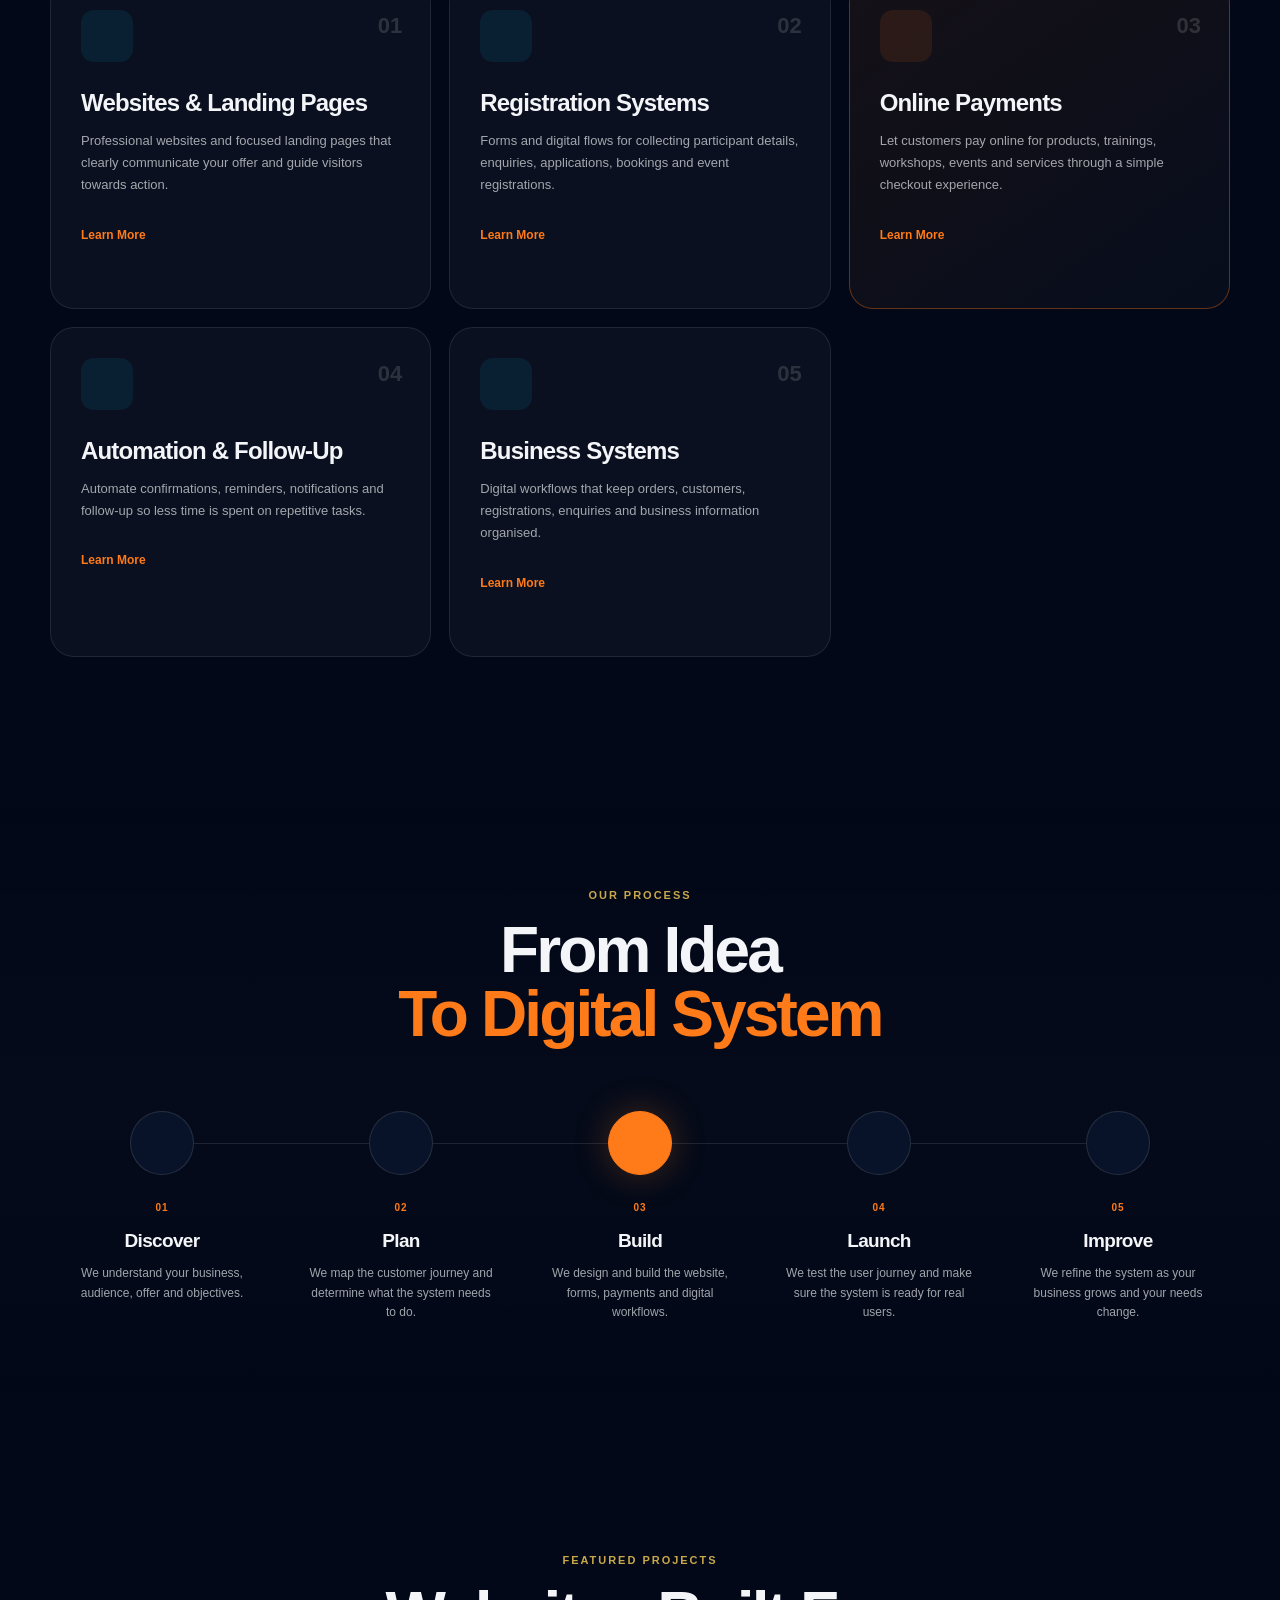
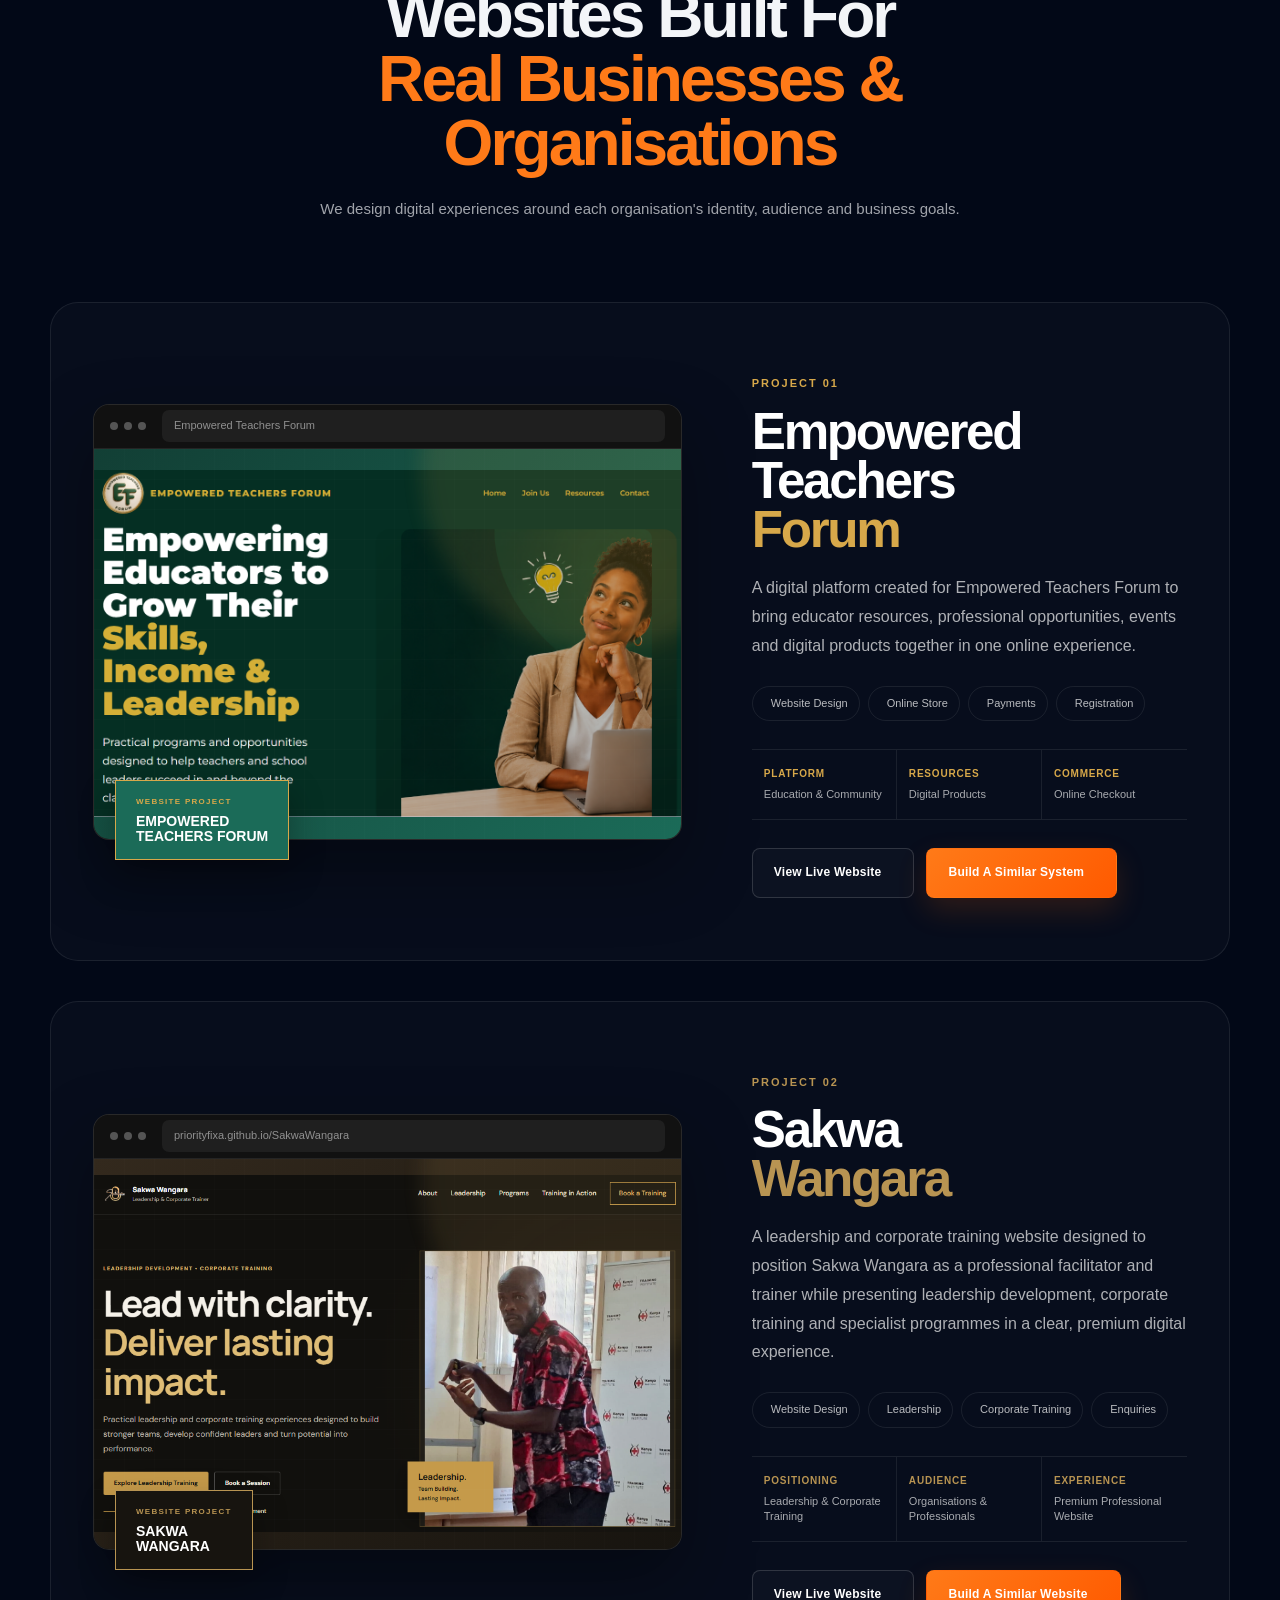
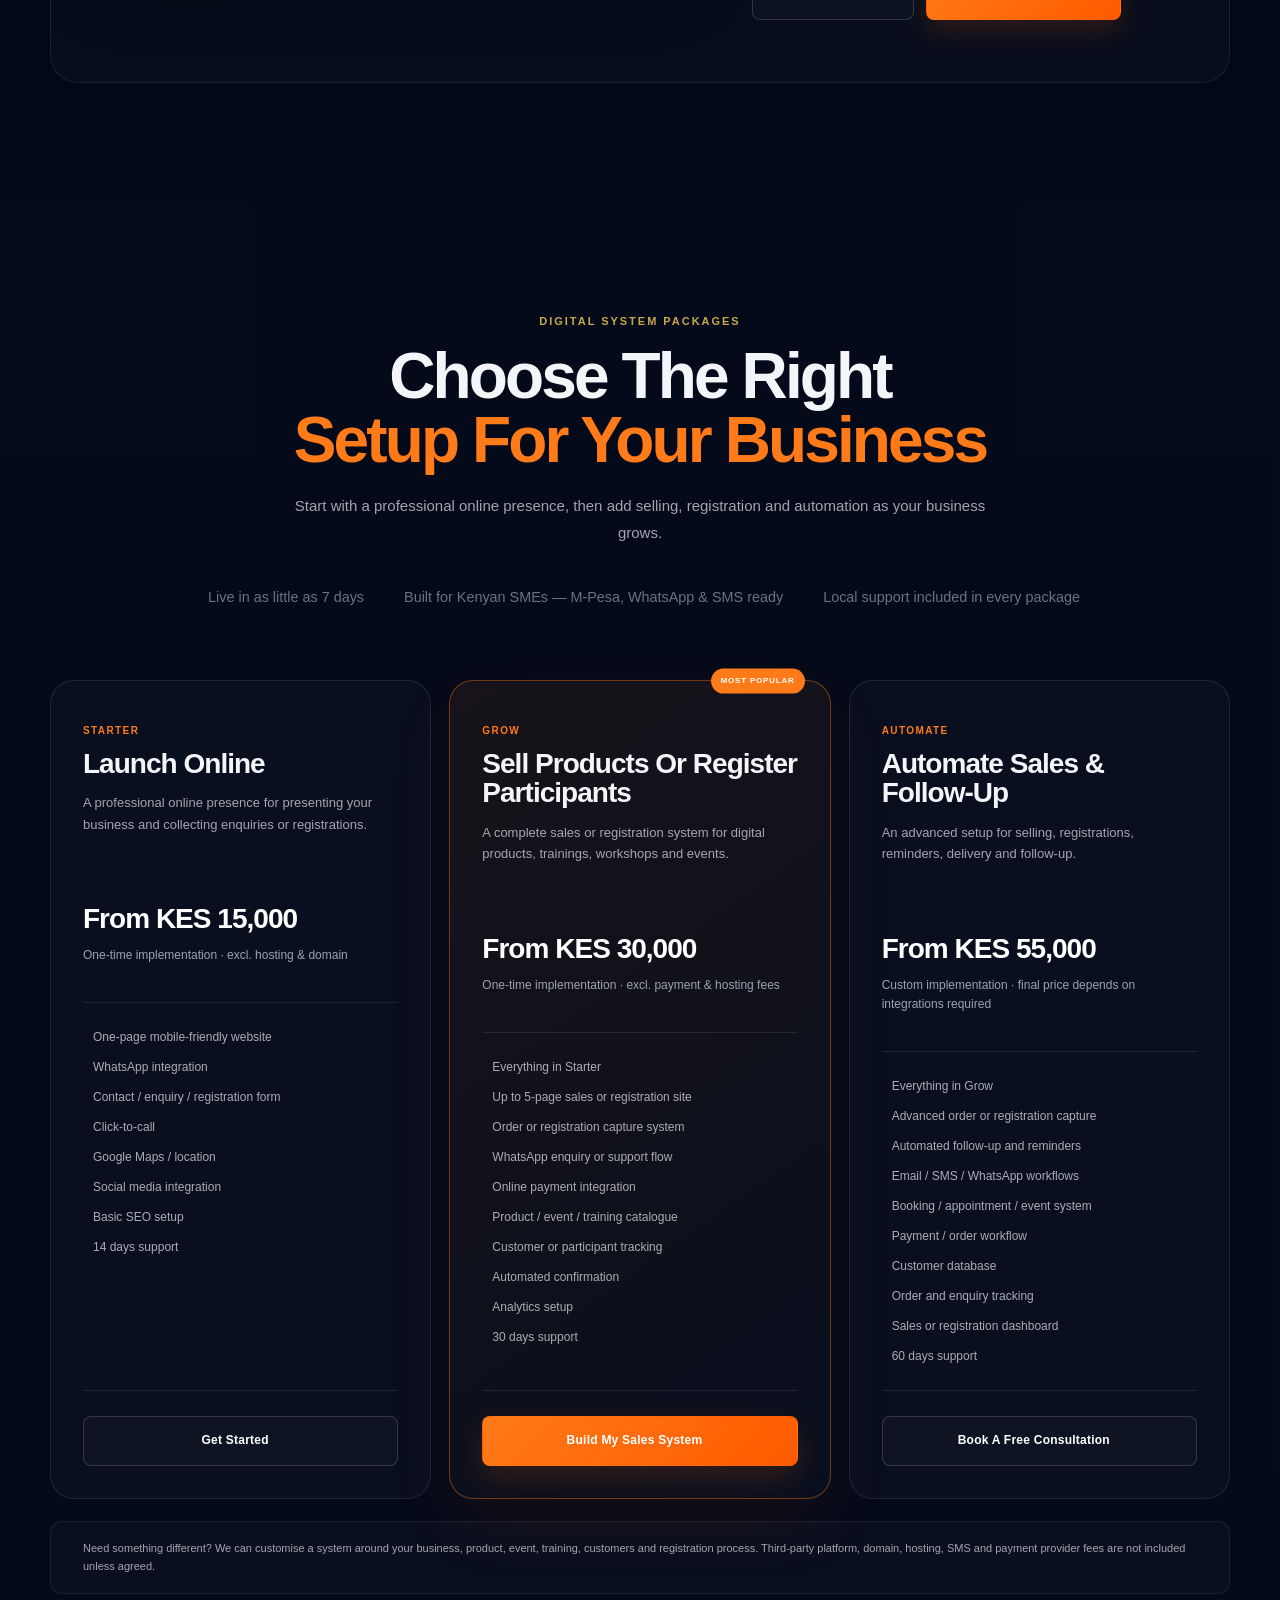
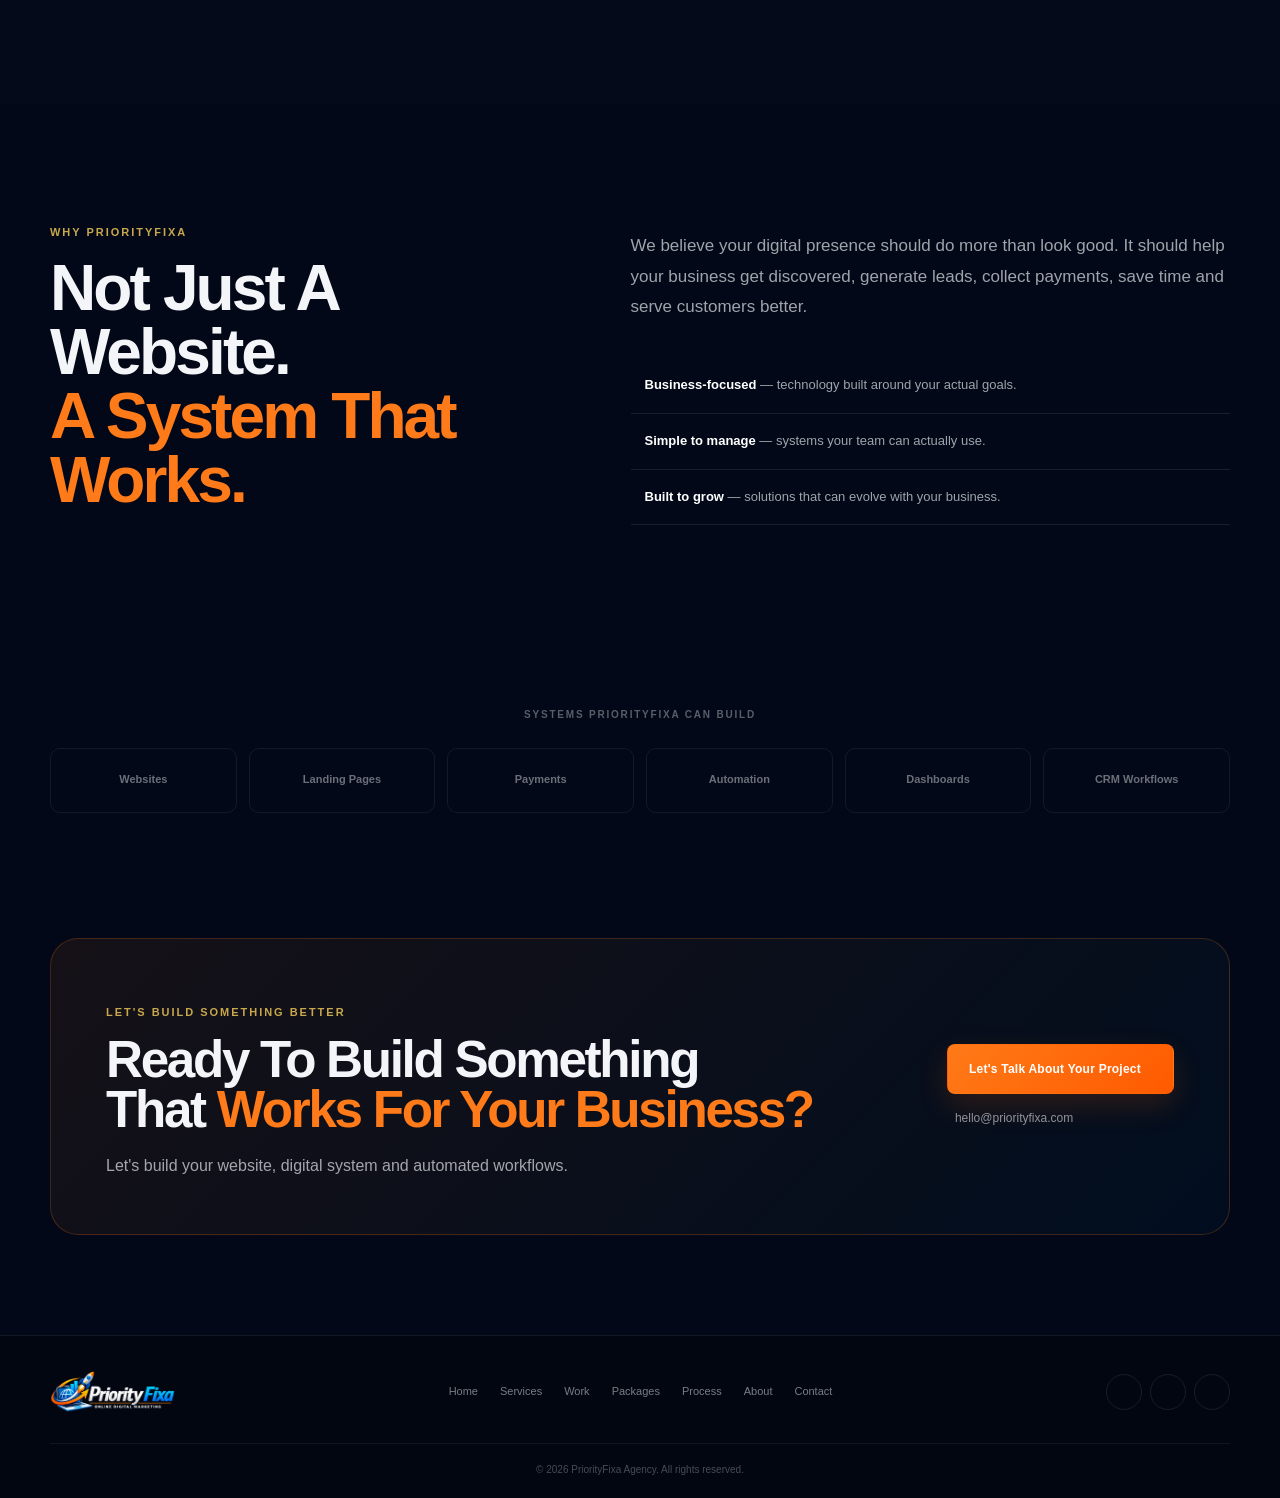
==== commit 089b9f72: "Update index.html" ====
--- a/index.html
+++ b/index.html
@@ -1216,18 +1216,16 @@
               <div
                 class="project-screenshot-placeholder"
               >
-
-                <!--
-                  REPLACE WITH:
-
+             
+            
                   <img
-                    src="images/projects/empowered-teachers-forum.jpg"
+                    src="images/etf.png"
                     alt="Empowered Teachers Forum website"
                     loading="lazy"
                   >
-                -->
-
-                <div class="placeholder-content">
+                
+
+                <!--<div class="placeholder-content">
 
                   <div class="placeholder-icon">
 
@@ -1247,7 +1245,7 @@
                     Screenshot placeholder
                   </small>
 
-                </div>
+                </div>-->
 
               </div>
 
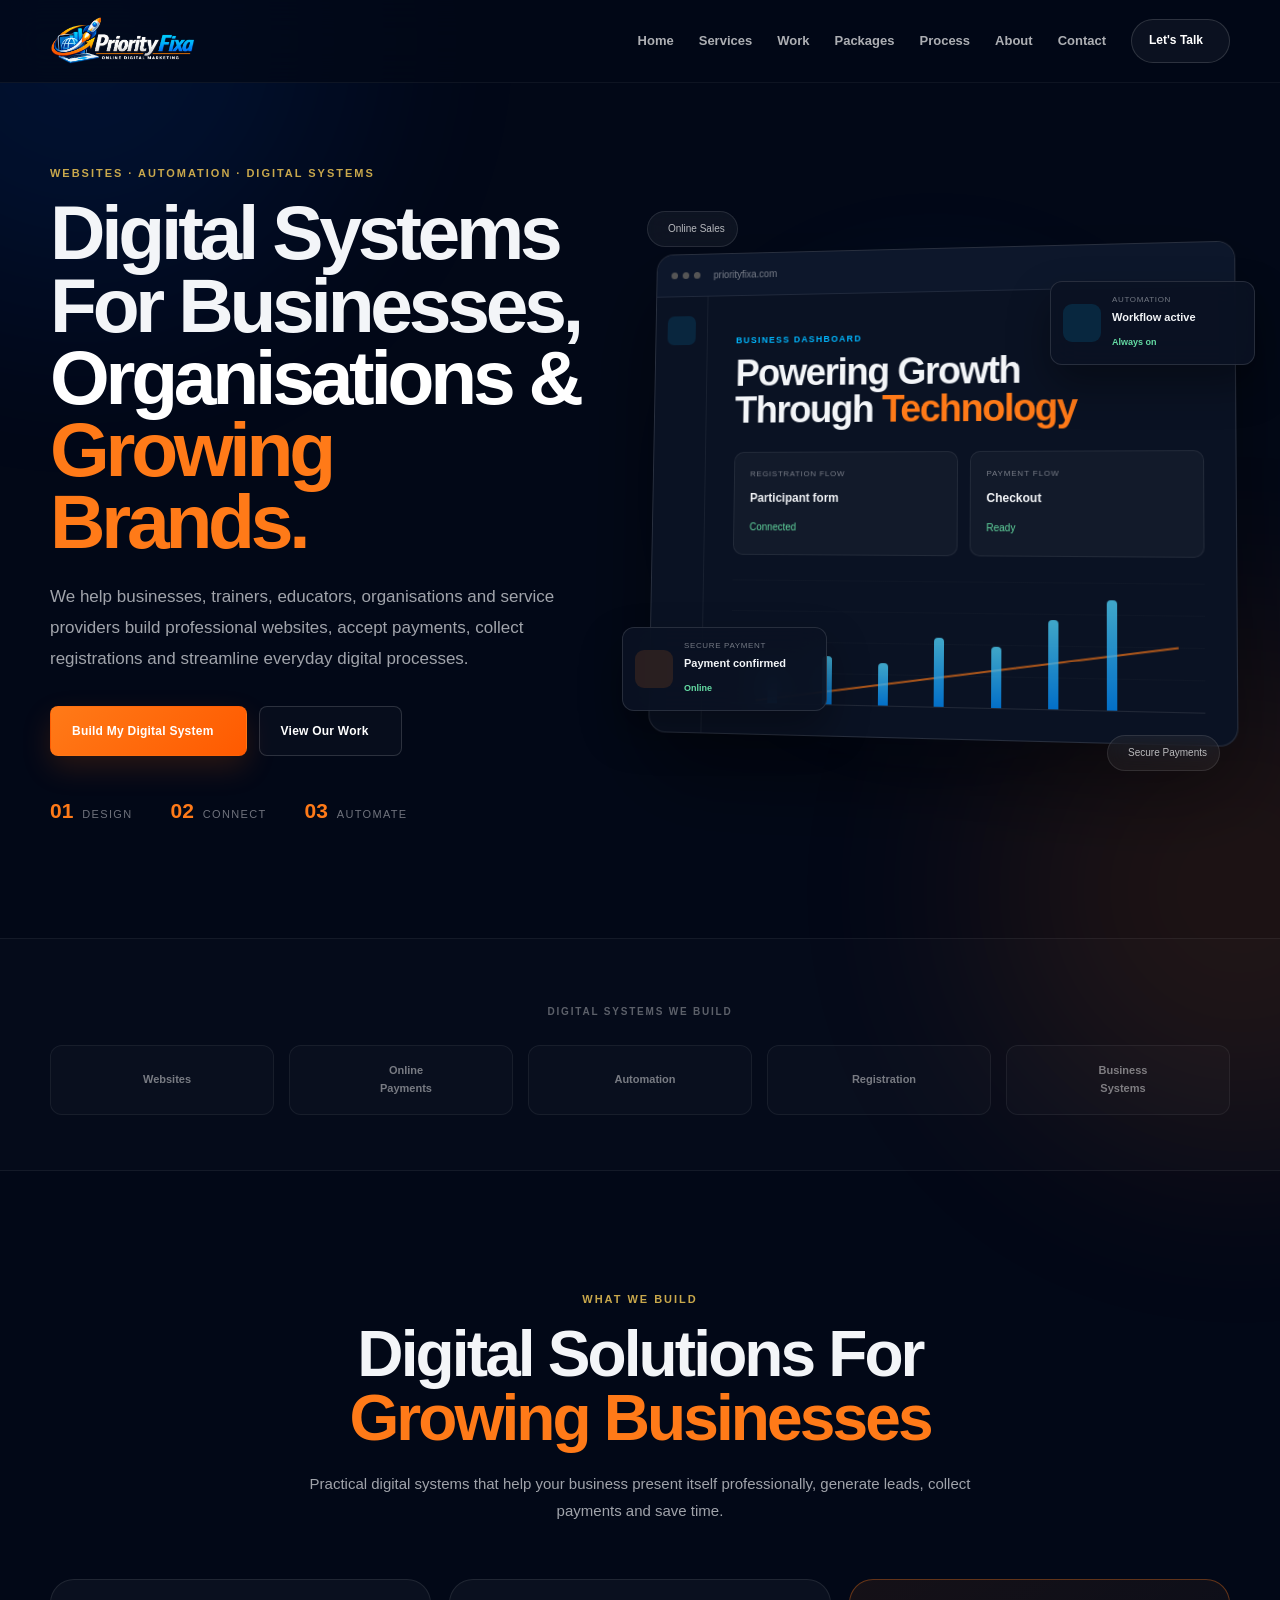
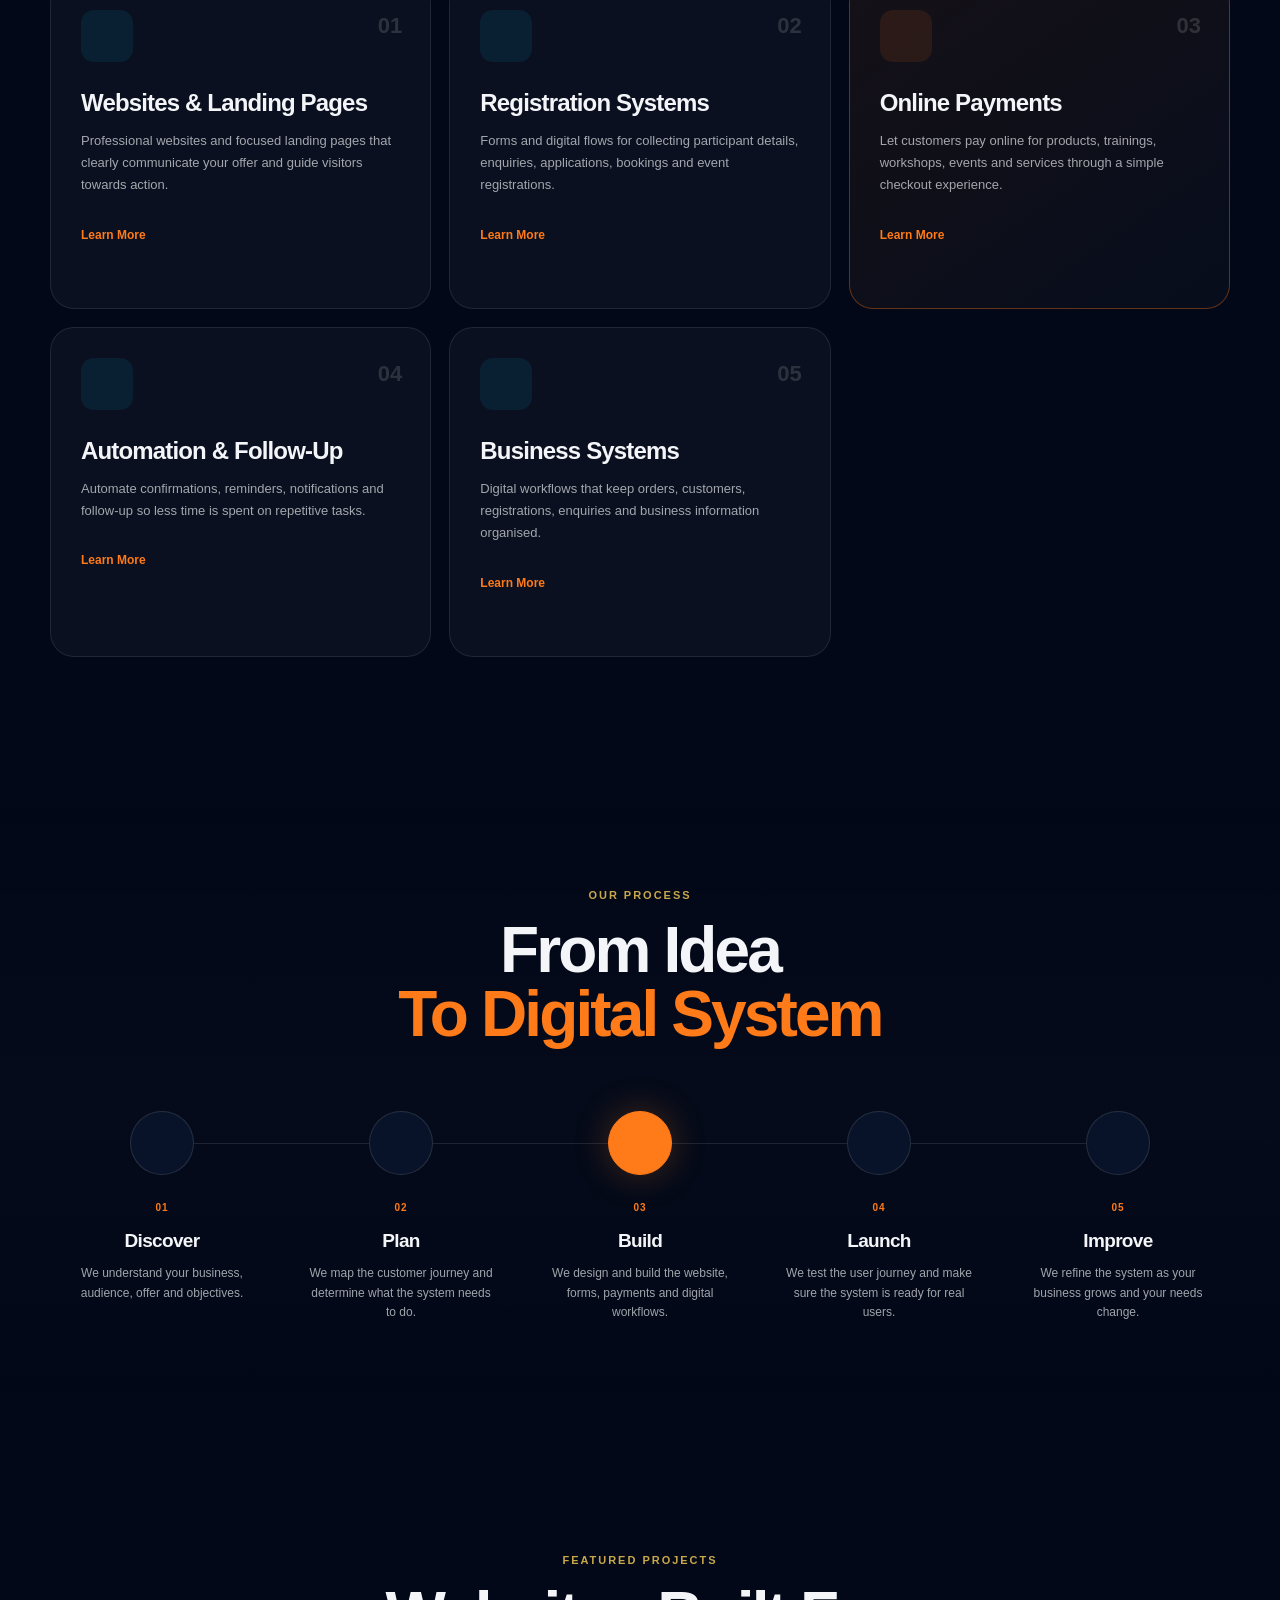
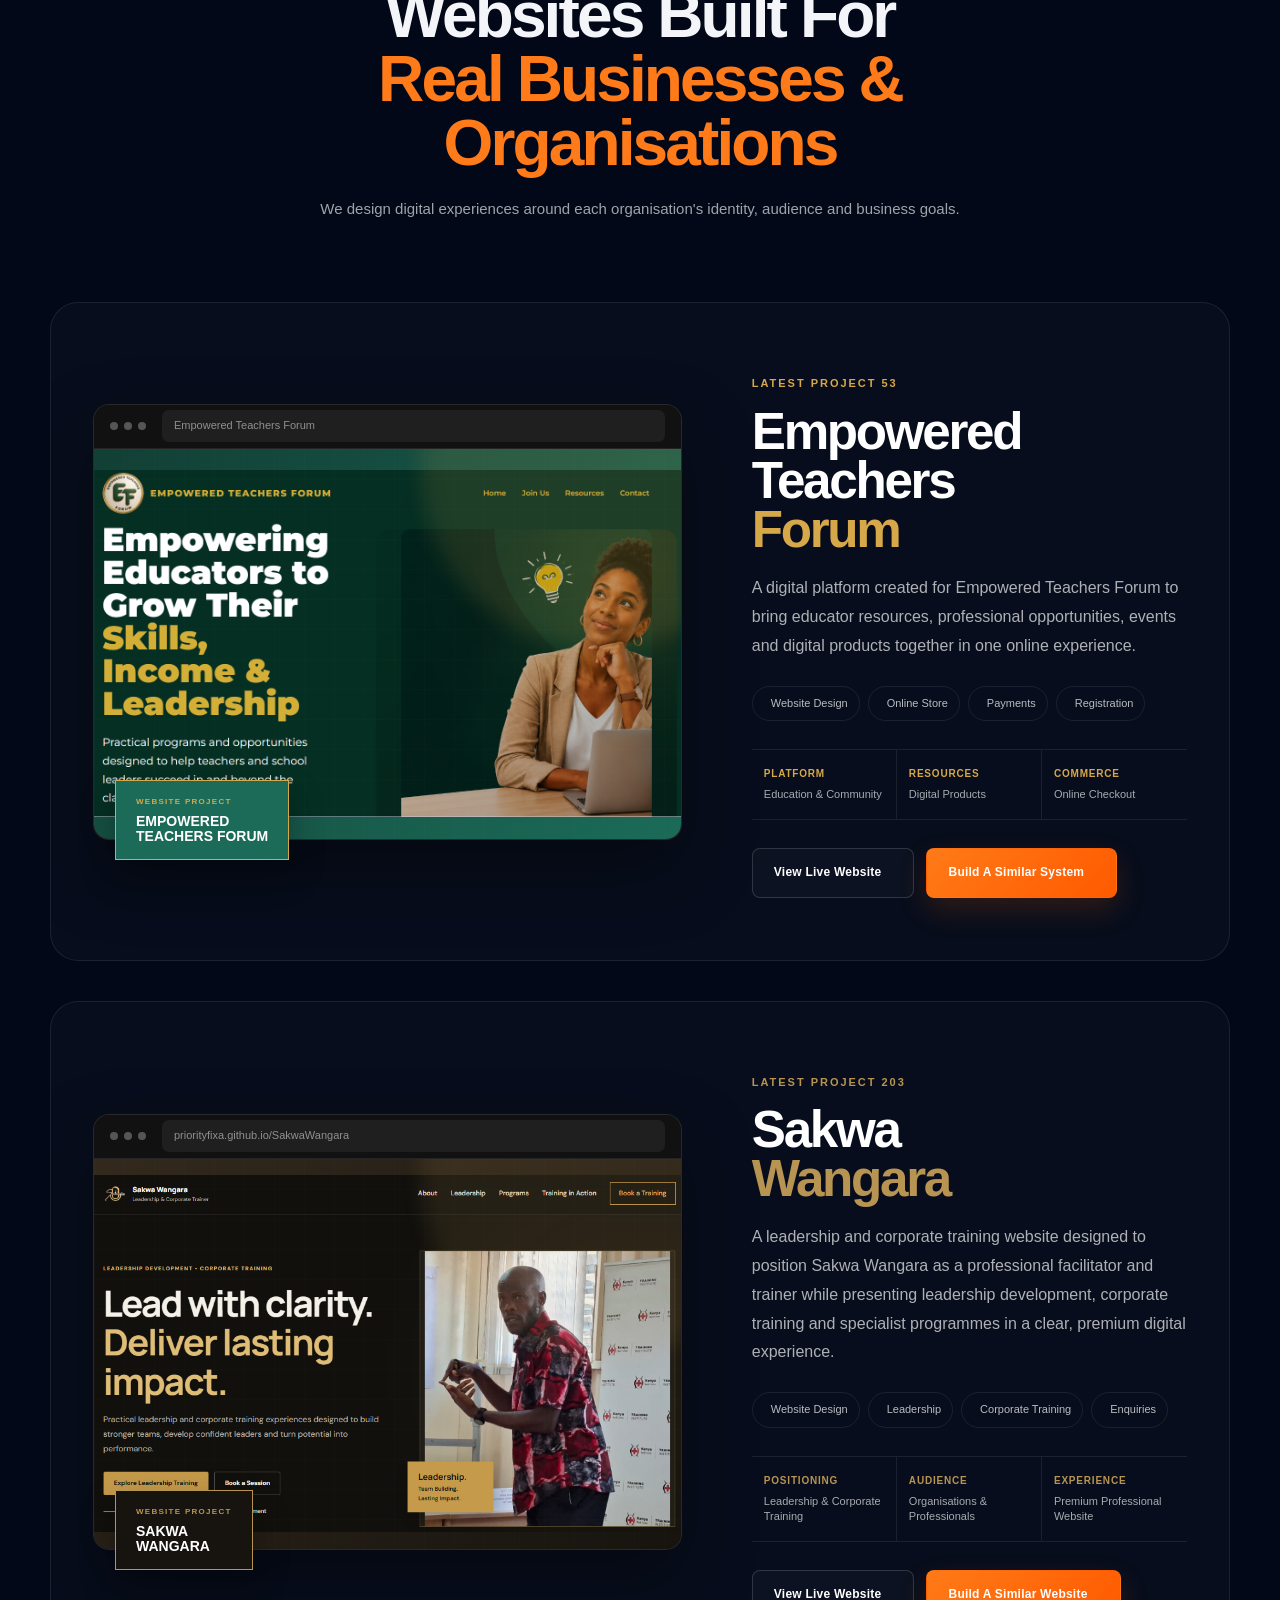
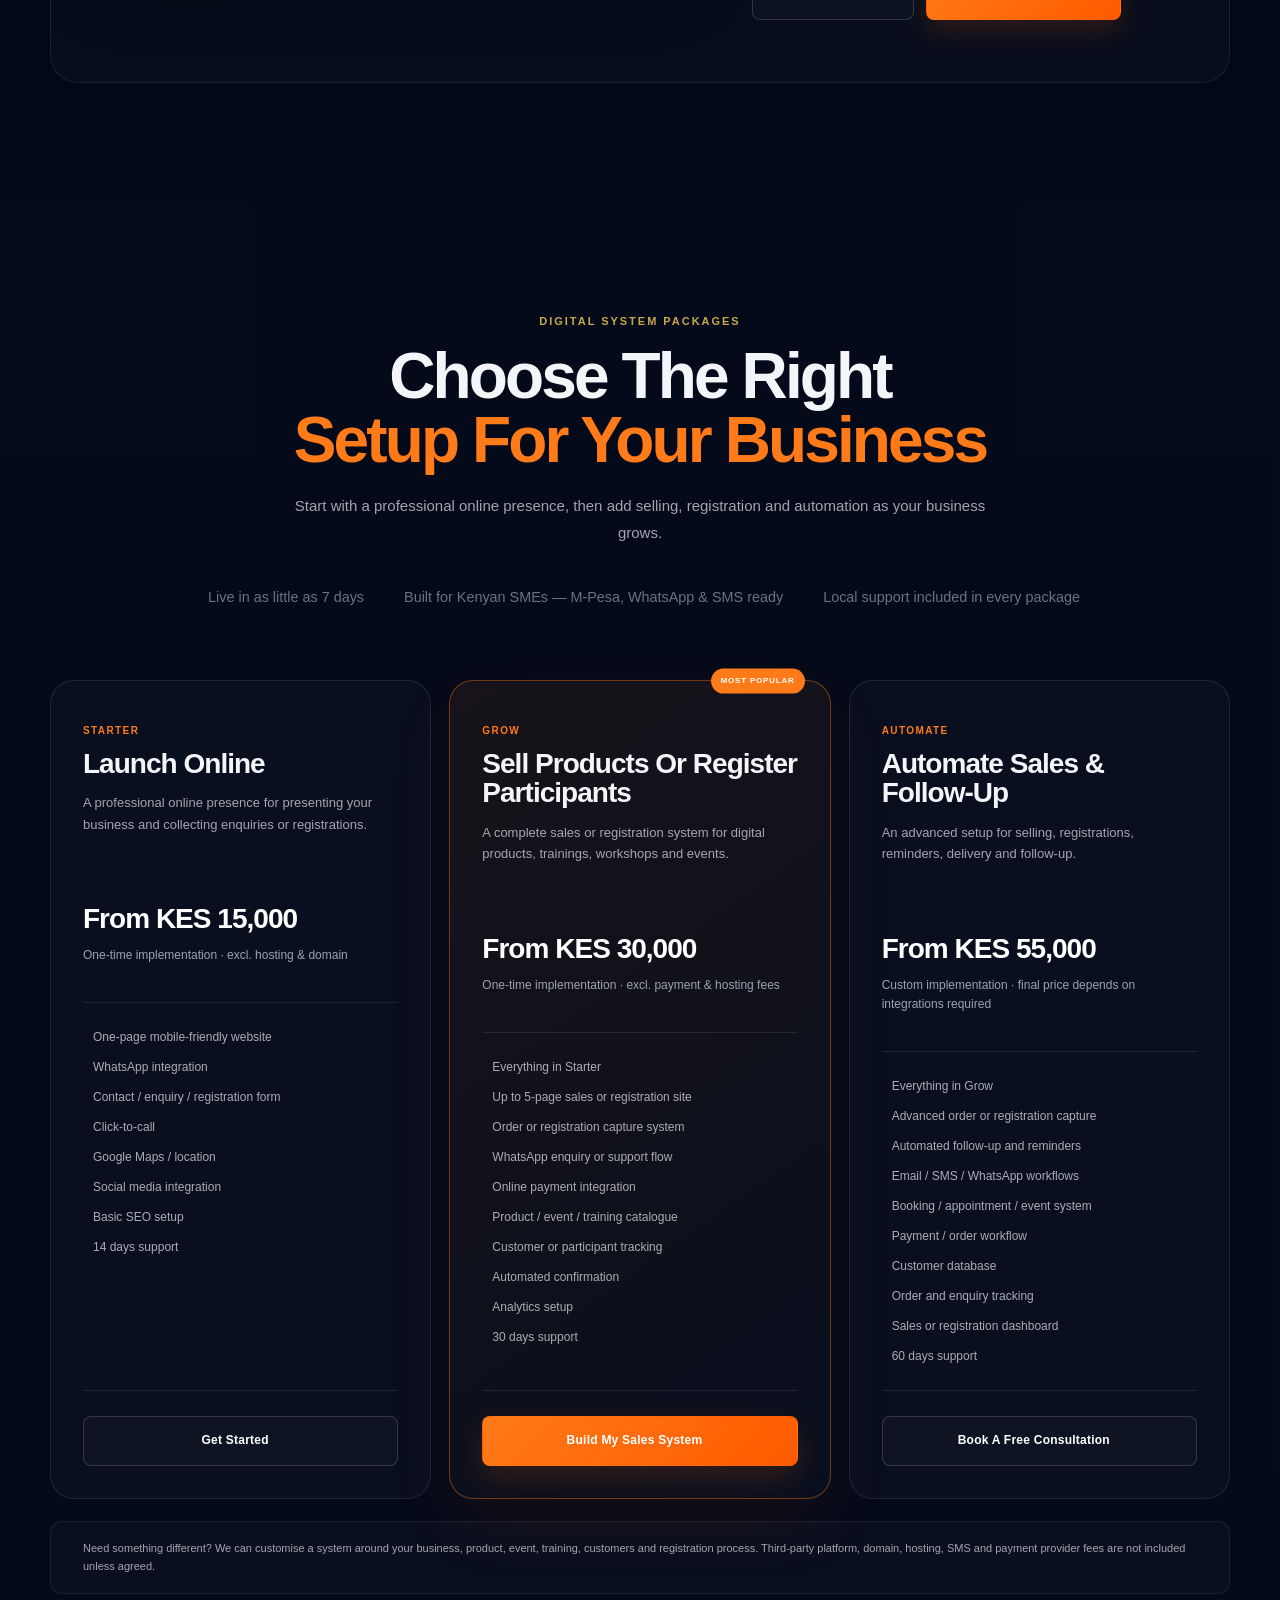
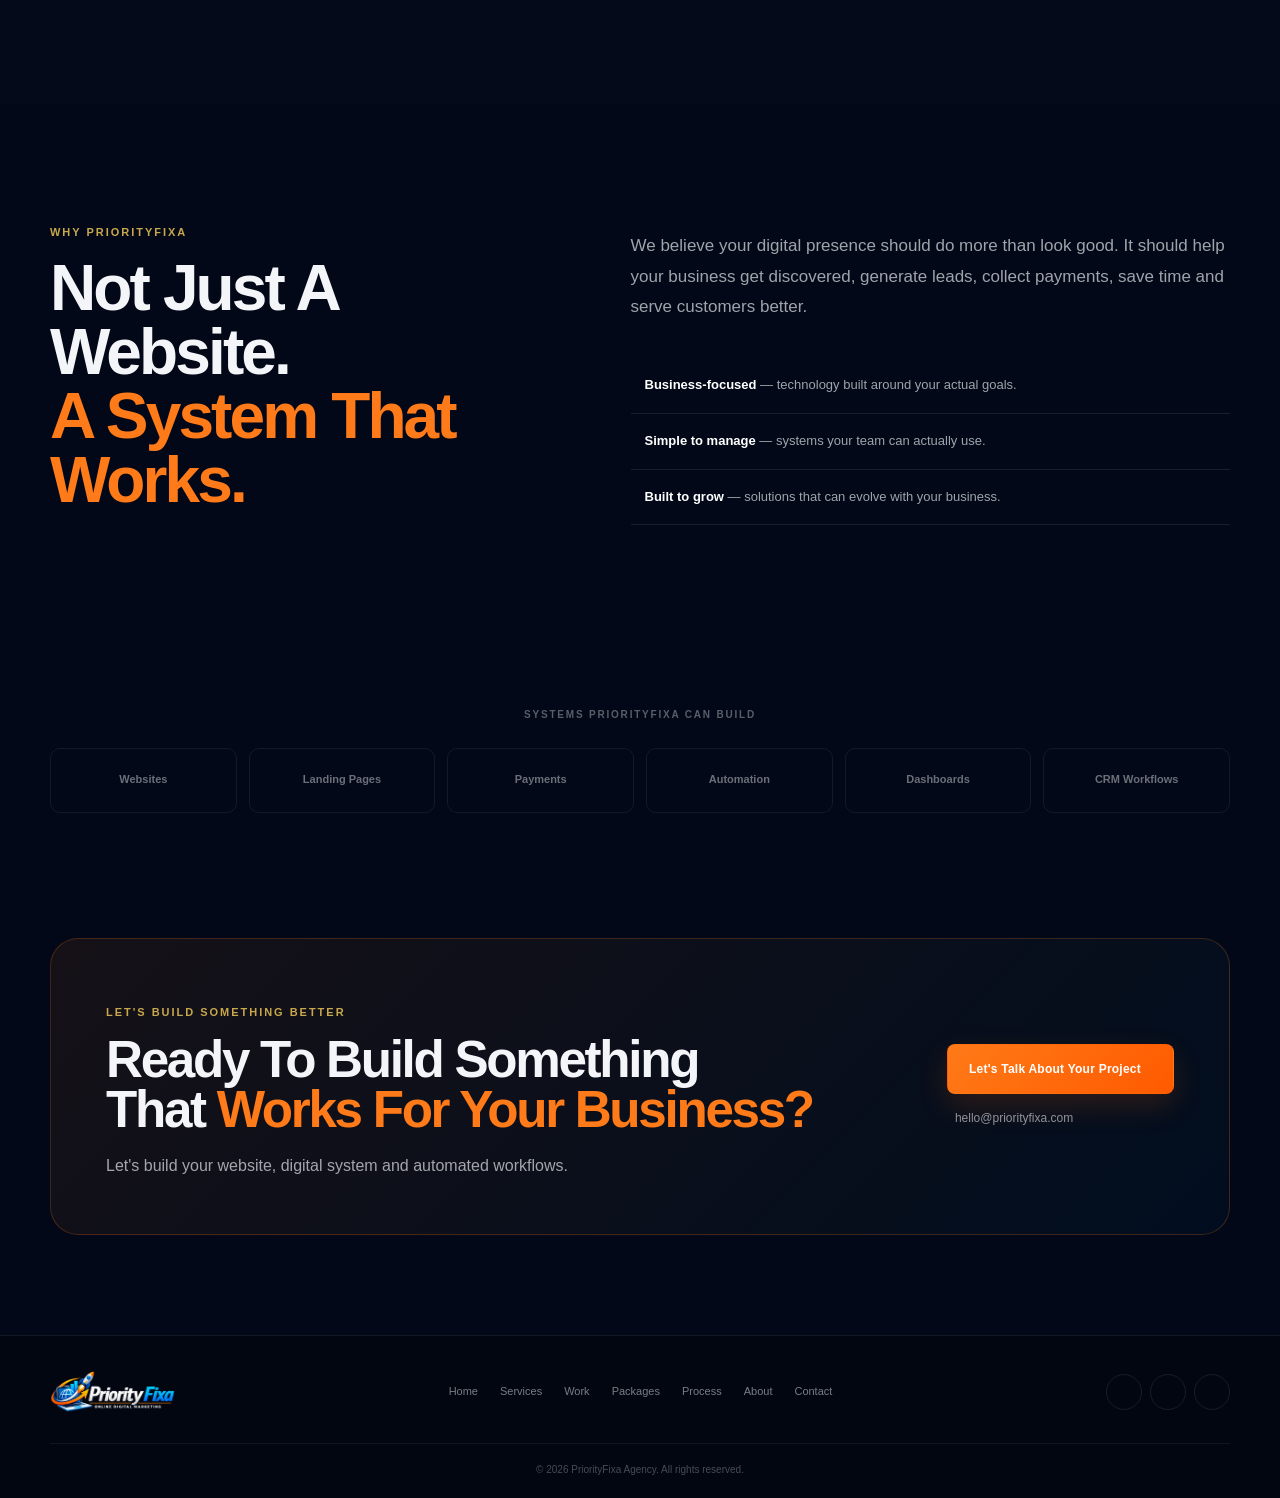
==== commit 223089ec: "Update index.html" ====
--- a/index.html
+++ b/index.html
@@ -1273,7 +1273,7 @@
           <div class="project-information">
 
             <p class="eyebrow project-eyebrow">
-              PROJECT 01
+              LATEST PROJECT 53
             </p>
 
             <h3>
@@ -1482,7 +1482,7 @@
           <div class="project-information">
 
             <p class="eyebrow project-eyebrow">
-              PROJECT 02
+              LATEST PROJECT 203
             </p>
 
             <h3>
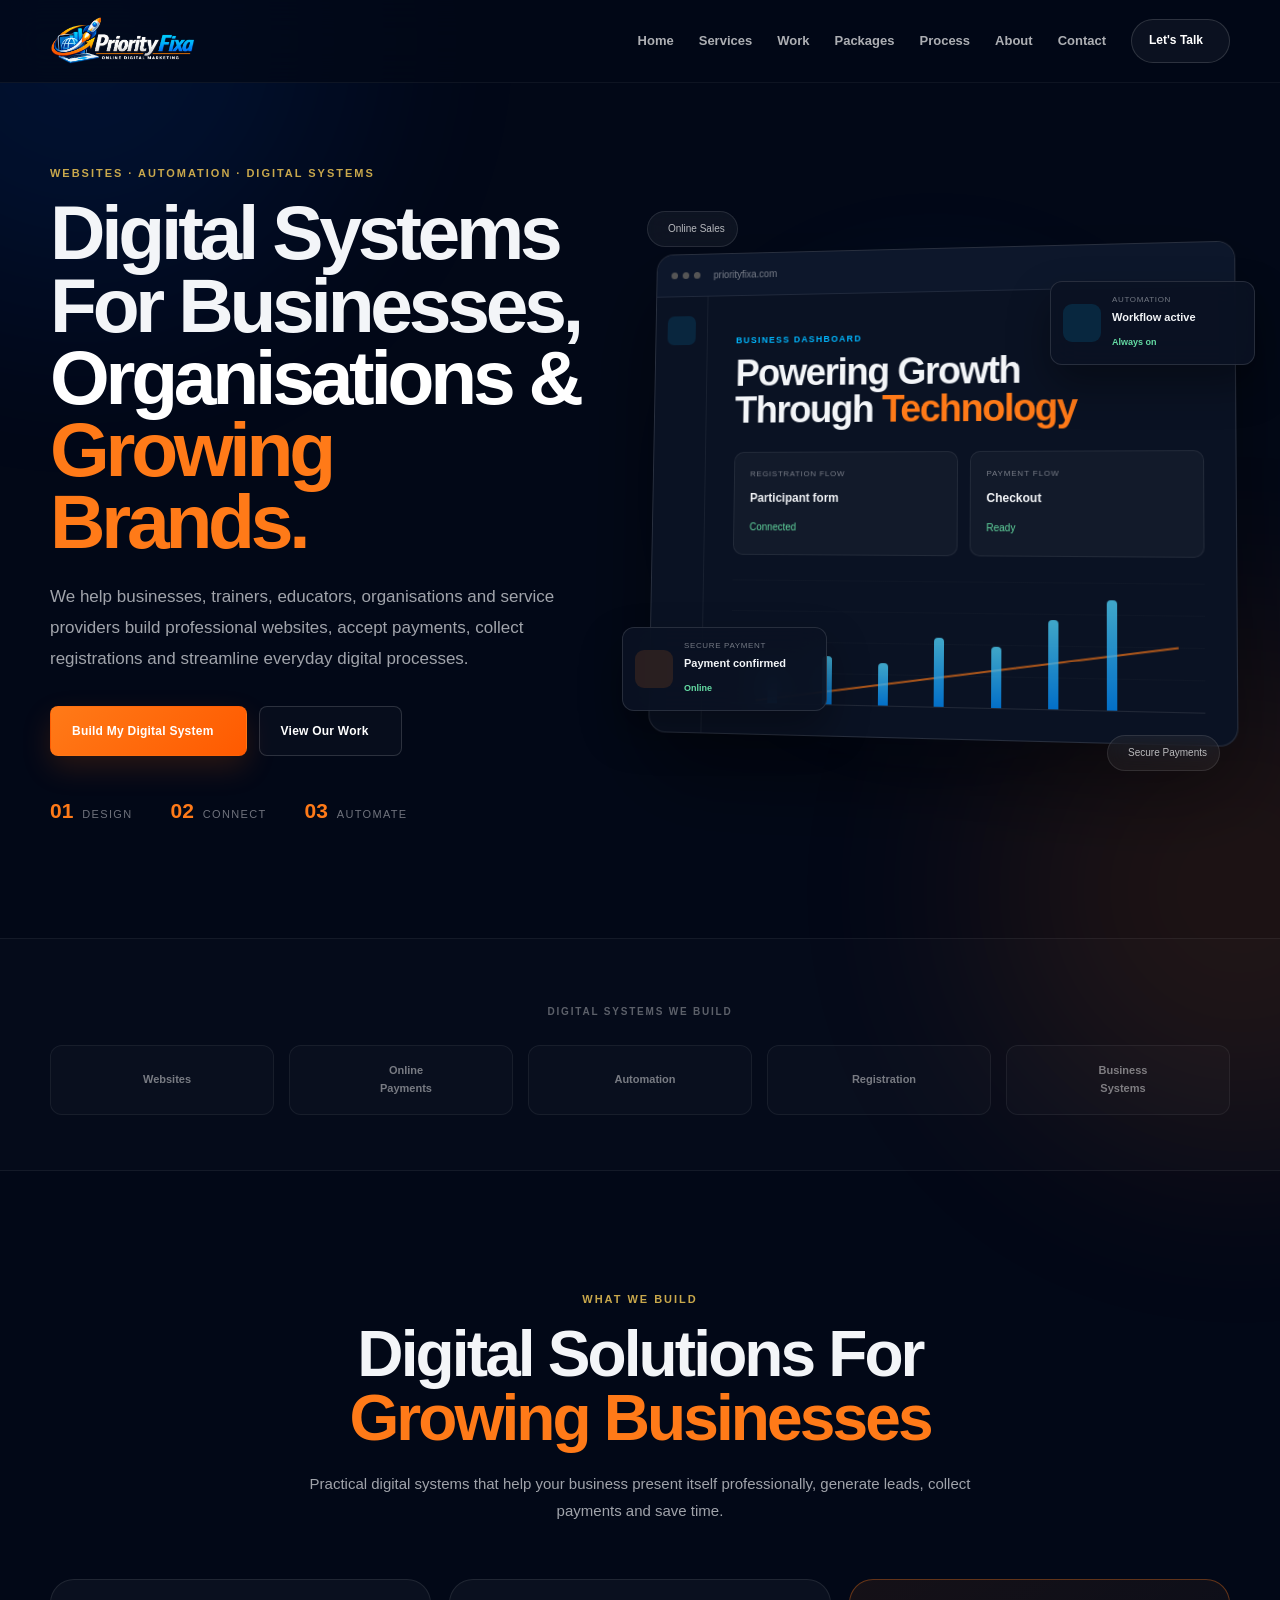
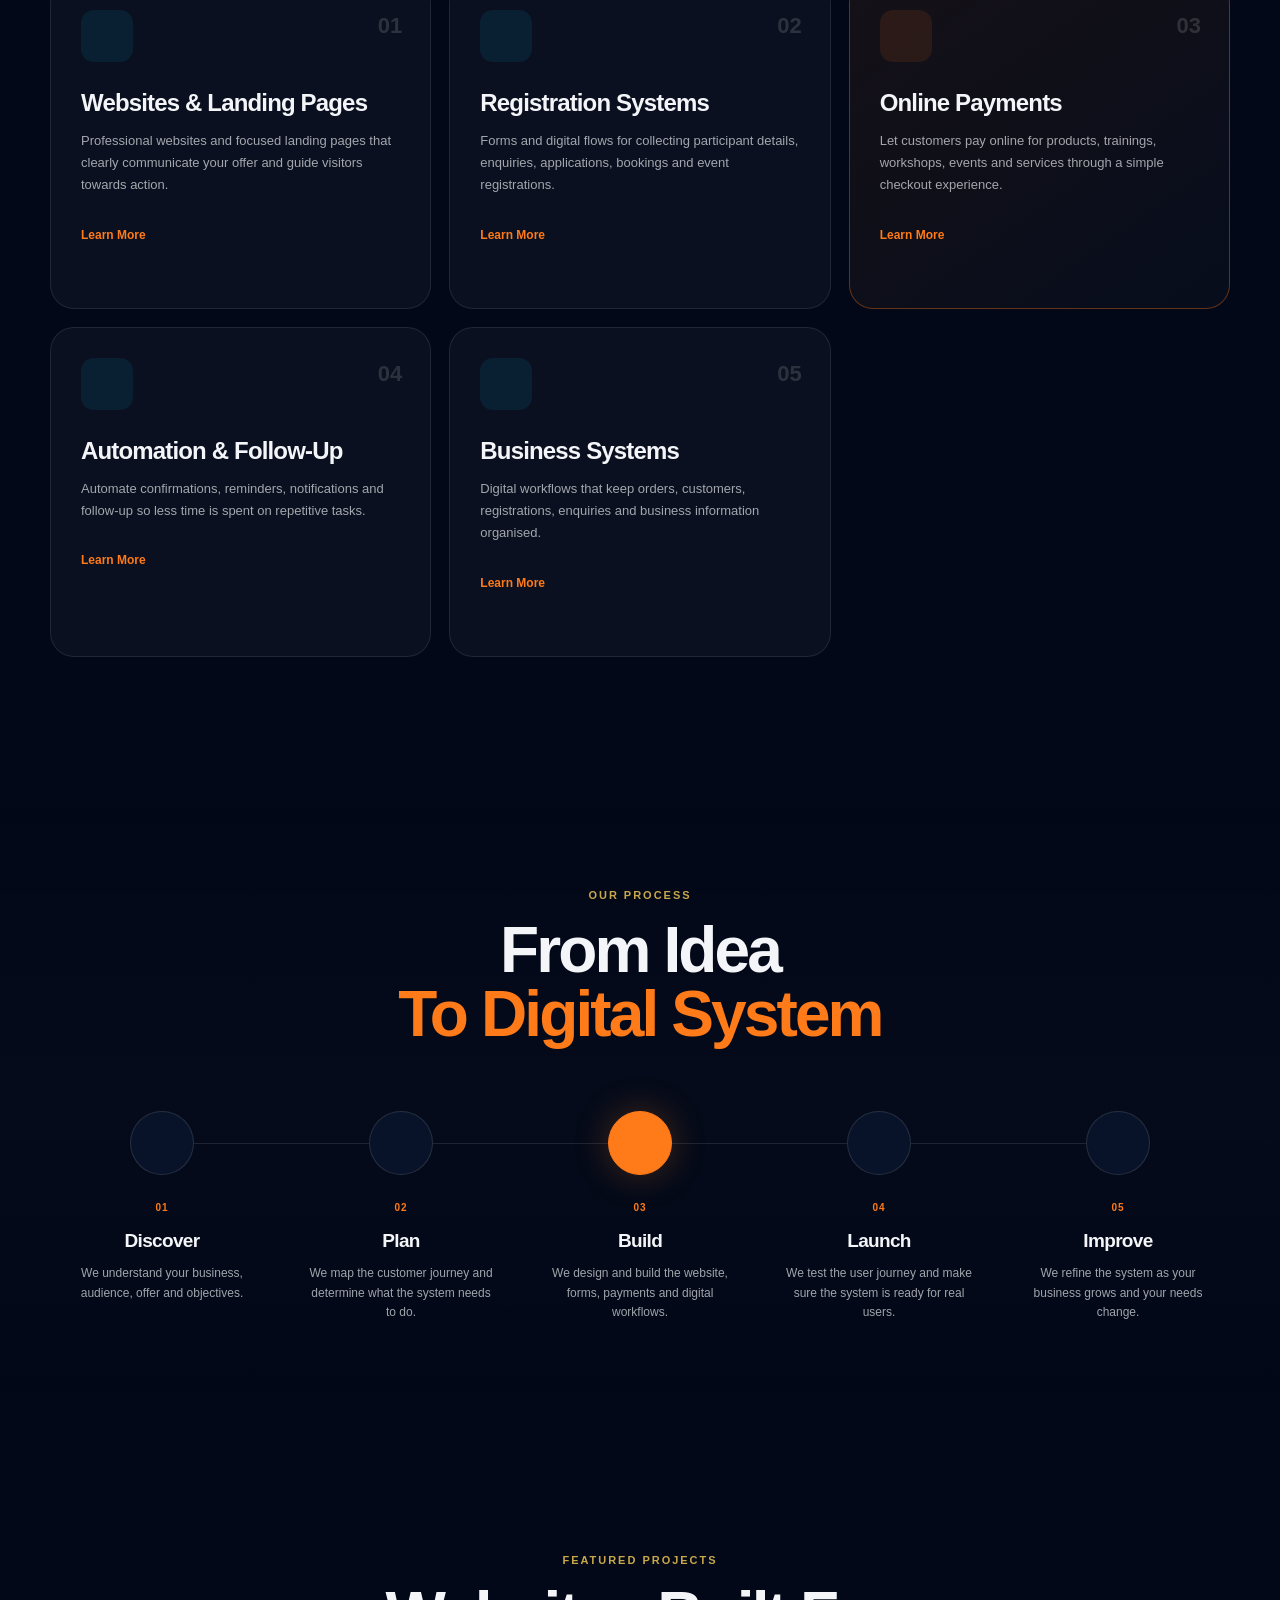
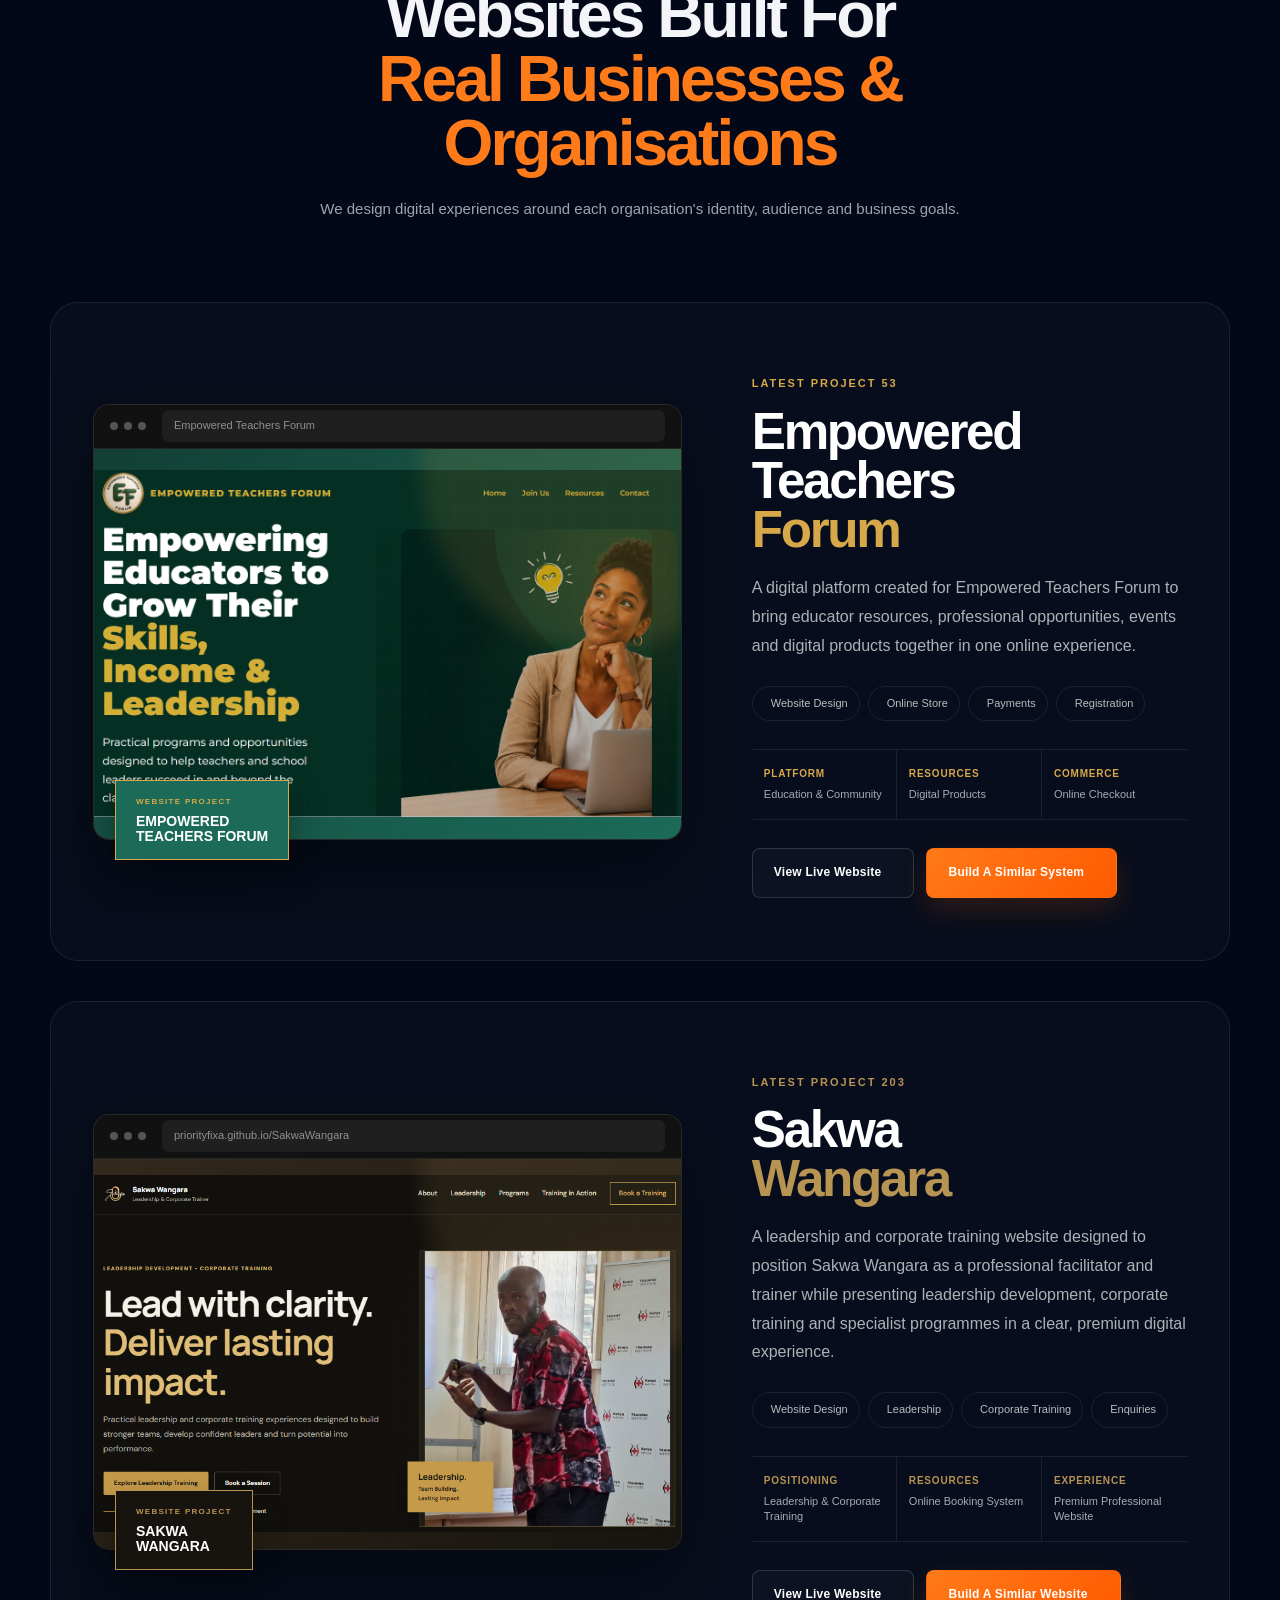
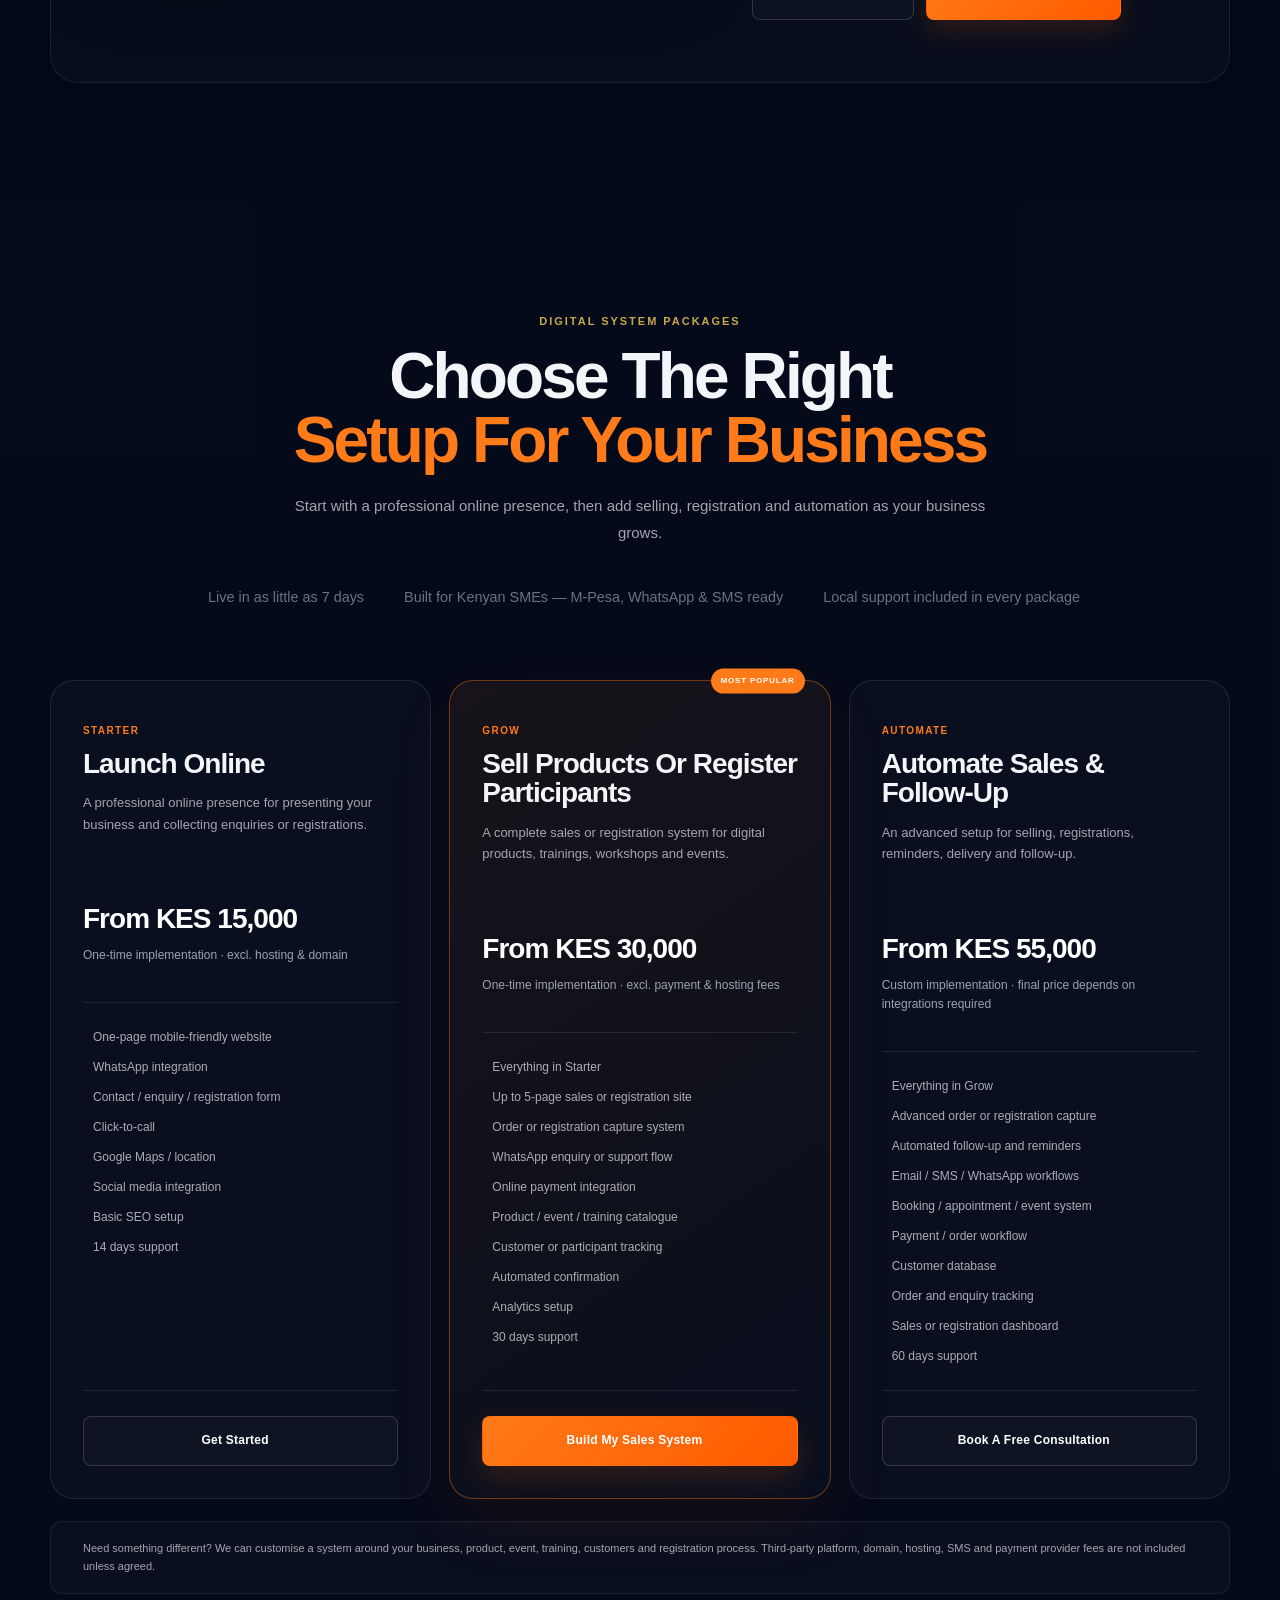
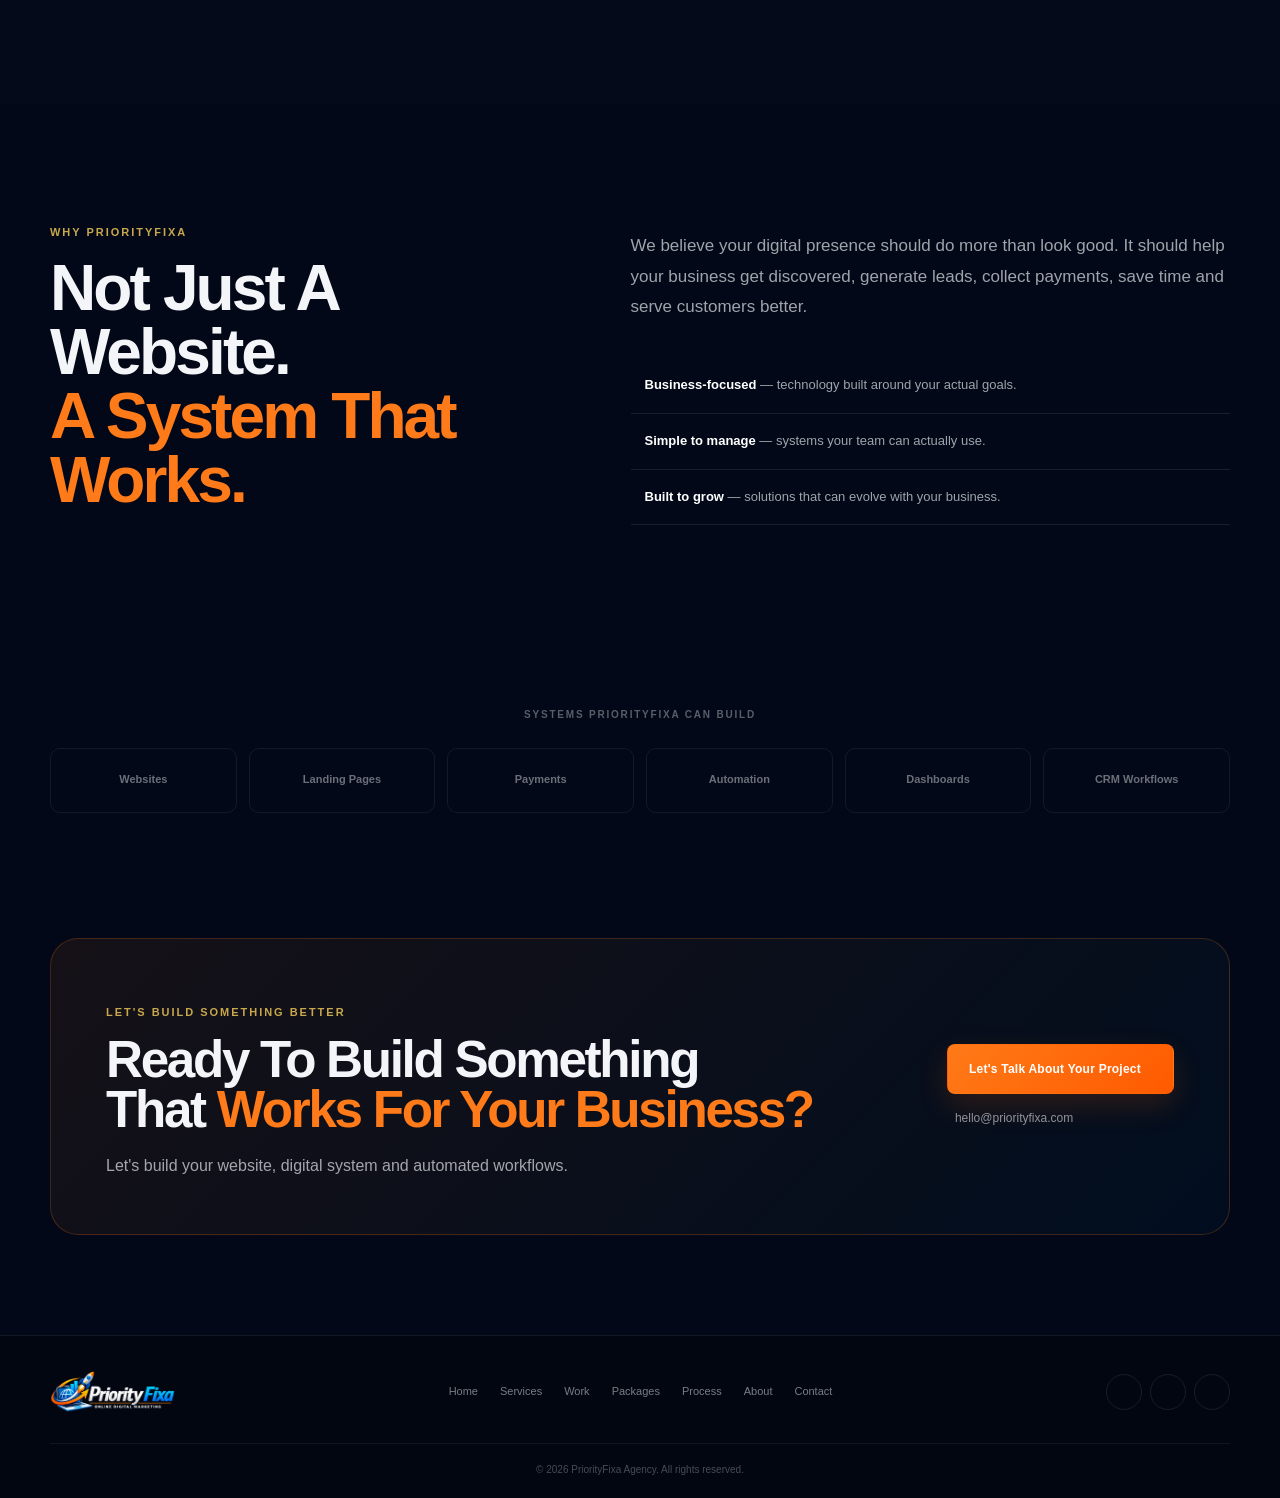
==== commit 1e79b8a4: "Update index.html" ====
--- a/index.html
+++ b/index.html
@@ -1547,11 +1547,11 @@
               <div>
 
                 <strong>
-                  Audience
+                  Resources
                 </strong>
 
                 <span>
-                  Organisations & Professionals
+                  Online Booking System
                 </span>
 
               </div>
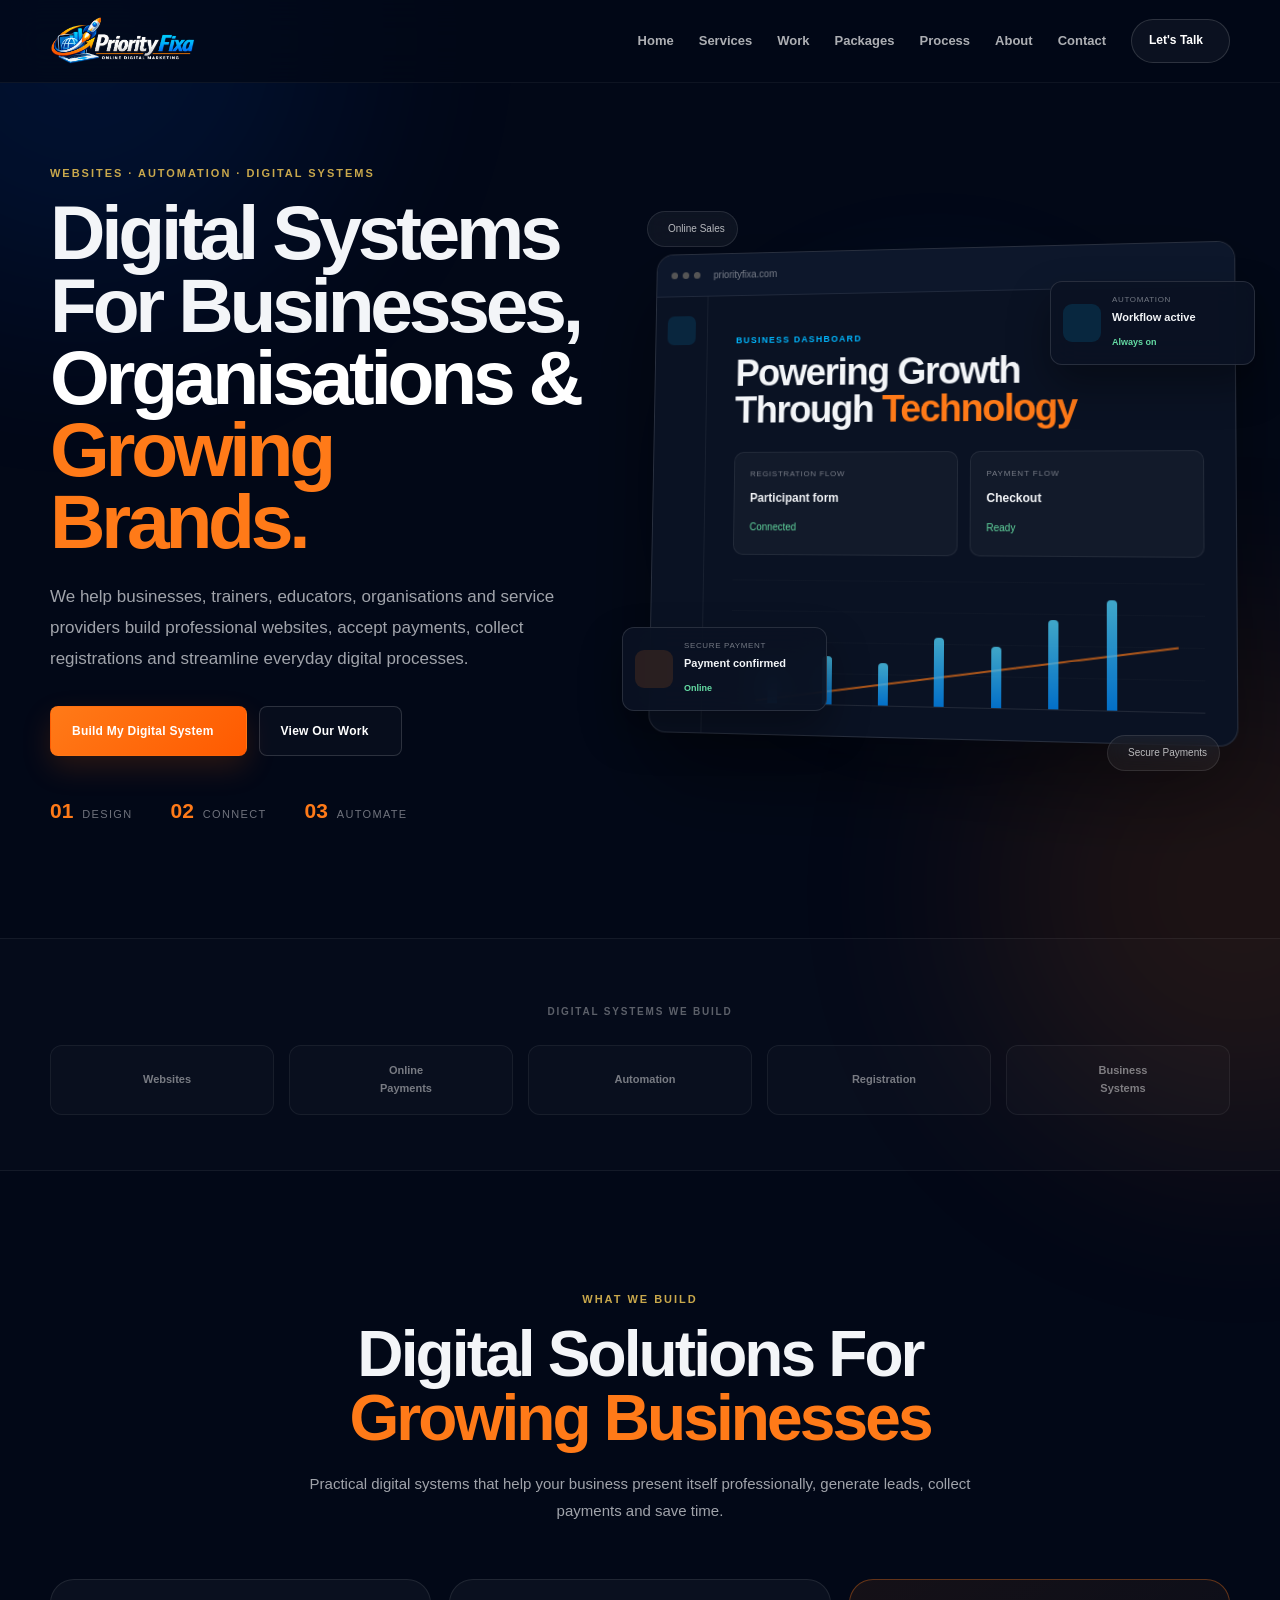
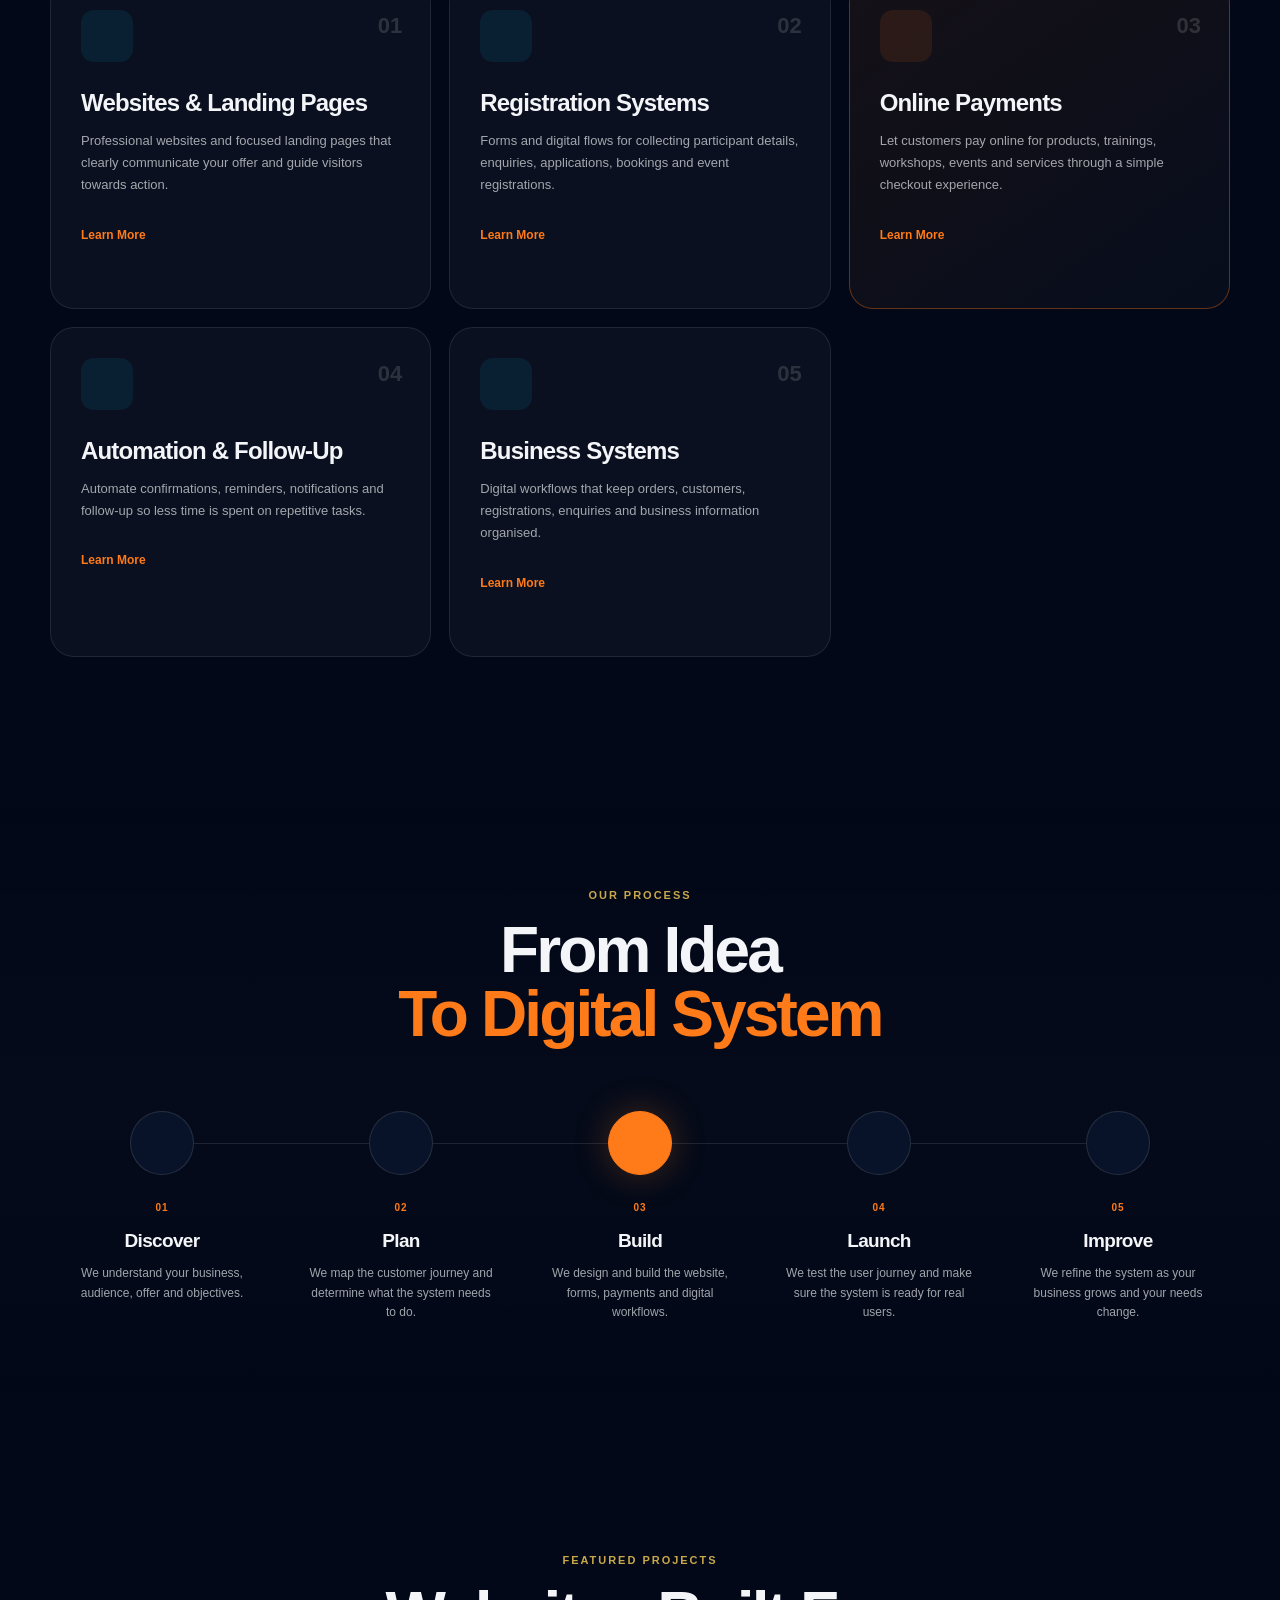
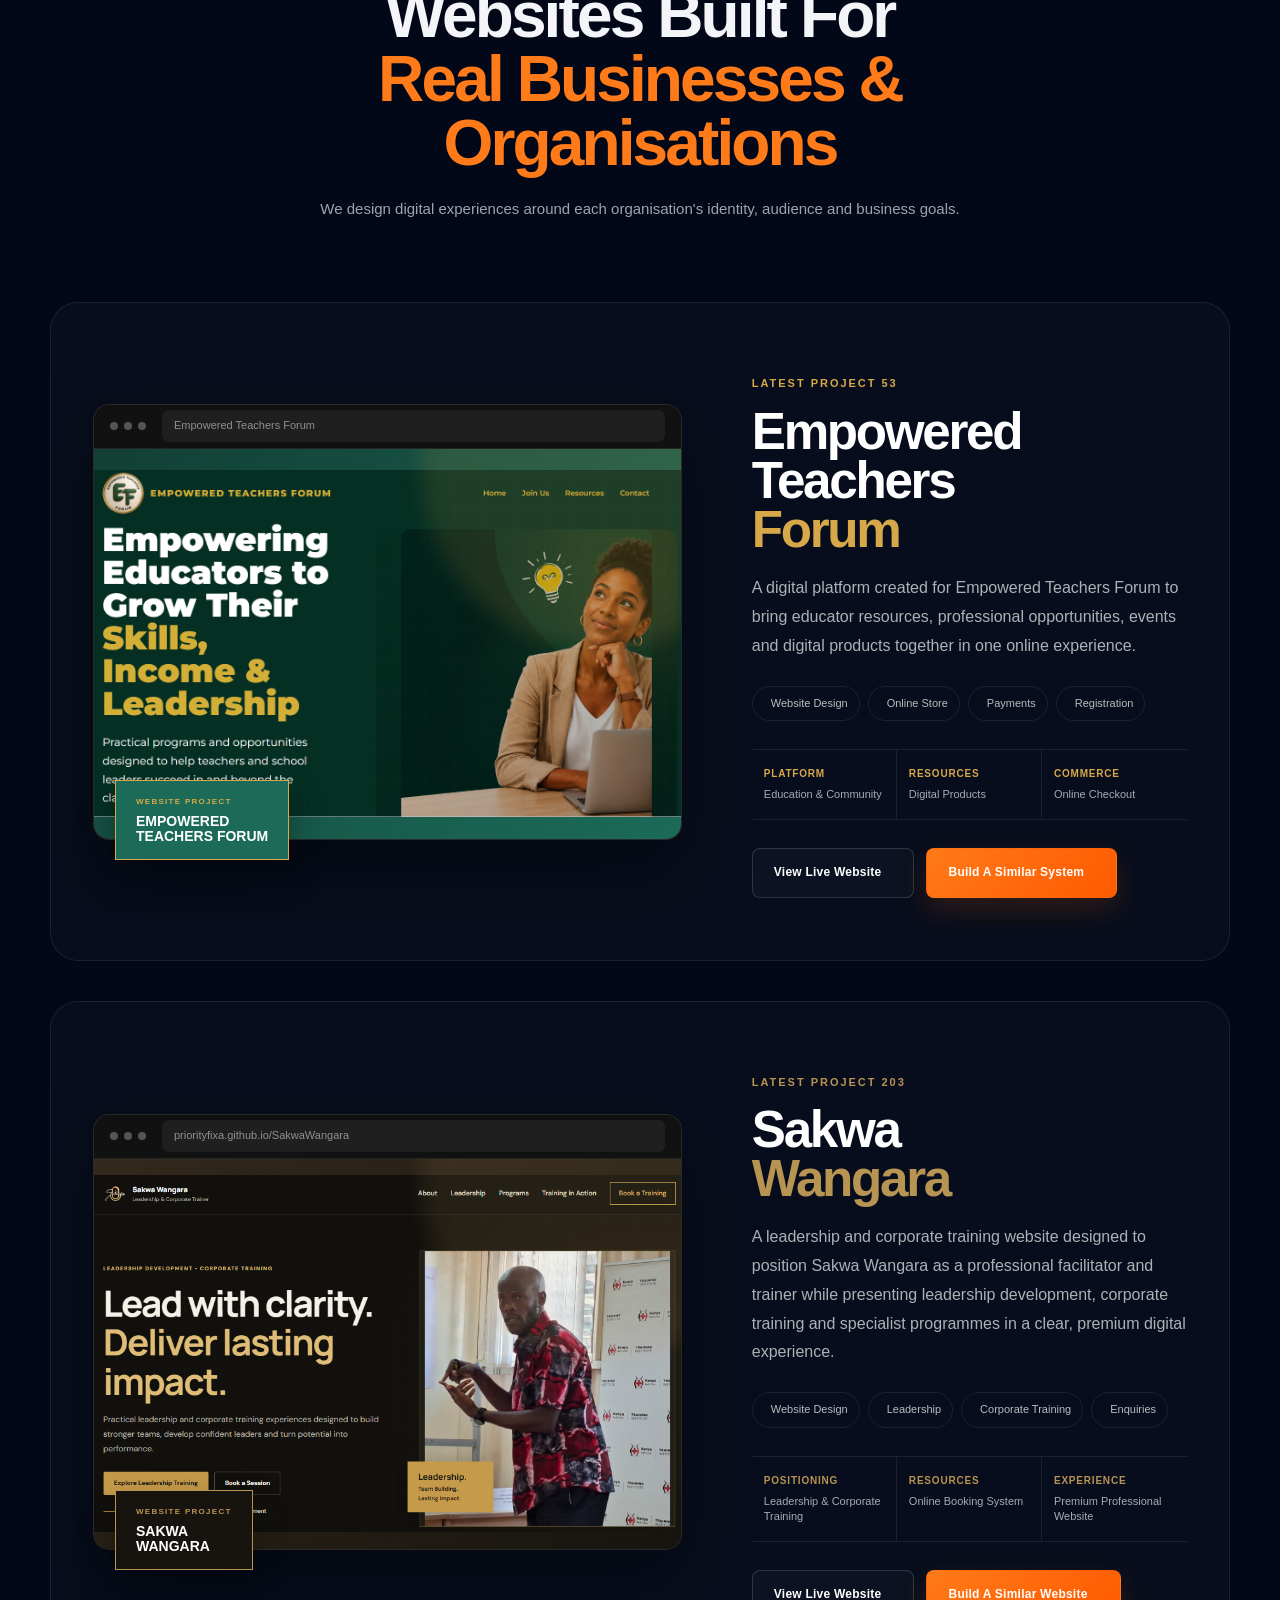
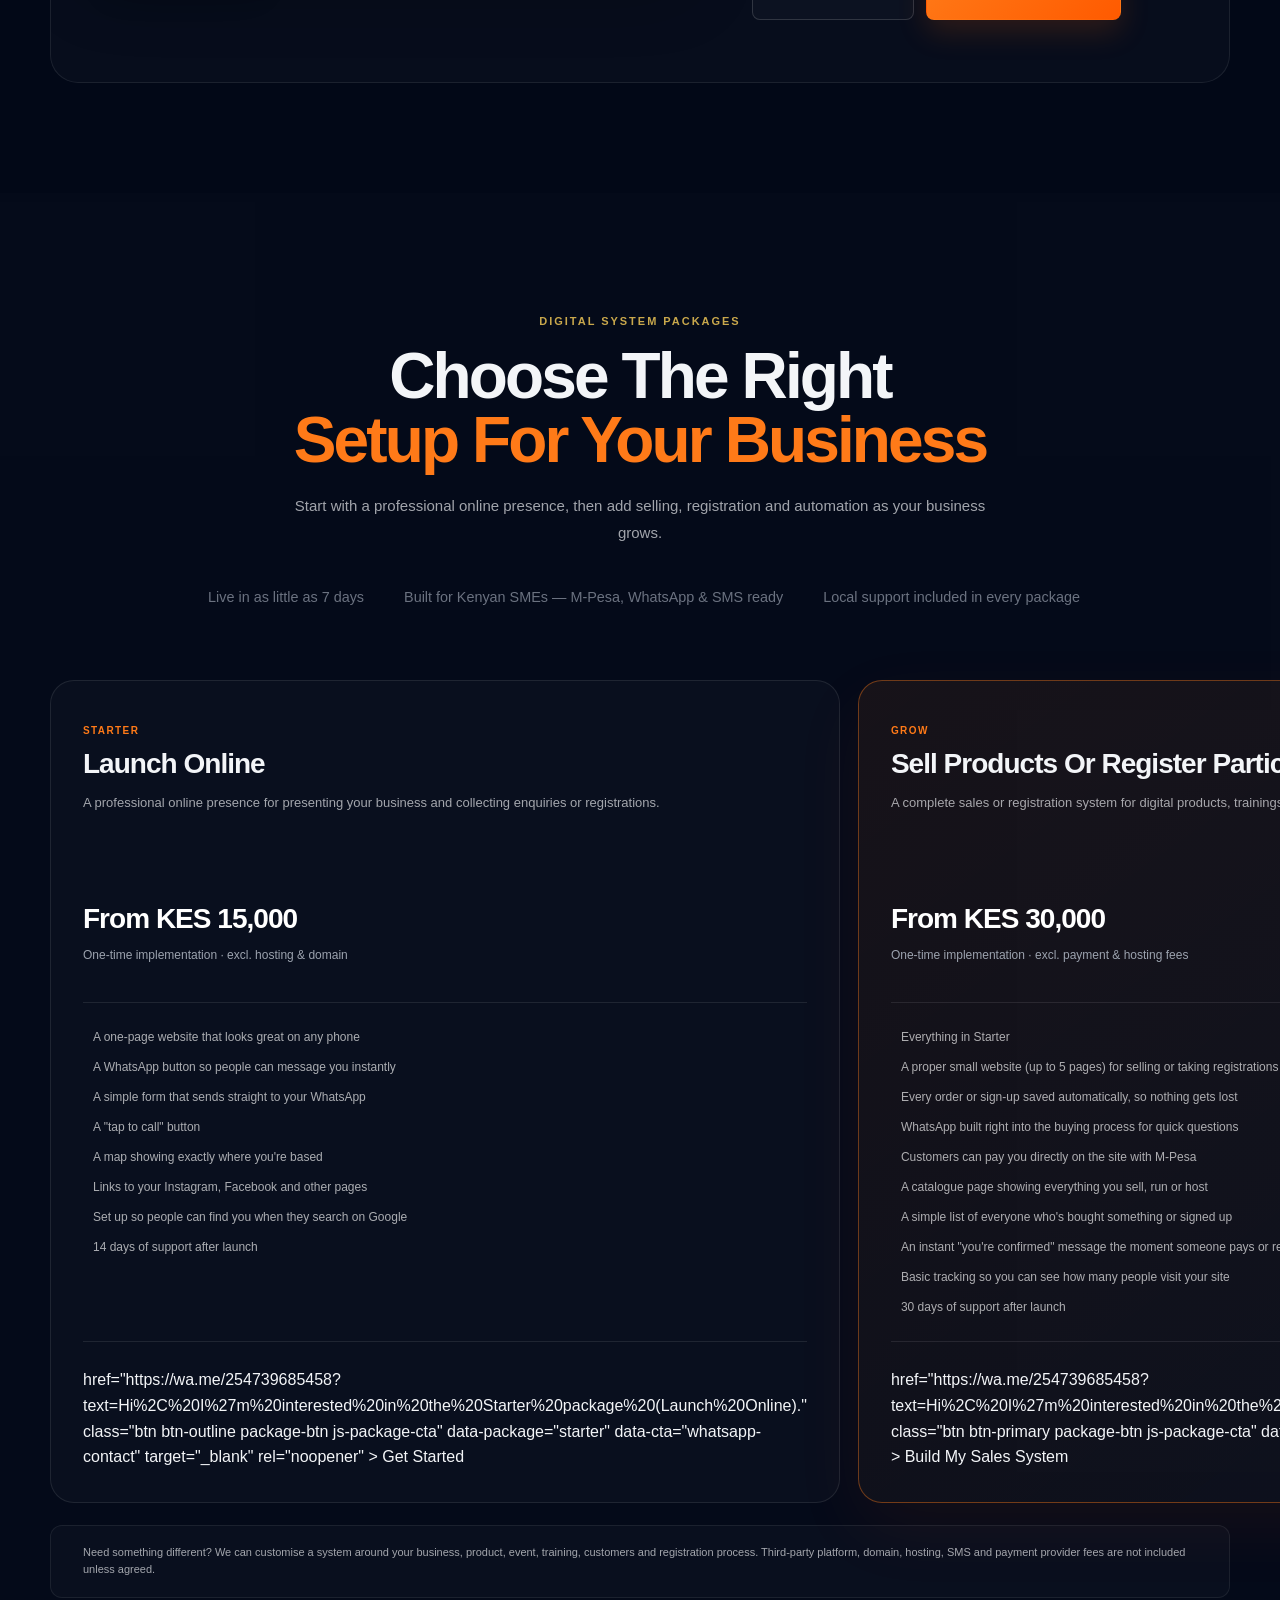
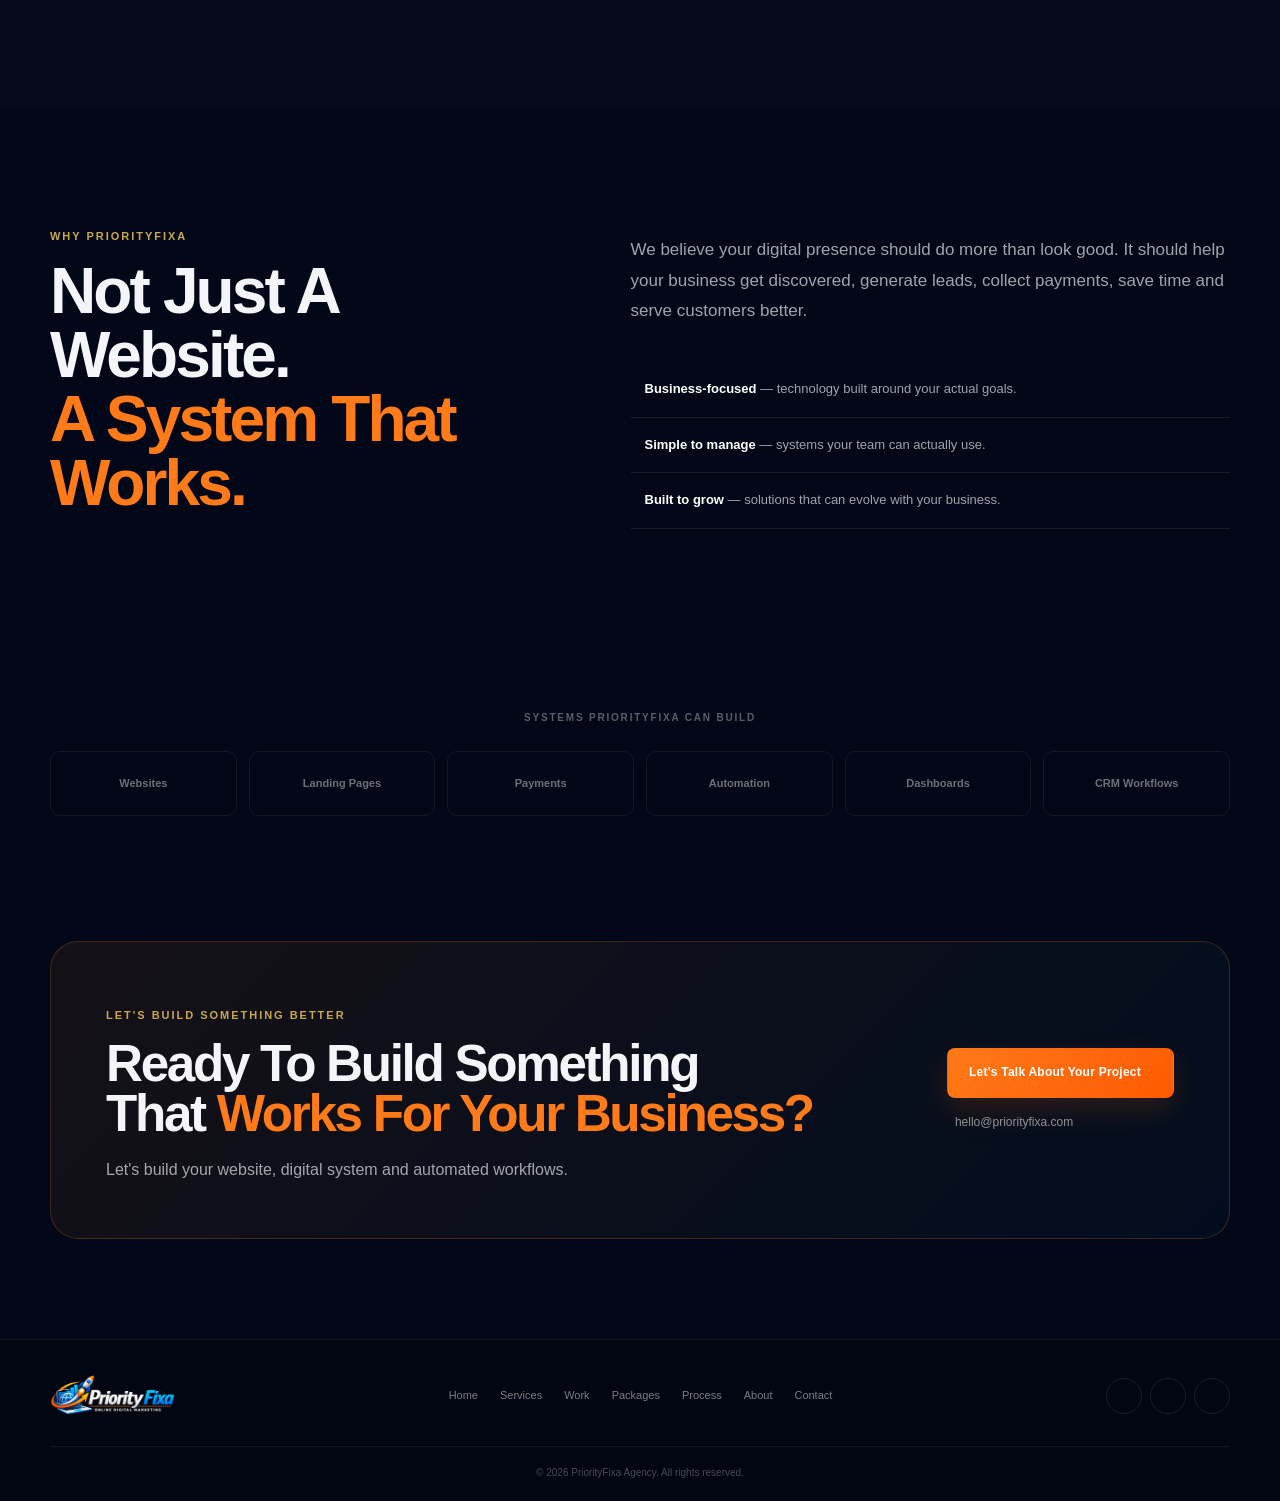
==== commit 5b861abd: "Update index.html" ====
--- a/index.html
+++ b/index.html
@@ -1611,7 +1611,7 @@
 
 
 
-    <!-- =====================================================
+   <!-- =====================================================
          PACKAGES
     ====================================================== -->
 
@@ -1716,18 +1716,18 @@
 
 
             <ul class="package-features">
-              <li><i class="fa-solid fa-check"></i> One-page mobile-friendly website</li>
-              <li><i class="fa-solid fa-check"></i> WhatsApp integration</li>
-              <li><i class="fa-solid fa-check"></i> Contact / enquiry / registration form</li>
-              <li><i class="fa-solid fa-check"></i> Click-to-call</li>
-              <li><i class="fa-solid fa-check"></i> Google Maps / location</li>
-              <li><i class="fa-solid fa-check"></i> Social media integration</li>
-              <li><i class="fa-solid fa-check"></i> Basic SEO setup</li>
-              <li><i class="fa-solid fa-check"></i> 14 days support</li>
+              <li><i class="fa-solid fa-check"></i> A one-page website that looks great on any phone</li>
+              <li><i class="fa-solid fa-check"></i> A WhatsApp button so people can message you instantly</li>
+              <li><i class="fa-solid fa-check"></i> A simple form that sends straight to your WhatsApp</li>
+              <li><i class="fa-solid fa-check"></i> A "tap to call" button</li>
+              <li><i class="fa-solid fa-check"></i> A map showing exactly where you're based</li>
+              <li><i class="fa-solid fa-check"></i> Links to your Instagram, Facebook and other pages</li>
+              <li><i class="fa-solid fa-check"></i> Set up so people can find you when they search on Google</li>
+              <li><i class="fa-solid fa-check"></i> 14 days of support after launch</li>
             </ul>
 
 
-            <a
+            
               href="https://wa.me/254739685458?text=Hi%2C%20I%27m%20interested%20in%20the%20Starter%20package%20(Launch%20Online)."
               class="btn btn-outline package-btn js-package-cta"
               data-package="starter"
@@ -1773,19 +1773,19 @@
 
             <ul class="package-features">
               <li><i class="fa-solid fa-check"></i> Everything in Starter</li>
-              <li><i class="fa-solid fa-check"></i> Up to 5-page sales or registration site</li>
-              <li><i class="fa-solid fa-check"></i> Order or registration capture system</li>
-              <li><i class="fa-solid fa-check"></i> WhatsApp enquiry or support flow</li>
-              <li><i class="fa-solid fa-check"></i> Online payment integration</li>
-              <li><i class="fa-solid fa-check"></i> Product / event / training catalogue</li>
-              <li><i class="fa-solid fa-check"></i> Customer or participant tracking</li>
-              <li><i class="fa-solid fa-check"></i> Automated confirmation</li>
-              <li><i class="fa-solid fa-check"></i> Analytics setup</li>
-              <li><i class="fa-solid fa-check"></i> 30 days support</li>
+              <li><i class="fa-solid fa-check"></i> A proper small website (up to 5 pages) for selling or taking registrations</li>
+              <li><i class="fa-solid fa-check"></i> Every order or sign-up saved automatically, so nothing gets lost</li>
+              <li><i class="fa-solid fa-check"></i> WhatsApp built right into the buying process for quick questions</li>
+              <li><i class="fa-solid fa-check"></i> Customers can pay you directly on the site with M-Pesa</li>
+              <li><i class="fa-solid fa-check"></i> A catalogue page showing everything you sell, run or host</li>
+              <li><i class="fa-solid fa-check"></i> A simple list of everyone who's bought something or signed up</li>
+              <li><i class="fa-solid fa-check"></i> An instant "you're confirmed" message the moment someone pays or registers</li>
+              <li><i class="fa-solid fa-check"></i> Basic tracking so you can see how many people visit your site</li>
+              <li><i class="fa-solid fa-check"></i> 30 days of support after launch</li>
             </ul>
 
 
-            <a
+            
               href="https://wa.me/254739685458?text=Hi%2C%20I%27m%20interested%20in%20the%20Grow%20package%20(Sell%20Products%20Or%20Register%20Participants)."
               class="btn btn-primary package-btn js-package-cta"
               data-package="grow"
@@ -1835,19 +1835,19 @@
 
             <ul class="package-features">
               <li><i class="fa-solid fa-check"></i> Everything in Grow</li>
-              <li><i class="fa-solid fa-check"></i> Advanced order or registration capture</li>
-              <li><i class="fa-solid fa-check"></i> Automated follow-up and reminders</li>
-              <li><i class="fa-solid fa-check"></i> Email / SMS / WhatsApp workflows</li>
-              <li><i class="fa-solid fa-check"></i> Booking / appointment / event system</li>
-              <li><i class="fa-solid fa-check"></i> Payment / order workflow</li>
-              <li><i class="fa-solid fa-check"></i> Customer database</li>
-              <li><i class="fa-solid fa-check"></i> Order and enquiry tracking</li>
-              <li><i class="fa-solid fa-check"></i> Sales or registration dashboard</li>
-              <li><i class="fa-solid fa-check"></i> 60 days support</li>
+              <li><i class="fa-solid fa-check"></i> Handles bigger, more complex orders and sign-ups without extra manual work</li>
+              <li><i class="fa-solid fa-check"></i> Automatic reminders and follow-up messages, sent without you lifting a finger</li>
+              <li><i class="fa-solid fa-check"></i> Messages go out by email, SMS or WhatsApp — whichever fits best</li>
+              <li><i class="fa-solid fa-check"></i> Customers can book an actual date and time slot, not just place an order</li>
+              <li><i class="fa-solid fa-check"></i> Smarter payment handling — automatic retries, refunds and receipts</li>
+              <li><i class="fa-solid fa-check"></i> A full, searchable list of every customer and their history with you</li>
+              <li><i class="fa-solid fa-check"></i> Every order and enquiry tracked in one place, however it came in</li>
+              <li><i class="fa-solid fa-check"></i> One dashboard showing your income, bookings and enquiries at a glance</li>
+              <li><i class="fa-solid fa-check"></i> 60 days of support after launch</li>
             </ul>
 
 
-            <a
+            
               href="https://wa.me/254739685458?text=Hi%2C%20I%27d%20like%20to%20book%20a%20free%20consultation%20about%20the%20Automate%20package%20(Automate%20Sales%20%26%20Follow-Up)."
               class="btn btn-outline package-btn js-package-cta"
               data-package="automate"
@@ -1880,7 +1880,6 @@
 
     </section>
 
-
     <!-- =====================================================
          Supporting styles (merge into your existing stylesheet)
     ====================================================== -->
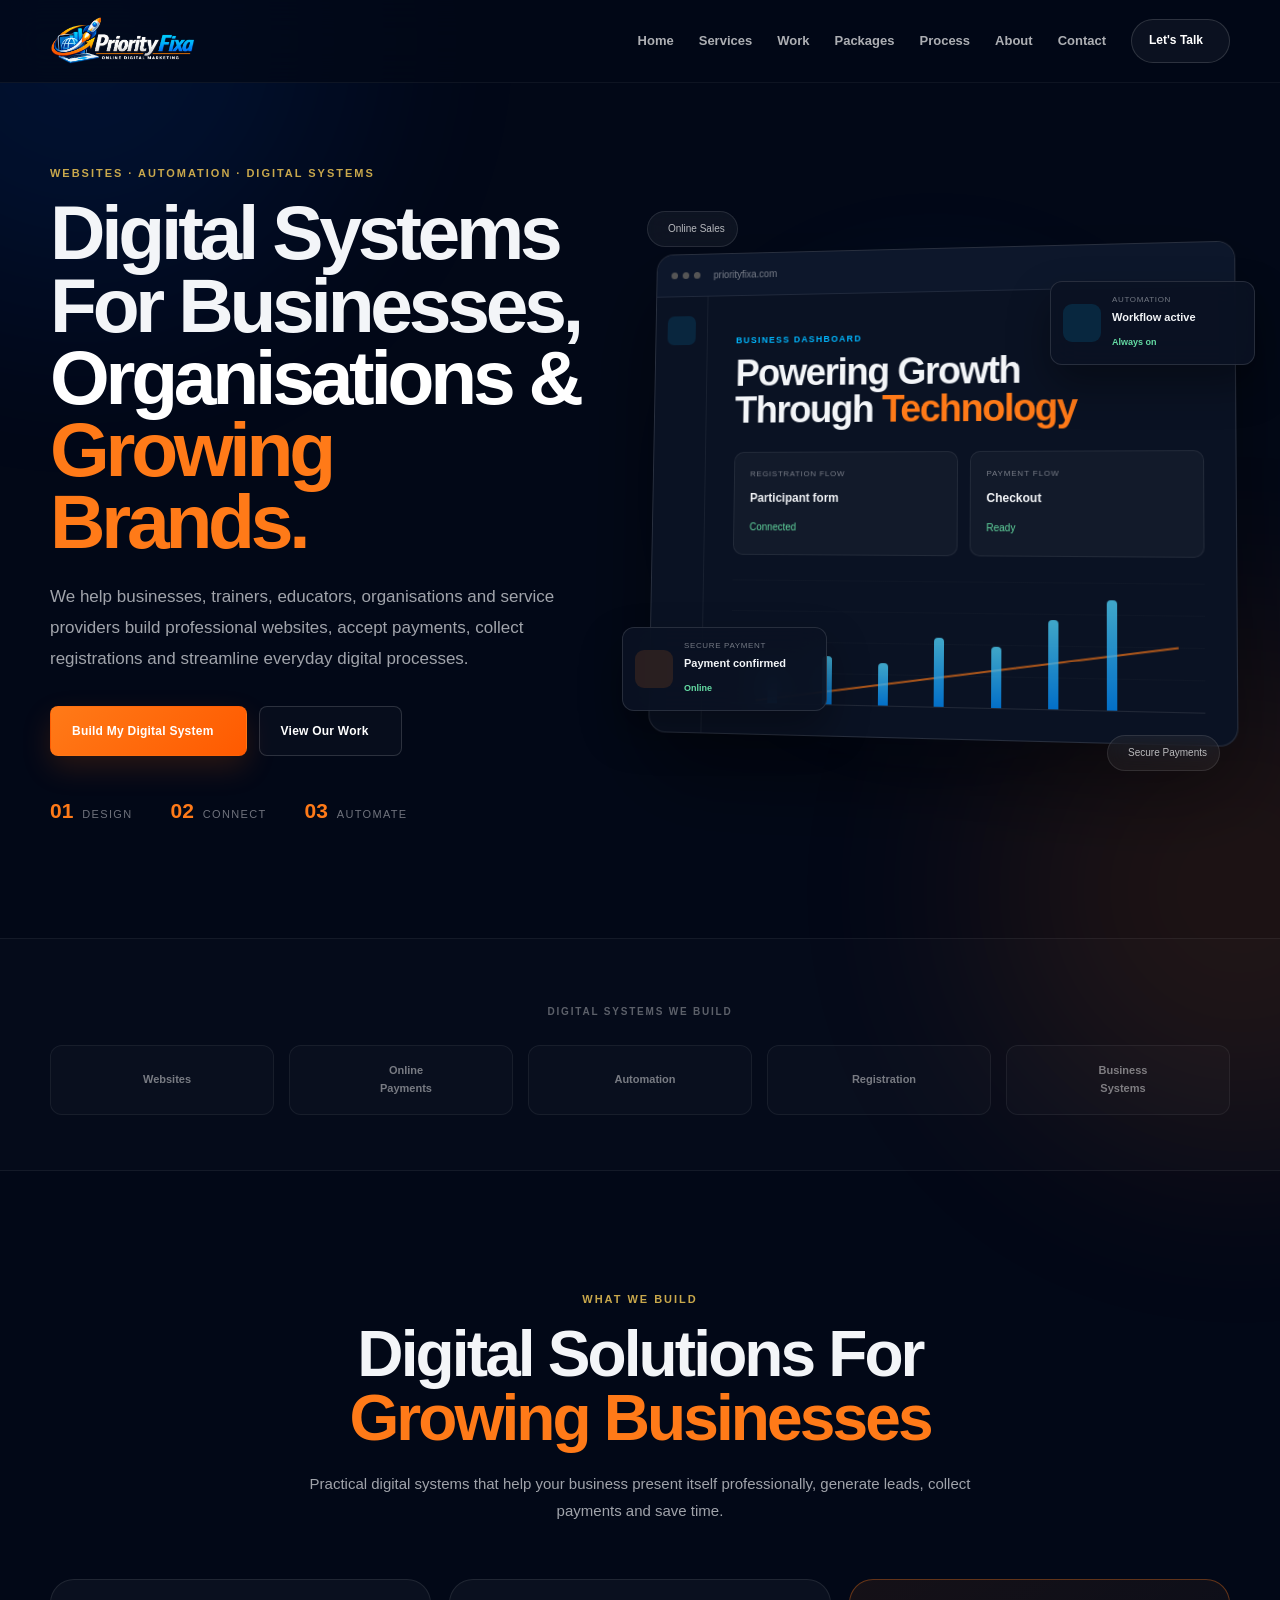
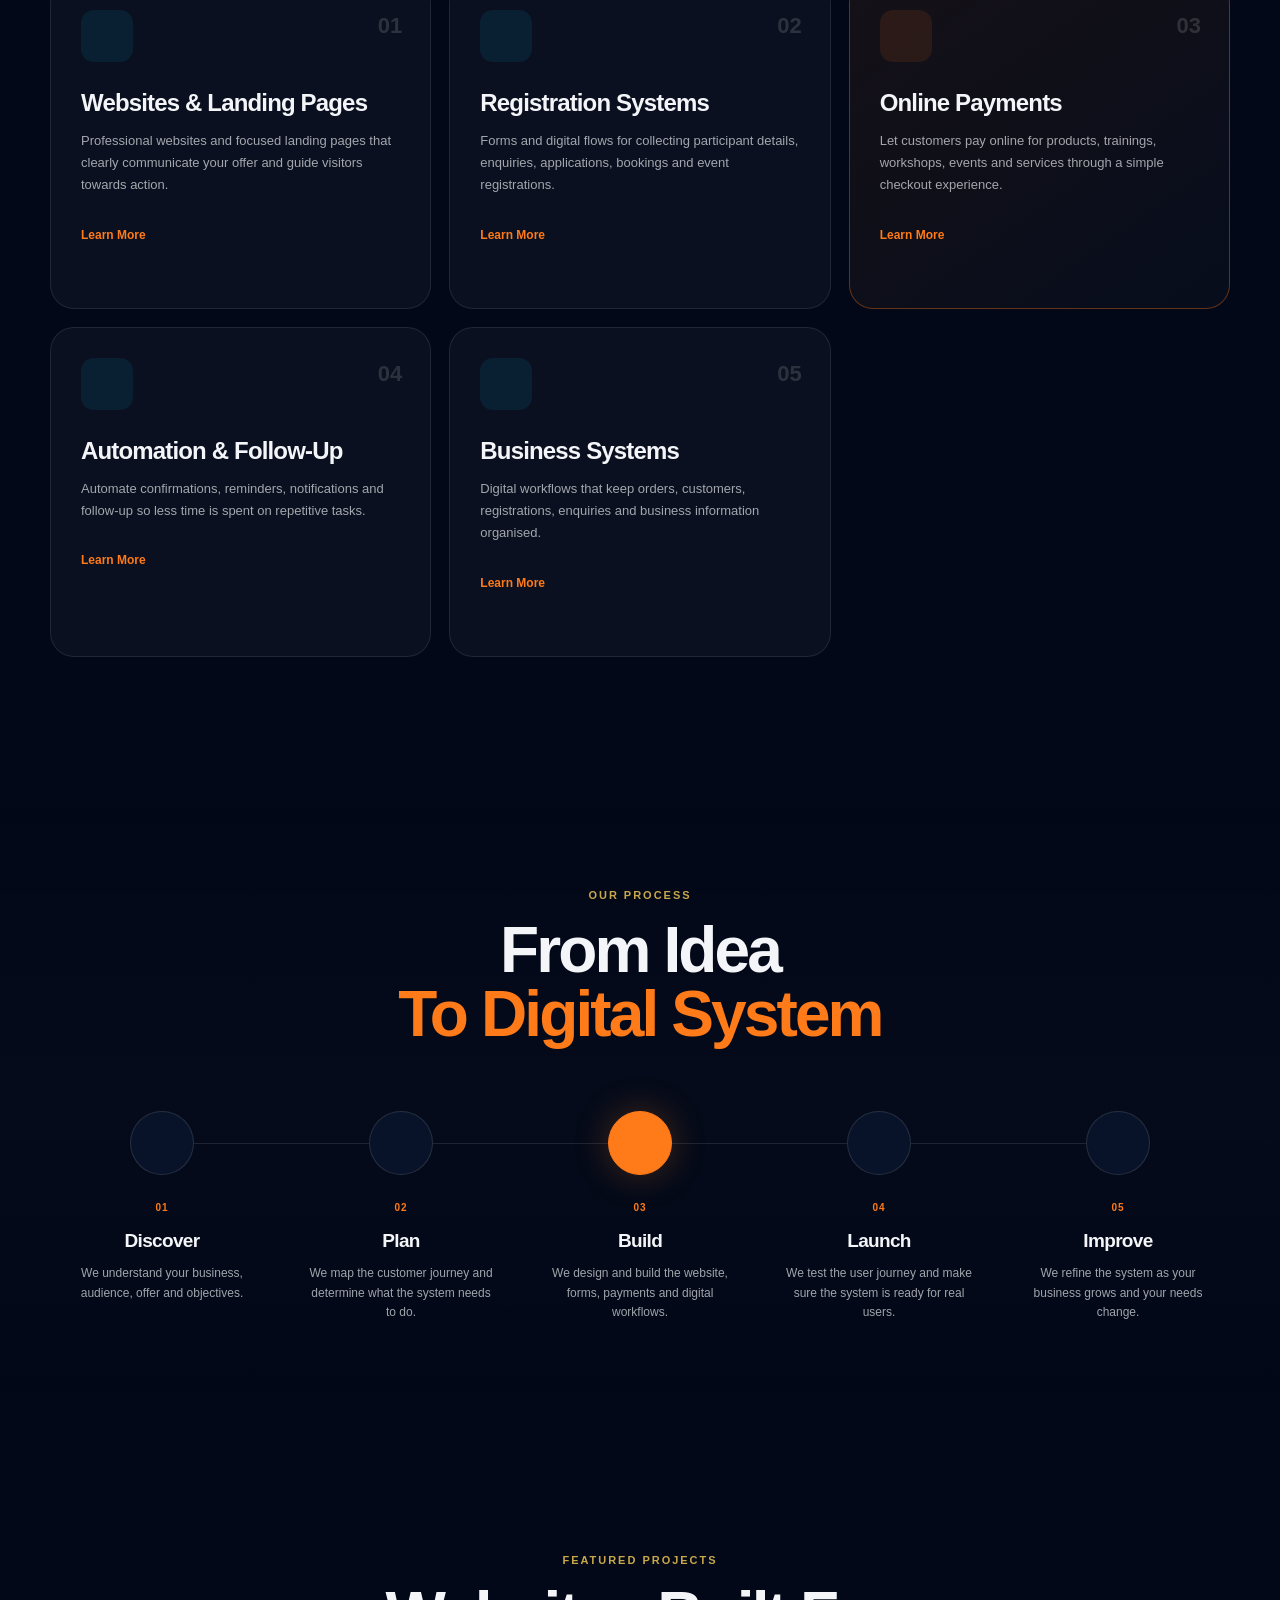
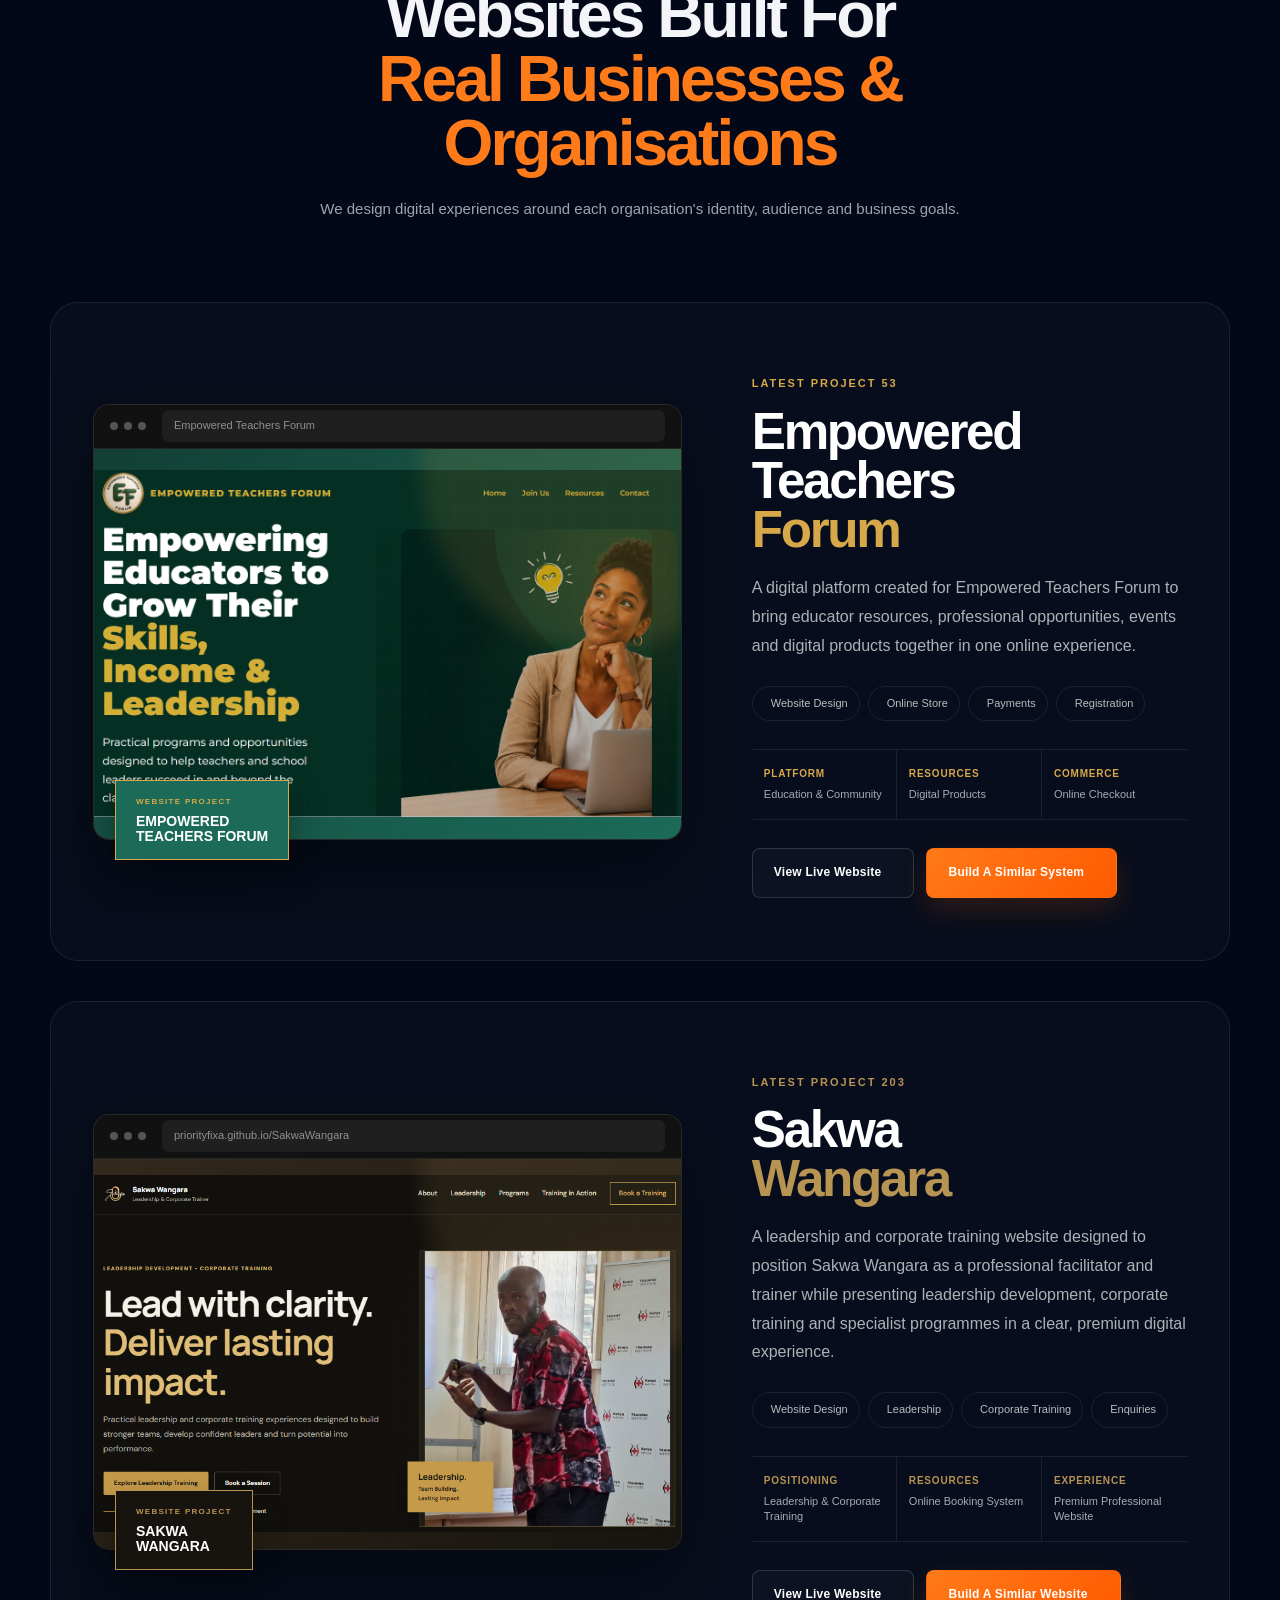
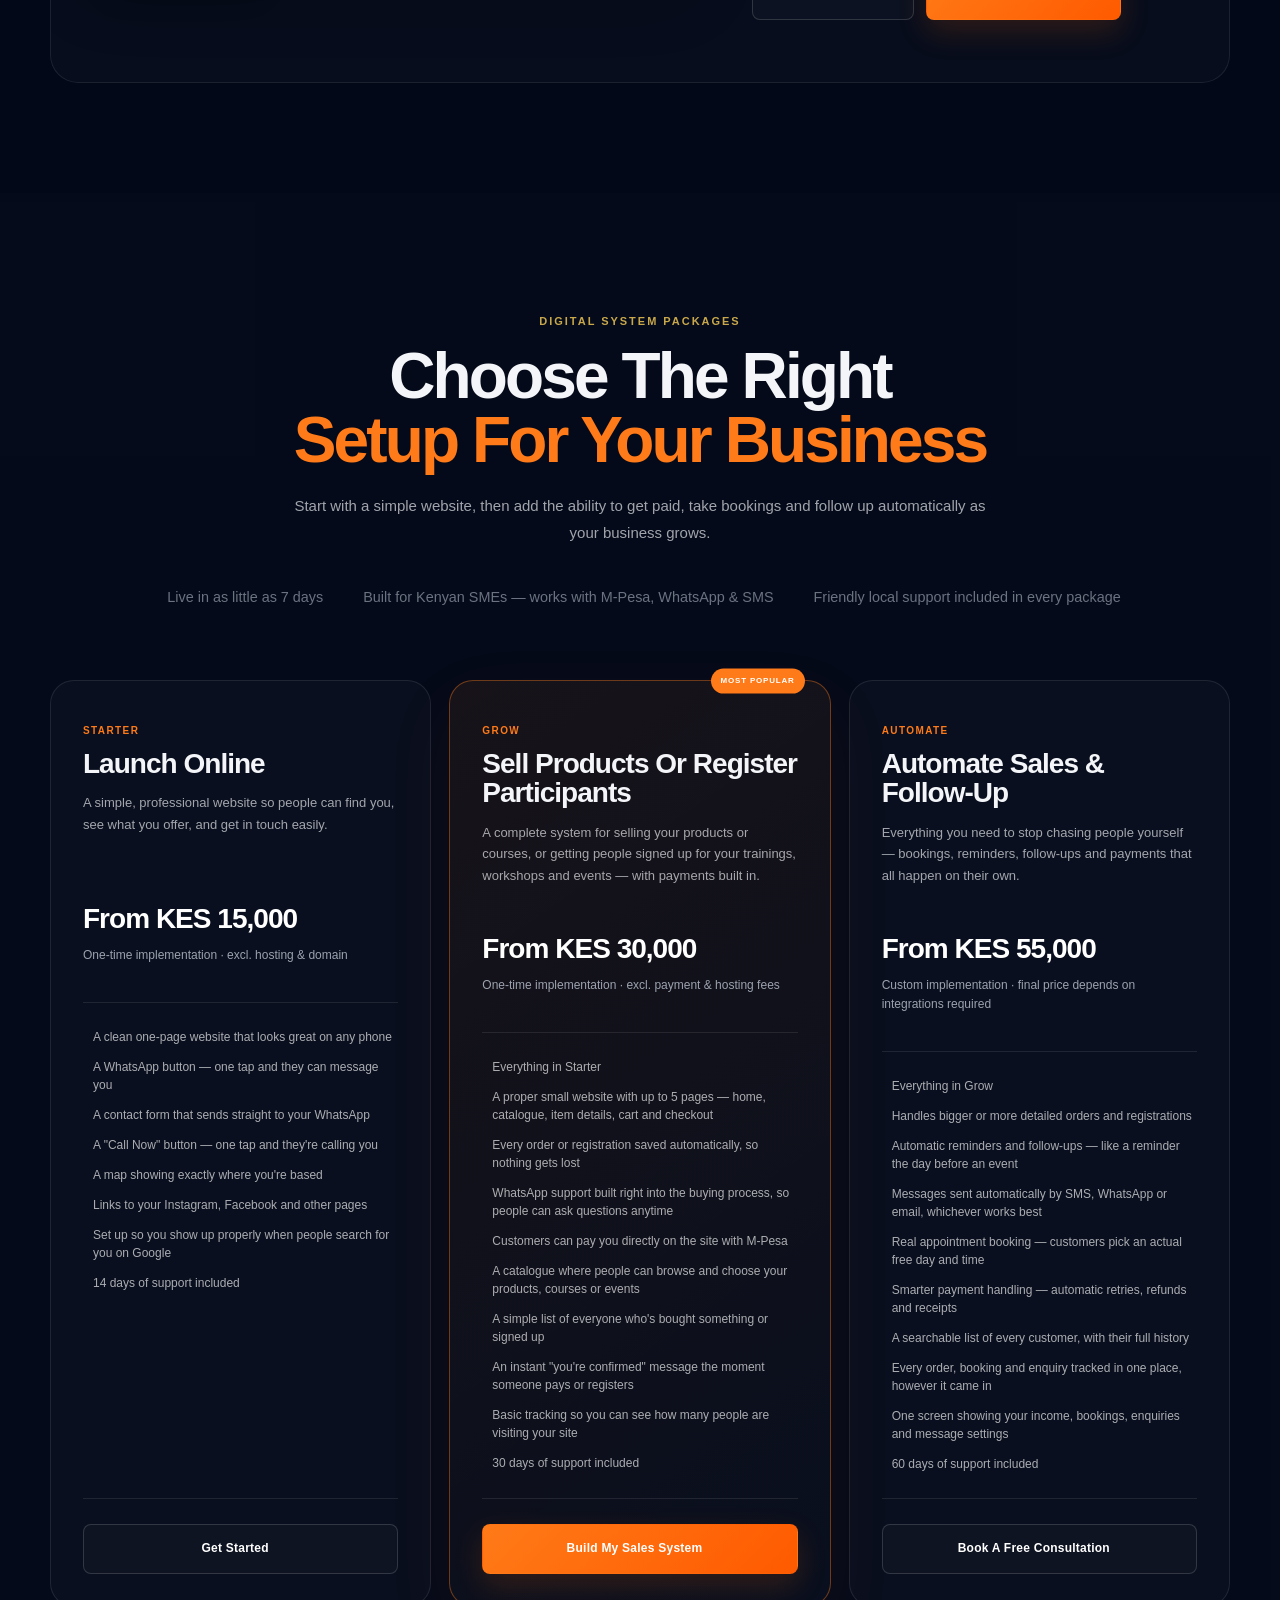
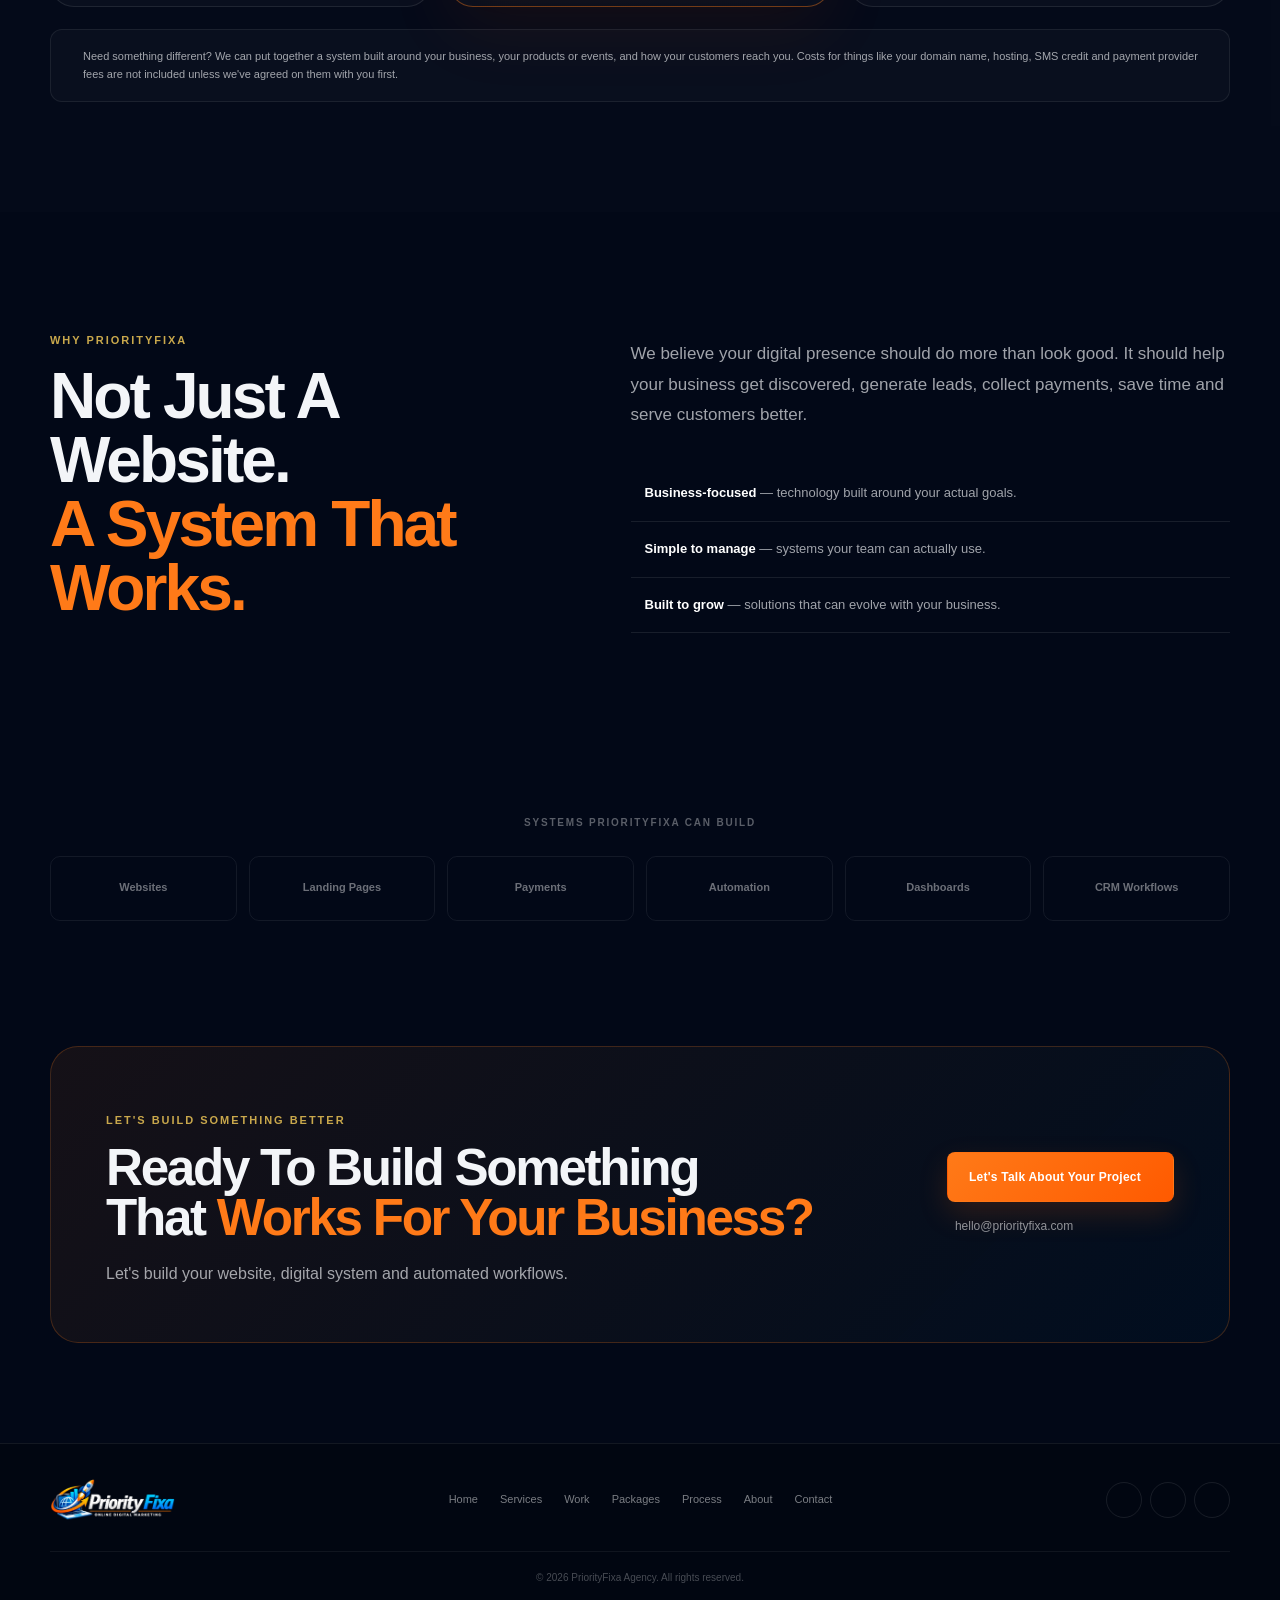
==== commit 70ca0332: "Update index.html" ====
--- a/index.html
+++ b/index.html
@@ -1611,7 +1611,7 @@
 
 
 
-   <!-- =====================================================
+ <!-- =====================================================
          PACKAGES
     ====================================================== -->
 
@@ -1657,9 +1657,9 @@
           </h2>
 
           <p>
-            Start with a professional online presence,
-            then add selling, registration and
-            automation as your business grows.
+            Start with a simple website, then add the
+            ability to get paid, take bookings and follow
+            up automatically as your business grows.
           </p>
 
         </div>
@@ -1675,12 +1675,12 @@
 
           <div class="trust-item">
             <i class="fa-solid fa-users"></i>
-            <span>Built for Kenyan SMEs — M-Pesa, WhatsApp &amp; SMS ready</span>
+            <span>Built for Kenyan SMEs — works with M-Pesa, WhatsApp &amp; SMS</span>
           </div>
 
           <div class="trust-item">
             <i class="fa-solid fa-headset"></i>
-            <span>Local support included in every package</span>
+            <span>Friendly local support included in every package</span>
           </div>
 
         </div>
@@ -1701,9 +1701,9 @@
               <h3>Launch Online</h3>
 
               <p class="package-description">
-                A professional online presence for
-                presenting your business and collecting
-                enquiries or registrations.
+                A simple, professional website so people can
+                find you, see what you offer, and get in touch
+                easily.
               </p>
 
               <div class="package-price">From KES 15,000</div>
@@ -1716,18 +1716,18 @@
 
 
             <ul class="package-features">
-              <li><i class="fa-solid fa-check"></i> A one-page website that looks great on any phone</li>
-              <li><i class="fa-solid fa-check"></i> A WhatsApp button so people can message you instantly</li>
-              <li><i class="fa-solid fa-check"></i> A simple form that sends straight to your WhatsApp</li>
-              <li><i class="fa-solid fa-check"></i> A "tap to call" button</li>
+              <li><i class="fa-solid fa-check"></i> A clean one-page website that looks great on any phone</li>
+              <li><i class="fa-solid fa-check"></i> A WhatsApp button — one tap and they can message you</li>
+              <li><i class="fa-solid fa-check"></i> A contact form that sends straight to your WhatsApp</li>
+              <li><i class="fa-solid fa-check"></i> A "Call Now" button — one tap and they're calling you</li>
               <li><i class="fa-solid fa-check"></i> A map showing exactly where you're based</li>
               <li><i class="fa-solid fa-check"></i> Links to your Instagram, Facebook and other pages</li>
-              <li><i class="fa-solid fa-check"></i> Set up so people can find you when they search on Google</li>
-              <li><i class="fa-solid fa-check"></i> 14 days of support after launch</li>
+              <li><i class="fa-solid fa-check"></i> Set up so you show up properly when people search for you on Google</li>
+              <li><i class="fa-solid fa-check"></i> 14 days of support included</li>
             </ul>
 
 
-            
+            <a
               href="https://wa.me/254739685458?text=Hi%2C%20I%27m%20interested%20in%20the%20Starter%20package%20(Launch%20Online)."
               class="btn btn-outline package-btn js-package-cta"
               data-package="starter"
@@ -1757,9 +1757,10 @@
               <h3>Sell Products Or Register Participants</h3>
 
               <p class="package-description">
-                A complete sales or registration system
-                for digital products, trainings,
-                workshops and events.
+                A complete system for selling your products or
+                courses, or getting people signed up for your
+                trainings, workshops and events — with payments
+                built in.
               </p>
 
               <div class="package-price">From KES 30,000</div>
@@ -1773,19 +1774,19 @@
 
             <ul class="package-features">
               <li><i class="fa-solid fa-check"></i> Everything in Starter</li>
-              <li><i class="fa-solid fa-check"></i> A proper small website (up to 5 pages) for selling or taking registrations</li>
-              <li><i class="fa-solid fa-check"></i> Every order or sign-up saved automatically, so nothing gets lost</li>
-              <li><i class="fa-solid fa-check"></i> WhatsApp built right into the buying process for quick questions</li>
+              <li><i class="fa-solid fa-check"></i> A proper small website with up to 5 pages — home, catalogue, item details, cart and checkout</li>
+              <li><i class="fa-solid fa-check"></i> Every order or registration saved automatically, so nothing gets lost</li>
+              <li><i class="fa-solid fa-check"></i> WhatsApp support built right into the buying process, so people can ask questions anytime</li>
               <li><i class="fa-solid fa-check"></i> Customers can pay you directly on the site with M-Pesa</li>
-              <li><i class="fa-solid fa-check"></i> A catalogue page showing everything you sell, run or host</li>
+              <li><i class="fa-solid fa-check"></i> A catalogue where people can browse and choose your products, courses or events</li>
               <li><i class="fa-solid fa-check"></i> A simple list of everyone who's bought something or signed up</li>
               <li><i class="fa-solid fa-check"></i> An instant "you're confirmed" message the moment someone pays or registers</li>
-              <li><i class="fa-solid fa-check"></i> Basic tracking so you can see how many people visit your site</li>
-              <li><i class="fa-solid fa-check"></i> 30 days of support after launch</li>
+              <li><i class="fa-solid fa-check"></i> Basic tracking so you can see how many people are visiting your site</li>
+              <li><i class="fa-solid fa-check"></i> 30 days of support included</li>
             </ul>
 
 
-            
+            <a
               href="https://wa.me/254739685458?text=Hi%2C%20I%27m%20interested%20in%20the%20Grow%20package%20(Sell%20Products%20Or%20Register%20Participants)."
               class="btn btn-primary package-btn js-package-cta"
               data-package="grow"
@@ -1818,9 +1819,9 @@
               <h3>Automate Sales & Follow-Up</h3>
 
               <p class="package-description">
-                An advanced setup for selling,
-                registrations, reminders, delivery
-                and follow-up.
+                Everything you need to stop chasing people
+                yourself — bookings, reminders, follow-ups and
+                payments that all happen on their own.
               </p>
 
               <div class="package-price">From KES 55,000</div>
@@ -1835,19 +1836,19 @@
 
             <ul class="package-features">
               <li><i class="fa-solid fa-check"></i> Everything in Grow</li>
-              <li><i class="fa-solid fa-check"></i> Handles bigger, more complex orders and sign-ups without extra manual work</li>
-              <li><i class="fa-solid fa-check"></i> Automatic reminders and follow-up messages, sent without you lifting a finger</li>
-              <li><i class="fa-solid fa-check"></i> Messages go out by email, SMS or WhatsApp — whichever fits best</li>
-              <li><i class="fa-solid fa-check"></i> Customers can book an actual date and time slot, not just place an order</li>
+              <li><i class="fa-solid fa-check"></i> Handles bigger or more detailed orders and registrations</li>
+              <li><i class="fa-solid fa-check"></i> Automatic reminders and follow-ups — like a reminder the day before an event</li>
+              <li><i class="fa-solid fa-check"></i> Messages sent automatically by SMS, WhatsApp or email, whichever works best</li>
+              <li><i class="fa-solid fa-check"></i> Real appointment booking — customers pick an actual free day and time</li>
               <li><i class="fa-solid fa-check"></i> Smarter payment handling — automatic retries, refunds and receipts</li>
-              <li><i class="fa-solid fa-check"></i> A full, searchable list of every customer and their history with you</li>
-              <li><i class="fa-solid fa-check"></i> Every order and enquiry tracked in one place, however it came in</li>
-              <li><i class="fa-solid fa-check"></i> One dashboard showing your income, bookings and enquiries at a glance</li>
-              <li><i class="fa-solid fa-check"></i> 60 days of support after launch</li>
+              <li><i class="fa-solid fa-check"></i> A searchable list of every customer, with their full history</li>
+              <li><i class="fa-solid fa-check"></i> Every order, booking and enquiry tracked in one place, however it came in</li>
+              <li><i class="fa-solid fa-check"></i> One screen showing your income, bookings, enquiries and message settings</li>
+              <li><i class="fa-solid fa-check"></i> 60 days of support included</li>
             </ul>
 
 
-            
+            <a
               href="https://wa.me/254739685458?text=Hi%2C%20I%27d%20like%20to%20book%20a%20free%20consultation%20about%20the%20Automate%20package%20(Automate%20Sales%20%26%20Follow-Up)."
               class="btn btn-outline package-btn js-package-cta"
               data-package="automate"
@@ -1867,12 +1868,12 @@
         <div class="packages-note reveal">
           <i class="fa-solid fa-circle-info"></i>
           <span>
-            Need something different? We can customise
-            a system around your business, product,
-            event, training, customers and registration
-            process. Third-party platform, domain,
-            hosting, SMS and payment provider fees are
-            not included unless agreed.
+            Need something different? We can put together a
+            system built around your business, your products or
+            events, and how your customers reach you. Costs for
+            things like your domain name, hosting, SMS credit and
+            payment provider fees are not included unless we've
+            agreed on them with you first.
           </span>
         </div>
 
